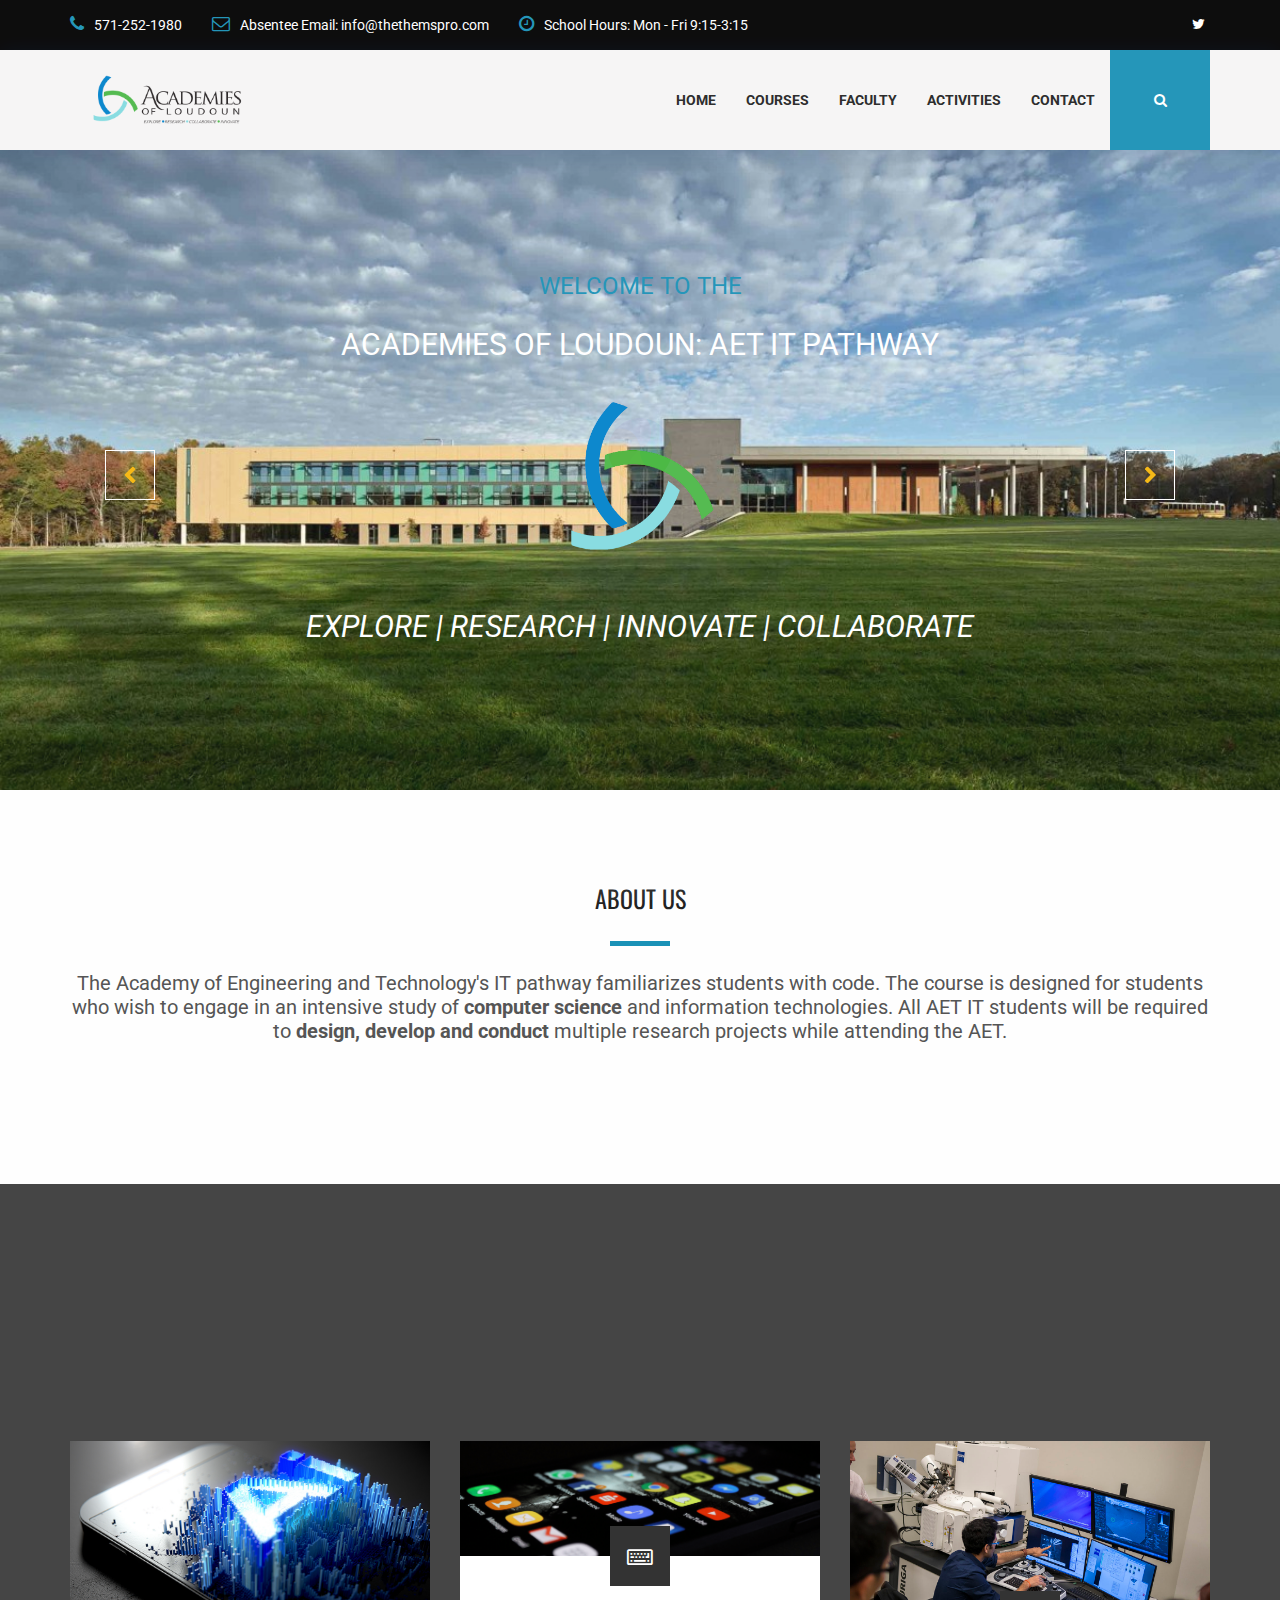
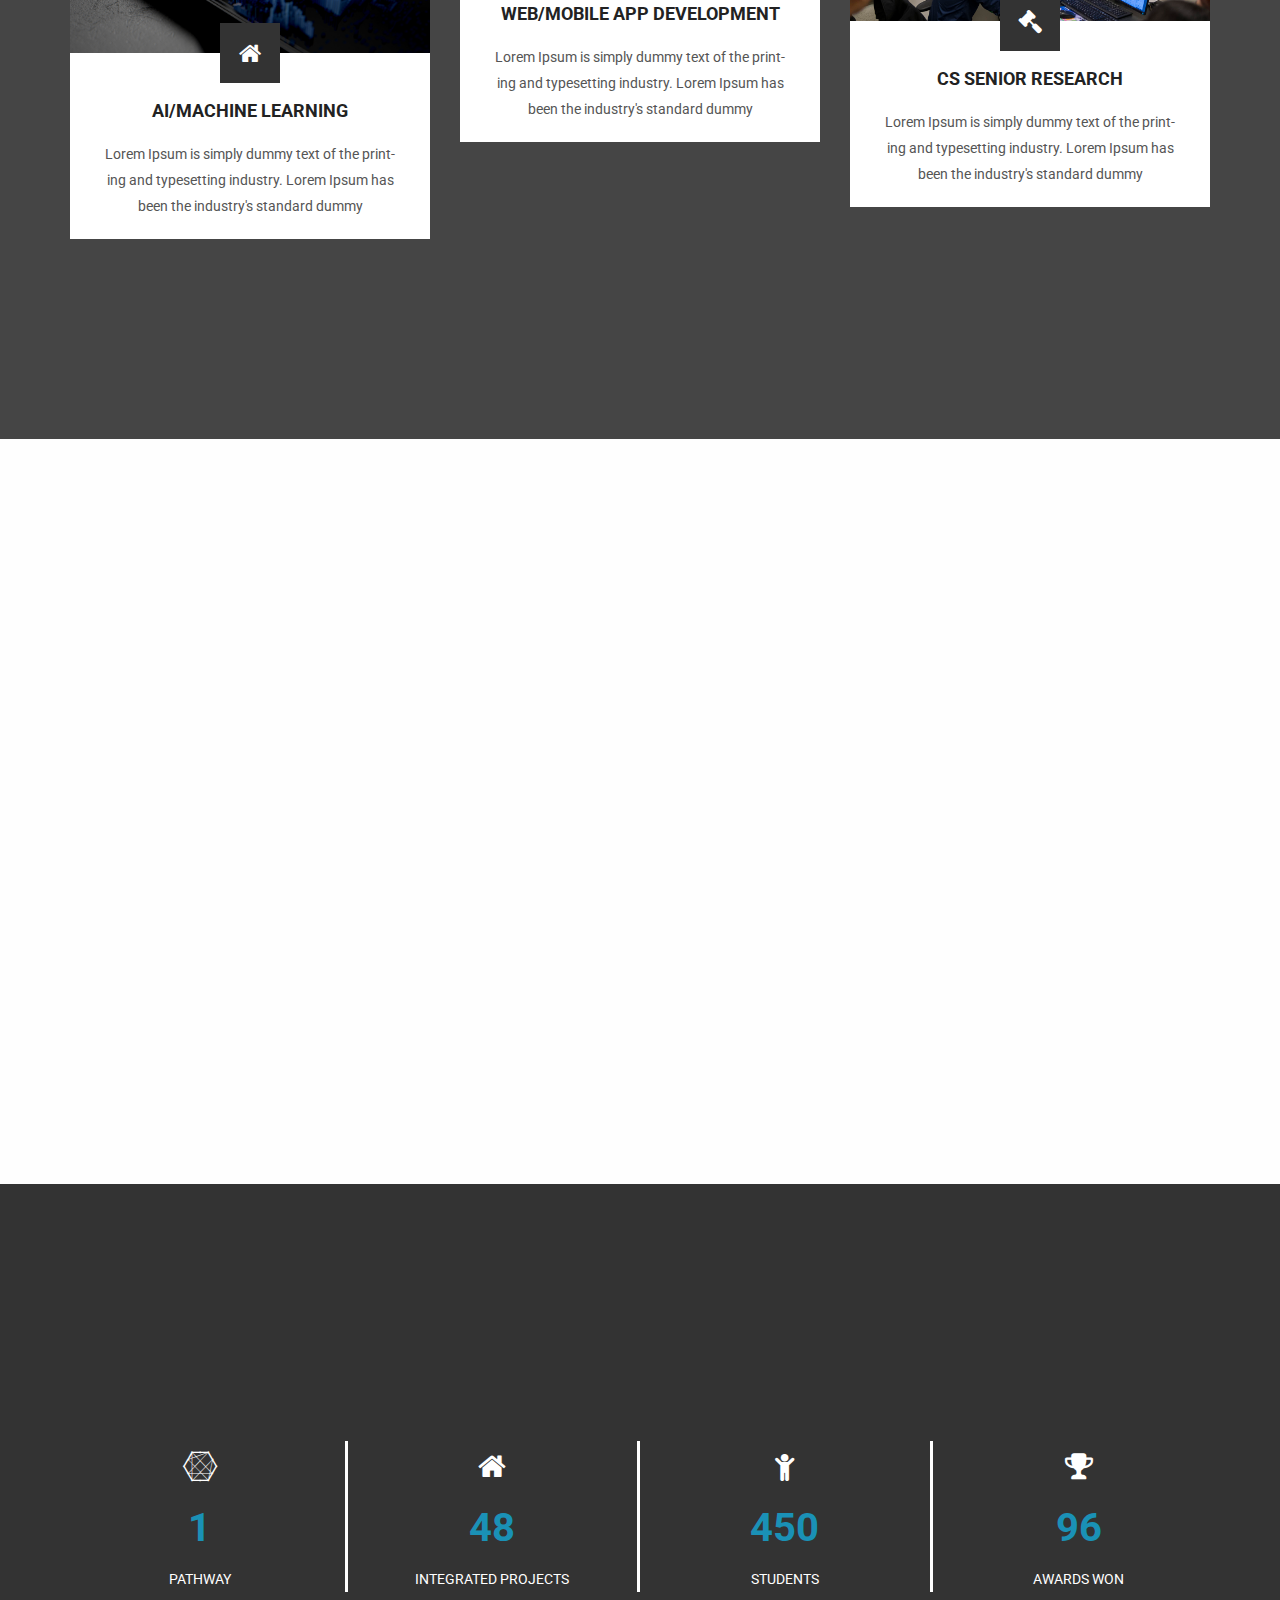
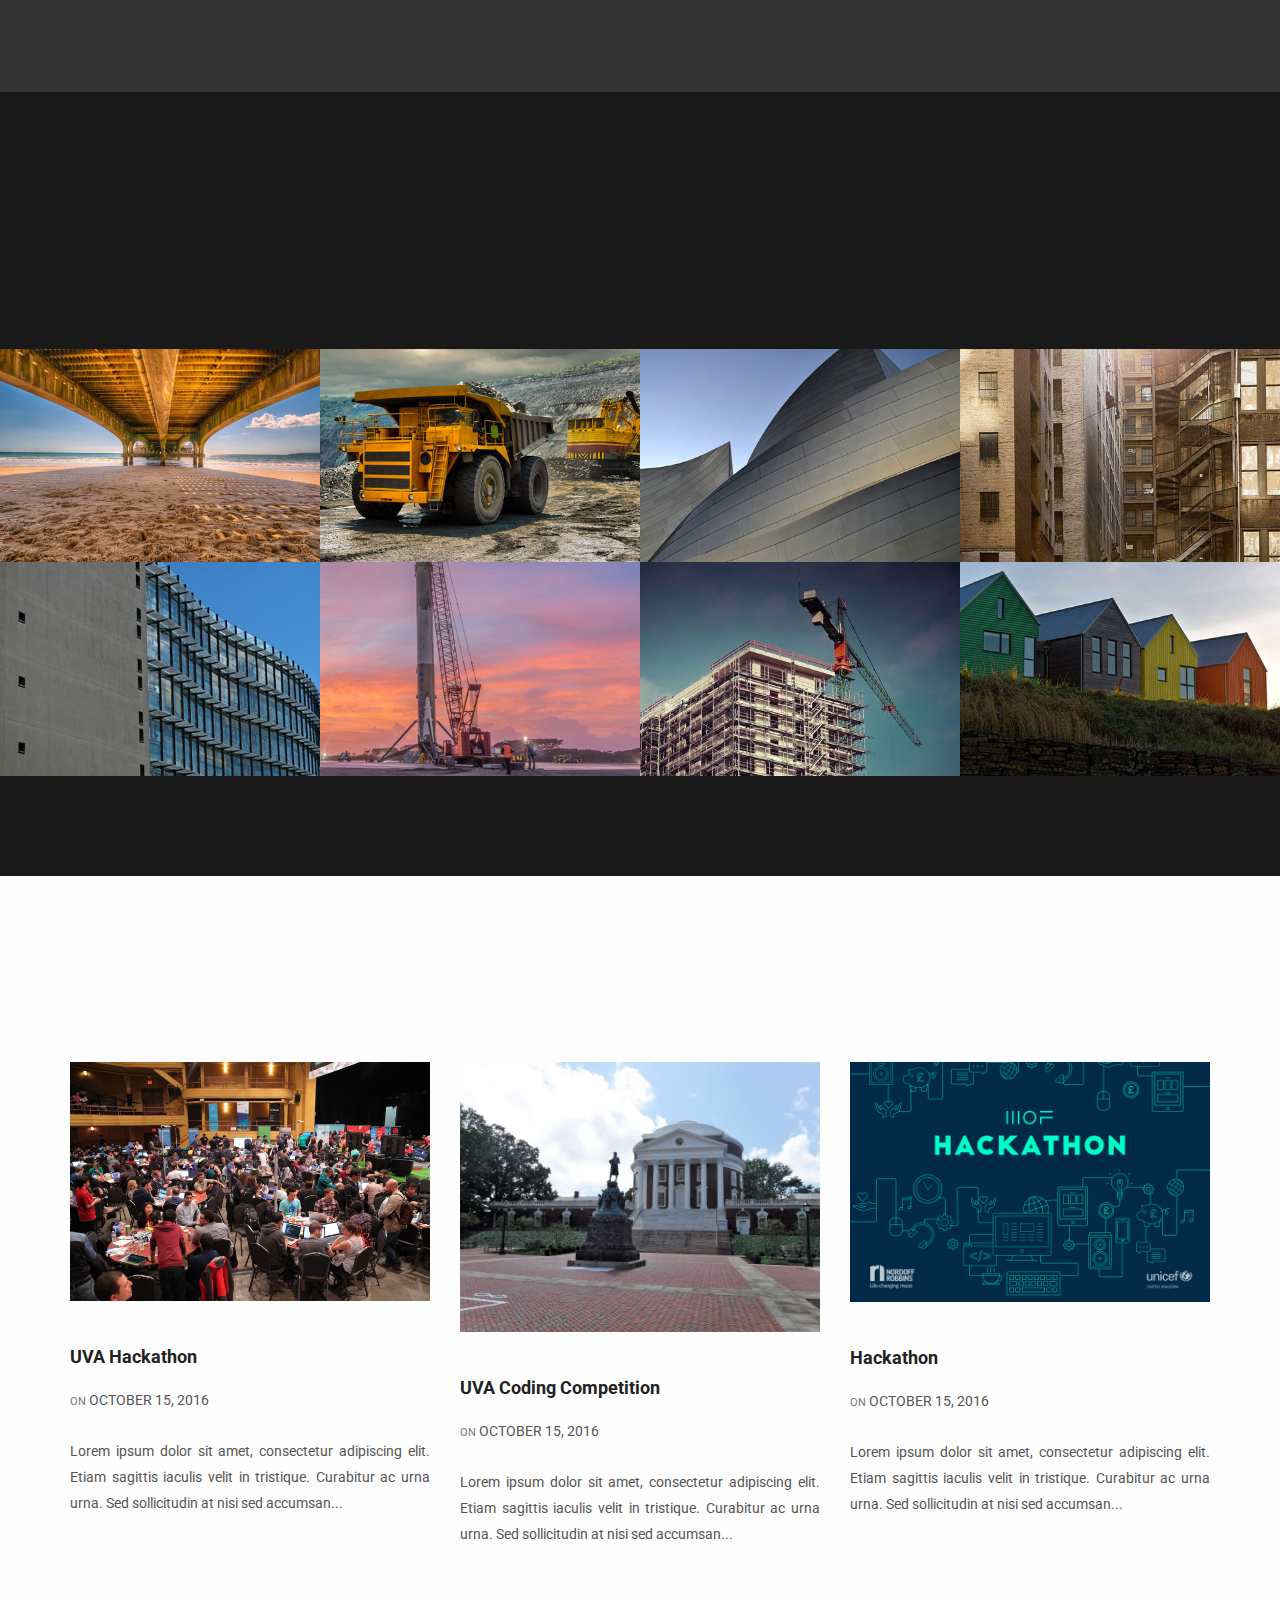
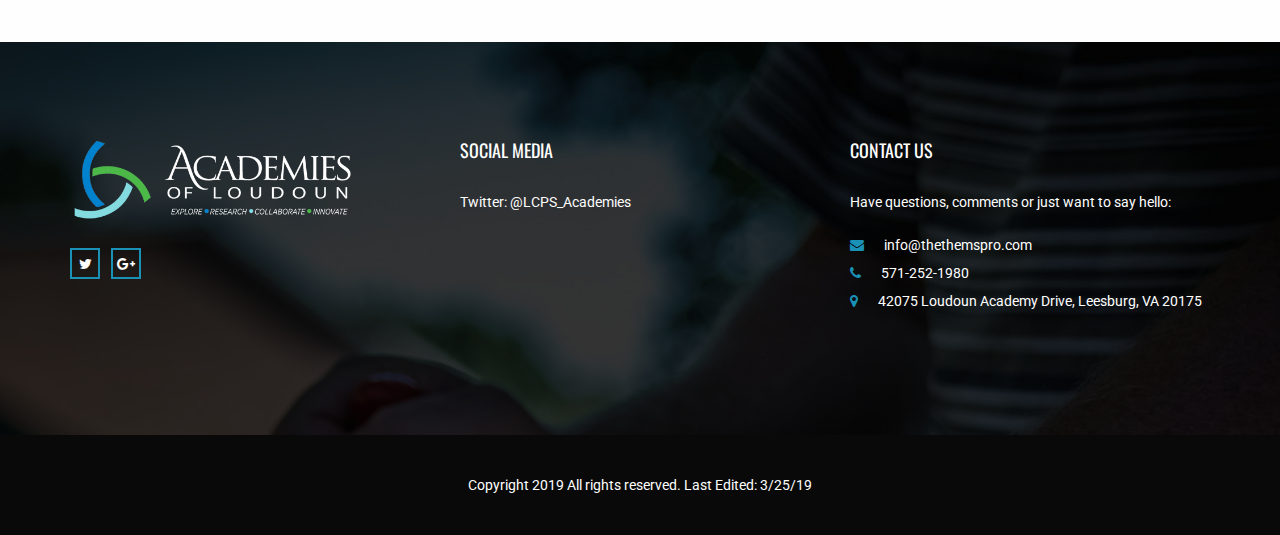
==== index.html @ c180fcb1 "change ddesciprtion of about us" ====
<!DOCTYPE html>
<html lang="en">
<head>
    <meta charset="utf-8">
    <meta http-equiv="X-UA-Compatible" content="IE=edge">
    <meta name="viewport" content="width=device-width, initial-scale=1">

    <title>AET IT</title>

    <!-- Favicon -->
    <link rel="icon" href="images/favicon.png" type="image/x-icon" />
    <!-- Bootstrap CSS -->
    <link href="css/bootstrap.min.css" rel="stylesheet">
    <!-- Animate CSS -->
    <link href="vendors/animate/animate.css" rel="stylesheet">
    <!-- Icon CSS-->
	<link rel="stylesheet" href="vendors/font-awesome/css/font-awesome.min.css">
    <!-- Camera Slider -->
    <link rel="stylesheet" href="vendors/camera-slider/camera.css">
    <!-- Owlcarousel CSS-->
	<link rel="stylesheet" type="text/css" href="vendors/owl_carousel/owl.carousel.css" media="all">

    <!--Theme Styles CSS-->
	<link rel="stylesheet" type="text/css" href="css/style.css" media="all" />

    <!-- WARNING: Respond.js doesn't work if you view the page via file:// -->
    <!--[if lt IE 9]>
    <script src="js/html5shiv.min.js"></script>
    <script src="js/respond.min.js"></script>
    <![endif]-->
</head>
<body>
    <!-- Preloader -->
    <div class="preloader"></div>

	<!-- Top Header_Area -->
	<section class="top_header_area">
	    <div class="container">
            <ul class="nav navbar-nav top_nav">
                <li><a href="#"><i class="fa fa-phone"></i>571-252-1980</a></li>
                <li><a href="#"><i class="fa fa-envelope-o"></i>Absentee Email: info@thethemspro.com</a></li>
                <li><a href="#"><i class="fa fa-clock-o"></i>School Hours: Mon - Fri 9:15-3:15</a></li>
            </ul>
            <ul class="nav navbar-nav navbar-right social_nav">
                <li><a href="https://twitter.com/LCPS_Academies?ref_src=twsrc%5Etfw%7Ctwcamp%5Eembeddedtimeline%7Ctwterm%5Eprofile%3ALCPS_Academies&ref_url=https%3A%2F%2Fwww.lcps.org%2FPage%2F154616"><i class="fa fa-twitter" aria-hidden="true"></i></a></li>
            </ul>
	    </div>
	</section>
	<!-- End Top Header_Area -->

	<!-- Header_Area -->
    <nav class="navbar navbar-default header_aera" id="main_navbar">
        <div class="container">
            <!-- searchForm -->
            <div class="searchForm">
                <form action="#" class="row m0">
                    <div class="input-group">
                        <span class="input-group-addon"><i class="fa fa-search"></i></span>
                        <input type="search" name="search" class="form-control" placeholder="Type & Hit Enter">
                        <span class="input-group-addon form_hide"><i class="fa fa-times"></i></span>
                    </div>
                </form>
            </div><!-- End searchForm -->
            <!-- Brand and toggle get grouped for better mobile display -->
            <div class="col-md-2 p0">
                <div class="navbar-header">
                    <button type="button" class="navbar-toggle collapsed" data-toggle="collapse" data-target="#min_navbar">
                    <span class="sr-only">Toggle navigation</span>
                    <span class="icon-bar"></span>
                    <span class="icon-bar"></span>
                    <span class="icon-bar"></span>
                    </button>
                    <a class="navbar-brand" href="index.html" id="acllogocenter"><img src="images/newacllogo.png" alt=""></a>
                </div>
            </div>

            <!-- Collect the nav links, forms, and other content for toggling -->
            <div class="col-md-10 p0">
                <div class="collapse navbar-collapse" id="min_navbar">
                    <ul class="nav navbar-nav navbar-right">
                        <li class="dropdown submenu">
                            <a href="#" class="dropdown-toggle" data-toggle="dropdown">Home</a>
                            <ul class="dropdown-menu">
                                <li><a href="index.html">Home</a></li>
                            </ul>
                        </li>
                        <li class="dropdown submenu">
                            <a href="#" class="dropdown-toggle" data-toggle="dropdown">Courses</a>
                            <ul class="dropdown-menu other_dropdwn">
                                <li><a href="#coursessection">Courses</a></li>
                                <!-- <li><a href="about.html">10th Grade</a></li>
                                <li><a href="about.html">11th Grade</a></li>
                                <li><a href="about.html">12th Grade</a></li> -->
                            </ul>
                        </li>
                        <li class="dropdown submenu">
                            <a href="#" class="dropdown-toggle" data-toggle="dropdown">Faculty</a>
                            <ul class="dropdown-menu other_dropdwn">
                                <li><a href="#teacherssection">Faculty</a></li>
                                <!-- <li><a   href="services.html">Mr.Randall</a></li>
                                <li><a href="services.html">Ms.Wissler</a></li>
                                <li><a href="services.html">Mr.Poland</a></li> -->

                            </ul>
                        </li>
                        <!-- <li><a href="#">Gallery</a></li> -->
                        <li class="dropdown submenu">
                            <a href="#" class="dropdown-toggle" data-toggle="dropdown">Activities</a>
                            <ul class="dropdown-menu other_dropdwn">
                                <li><a href="#activitiessection">Activities</a></li>
                                <!-- <li><a href="blog-2.html">Bioinformatics</a></li>
                                <li><a href="blog-2.html">Computer Science Honor Society</a></li> -->
                            </ul>
                        </li>
                        <li><a href="#contactsection">Contact</a></li>
                        <li><a href="#" class="nav_searchFrom"><i class="fa fa-search"></i></a></li>
                    </ul>
                </div><!-- /.navbar-collapse -->
            </div>
        </div><!-- /.container -->
    </nav>
	<!-- End Header_Area -->

    <!-- Slider area -->
    <section class="slider_area row m0">
        <div class="slider_inner">
            <div data-thumb="images/ACLsideview.jpg" data-src="images/ACLsideview.jpg">
                <div class="camera_caption">
                   <div class="container">
                     <h5 class=" wow fadeInUp animated">Welcome to the</h5>
                     <h3 class=" wow fadeInUp animated" data-wow-delay="0.5s">Academies of Loudoun: AET IT Pathway</h3>
                     <img src="images/ACLjustlogo.png" alt="" class=" wow fadeInUp animated" data-wow-delay="0.65s" id="ACLhomelogo">
                     <h3 class=" wow fadeInUp animated" data-wow-delay="0.95s" id="mottotext">Explore | Research | Innovate | Collaborate</h3>
                     <!-- <a class=" wow fadeInUp animated" data-wow-delay="1.1s" href="#">Read More</a> -->
                   </div>
                </div>
            </div>
            <div data-thumb="images/entrance.jpg" data-src="images/entrance.jpg">
                <div class="camera_caption">
                   <div class="container">
                     <h5 class=" wow fadeInUp animated">Welcome to the</h5>
                     <h3 class=" wow fadeInUp animated" data-wow-delay="0.5s">Academies of Loudoun: AET IT Pathway</h3>
                     <img src="images/ACLjustlogo.png" alt="" class=" wow fadeInUp animated" data-wow-delay="0.65s" id="ACLhomelogo">
                     <h3 class=" wow fadeInUp animated" data-wow-delay="0.95s" id="mottotext">Explore | Research | Innovate | Collaborate</h3>
                     <!--<a class=" wow fadeInUp animated" data-wow-delay="1.1s" href="#">Read More</a>-->
                   </div>
                </div>
            </div>
        </div>
    </section>
    <!-- End Slider area -->

    <!-- Professional Builde -->
    <!-- <section class="professional_builder row">
        <div class="container">
           <div class="row builder_all">
                <div class="col-md-3 col-sm-6 builder">
                    <i class="fa <f></f>a-home" aria-hidden="true"></i>
                    <h4>Professional Builde</h4>
                    <p>Lorem ipsum dolor sit amet, consectetur adipiscing elit, sed do eiusmod </p>
                </div>
                <div class="col-md-3 col-sm-6 builder">
                    <i class="fa fa-building" aria-hidden="true"></i>
                    <h4>We Deliver Quality</h4>
                    <p>Lorem ipsum dolor sit amet, consectetur adipiscing elit, sed do eiusmod </p>
                </div>
                <div class="col-md-3 col-sm-6 builder">
                    <i class="fa fa-clock-o" aria-hidden="true"></i>
                    <h4>Always On Time</h4>
                    <p>Lorem ipsum dolor sit amet, consectetur adipiscing elit, sed do eiusmod </p>
                </div>
                <div class="col-md-3 col-sm-6 builder">
                    <i class="fa fa-thumbs-up" aria-hidden="true"></i>
                    <h4>We Are Pasionate</h4>
                    <p>Lorem ipsum dolor sit amet, consectetur adipiscing elit, sed do eiusmod </p>
                </div>
           </div>
        </div>
    </section> -->
    <!-- End Professional Builde -->

    <!-- About Us Area -->
    <section class="about_us_area row">
        <div class="container">
            <div class="tittle wow fadeInUp">
                <h2>ABOUT US</h2>
                <h4 id="aboutUsP">The Academy of Engineering and Technology's IT pathway familiarizes students with code. The course is designed for students who wish to engage in an intensive study of <strong>computer science</strong> and information technologies. All AET IT students will be required to <strong>design, develop and conduct</strong> multiple research projects while attending the AET.</h4>
            </div>
            <div class="row about_row">
                <div class="who_we_area col-md-7 col-sm-6">
                </div>
        </div>
    </section>
    <!-- End About Us Area -->

    <!-- What ew offer Area -->
    <section class="what_we_area row"  id="coursessection">
        <div class="container">
            <div class="tittle wow fadeInUp">
                <h2  id="whitetext">WHAT COURSES WE OFFER</h2>
                <h4  id="whitetext">AET:IT offers specialized classes offered nowhere else in Loudoun County</h4>
            </div>
            <div class="row construction_iner">
                <div class="col-md-4 col-sm-6 construction">
                   <div class="cns-img">
                        <img src="images/AIML.jpg" alt="">
                   </div>
                   <div class="cns-content">
                        <i class="fa fa-home" aria-hidden="true"></i>
                        <a href="#">AI/Machine Learning</a>
                        <p>Lorem Ipsum is simply dummy text of the print-ing and typesetting industry. Lorem Ipsum has been the industry's standard dummy </p>
                   </div>
                </div>
                <div class="col-md-4 col-sm-6 construction">
                   <div class="cns-img">
                        <img src="images/mobiledevelopment.png" alt="">
                   </div>
                   <div class="cns-content">
                        <i class="fa fa-keyboard-o" aria-hidden="true"></i>
                        <a href="#">Web/Mobile App Development</a>
                        <p>Lorem Ipsum is simply dummy text of the print-ing and typesetting industry. Lorem Ipsum has been the industry's standard dummy </p>
                   </div>
                </div>
                <div class="col-md-4 col-sm-6 construction">
                   <div class="cns-img">
                        <img src="images/seniorresearch.jpg" alt="">
                   </div>
                   <div class="cns-content">
                        <i class="fa fa-gavel" aria-hidden="true"></i>
                        <a href="#">CS Senior Research</a>
                        <p>Lorem Ipsum is simply dummy text of the print-ing and typesetting industry. Lorem Ipsum has been the industry's standard dummy </p>
                   </div>
                </div>
            </div>
        </div>
    </section>
    <!-- End What ew offer Area -->

    <!-- Our Features Area -->
    <!-- <section class="our_feature_area">
        <div class="container">
            <div class="tittle wow fadeInUp">
                <h2>Our Features</h2>
                <h4>Lorem Ipsum is simply dummy text of the printing and typesetting industry</h4>
            </div>
            <div class="feature_row row">
                <div class="col-md-6 feature_img">
                    <img src="images/feature-man.jpg" alt="">
                </div>
                <div class="col-md-6 feature_content">
                    <div class="subtittle">
                        <h2>WHY CHOOSE US</h2>
                        <h5>There are many variations of passages of Lorem Ipsum available.</h5>
                    </div>
                    <div class="media">
                        <div class="media-left">
                            <a href="#">
                                <i class="fa fa-wrench" aria-hidden="true"></i>
                            </a>
                        </div>
                        <div class="media-body">
                            <a href="#">30+ YEARS OF EXPERIENCE</a>
                            <p>Lorem Ipsum is simply dummy text of the printing and typesetting indus-try. Lorem Ipsum has been the industry's standard dummy text ever since the 1500s</p>
                        </div>
                    </div>
                    <div class="media">
                        <div class="media-left">
                            <a href="#">
                                <i class="fa fa-rocket" aria-hidden="true"></i>
                            </a>
                        </div>
                        <div class="media-body">
                            <a href="#">QUALIFIED EXPERTS</a>
                            <p>Lorem Ipsum is simply dummy text of the printing and typesetting indus-try. Lorem Ipsum has been the industry's standard dummy text ever since the 1500s</p>
                        </div>
                    </div>
                    <div class="media">
                        <div class="media-left">
                            <a href="#">
                                <i class="fa fa-users" aria-hidden="true"></i>
                            </a>
                        </div>
                        <div class="media-body">
                            <a href="#">Best Customer Services</a>
                            <p>Lorem Ipsum is simply dummy text of the printing and typesetting indus-try. Lorem Ipsum has been the industry's standard dummy text ever since the 1500s</p>
                        </div>
                    </div>
                </div>
            </div>
        </div>
    </section> -->
    <!-- End Our Features Area -->

    <!-- Our Services Area -->
    <!-- <section class="our_services_area">
        <div class="container">
            <div class="tittle wow fadeInUp">
                <h2>Our Services</h2>
                <h4>Lorem Ipsum is simply dummy text of the printing and typesetting industry</h4>
            </div>
            <div class="portfolio_inner_area">
                <div class="portfolio_filter">
                    <ul>
                        <li data-filter="*" class="active"><a href=""> All</a></li>
                        <li data-filter=".photography"><a href="">ARCHITECTURE</a></li>
                        <li data-filter=".branding"><a href="">Building</a></li>
                        <li data-filter=".webdesign"><a href="">CONSTRUCTION</a></li>
                        <li data-filter=".adversting"><a href="">DESIGN</a></li>
                        <li data-filter=".painting"><a href="">Painting</a></li>
                    </ul>
                </div>
                <div class="portfolio_item">
                   <div class="grid-sizer"></div>
                    <div class="single_facilities col-xs-4 p0 painting photography adversting">
                       <div class="single_facilities_inner">
                          	<img src="images/gallery/sv-1.jpg" alt="">
                            <div class="gallery_hover">
                                <h4>Construction</h4>
                                <ul>
                                    <li><a href="#"><i class="fa fa-link" aria-hidden="true"></i></a></li>
                                    <li><a href="#"><i class="fa fa-search" aria-hidden="true"></i></a></li>
                                </ul>
                            </div>
                        </div>
                    </div>
                    <div class="single_facilities col-xs-4 p0 webdesign">
                       <div class="single_facilities_inner">
                          	<img src="images/gallery/sv-2.jpg" alt="">
                            <div class="gallery_hover">
                                <h4>Construction</h4>
                                <ul>
                                    <li><a href="#"><i class="fa fa-link" aria-hidden="true"></i></a></li>
                                    <li><a href="#"><i class="fa fa-search" aria-hidden="true"></i></a></li>
                                </ul>
                            </div>
                        </div>
                    </div>
                    <div class="single_facilities col-xs-4 painting p0 photography branding">
                       <div class="single_facilities_inner">
                          	<img src="images/gallery/sv-3.jpg" alt="">
                            <div class="gallery_hover">
                                <h4>Construction</h4>
                                <ul>
                                    <li><a href="#"><i class="fa fa-link" aria-hidden="true"></i></a></li>
                                    <li><a href="#"><i class="fa fa-search" aria-hidden="true"></i></a></li>
                                </ul>
                            </div>
                        </div>
                    </div>
                    <div class="single_facilities col-xs-4 p0 adversting webdesign adversting">
                       <div class="single_facilities_inner">
                          	<img src="images/gallery/sv-4.jpg" alt="">
                            <div class="gallery_hover">
                                <h4>Construction</h4>
                                <ul>
                                    <li><a href="#"><i class="fa fa-link" aria-hidden="true"></i></a></li>
                                    <li><a href="#"><i class="fa fa-search" aria-hidden="true"></i></a></li>
                                </ul>
                            </div>
                        </div>
                    </div>
                    <div class="single_facilities col-xs-4 p0 painting adversting branding">
                       <div class="single_facilities_inner">
                          	<img src="images/gallery/sv-5.jpg" alt="">
                            <div class="gallery_hover">
                                <h4>Construction</h4>
                                <ul>
                                    <li><a href="#"><i class="fa fa-link" aria-hidden="true"></i></a></li>
                                    <li><a href="#"><i class="fa fa-search" aria-hidden="true"></i></a></li>
                                </ul>
                            </div>
                        </div>
                    </div>
                    <div class="single_facilities col-xs-4 p0 webdesign photography magazine adversting">
                       <div class="single_facilities_inner">
                          	<img src="images/gallery/sv-6.jpg" alt="">
                            <div class="gallery_hover">
                                <h4>Construction</h4>
                                <ul>
                                    <li><a href="#"><i class="fa fa-link" aria-hidden="true"></i></a></li>
                                    <li><a href="#"><i class="fa fa-search" aria-hidden="true"></i></a></li>
                                </ul>
                            </div>
                        </div>
                    </div>
                </div>
            </div>
        </div>
    </section> -->
    <!-- End Our Services Area -->

    <!-- Our Team Area -->
    <section class="our_team_area" id="teacherssection">
        <div class="container">
            <div class="tittle wow fadeInUp">
                <h2>Our Team</h2>
                <h4>Lorem Ipsum is simply dummy text of the printing and typesetting industry</h4>
            </div>
            <div class="row team_row">
                <div class="col-md-3 col-sm-6 wow fadeInUp">
                   <div class="team_membar">
                        <img src="images/team/tm-1.jpg" alt="">
                        <div class="team_content">
                            <ul>
                                <li><a href="#"><i class="fa fa-facebook" aria-hidden="true"></i></a></li>
                                <li><a href="#"><i class="fa fa-twitter" aria-hidden="true"></i></a></li>
                                <li><a href="#"><i class="fa fa-linkedin" aria-hidden="true"></i></a></li>
                            </ul>
                            <a href="#" class="name">Prodip Ghosh</a>
                            <h6>Founder &amp; CEO</h6>
                        </div>
                   </div>
                </div>
                <div class="col-md-3 col-sm-6 wow fadeInUp" data-wow-delay="0.2s">
                   <div class="team_membar">
                        <img src="images/team/tm-2.jpg" alt="">
                        <div class="team_content">
                            <ul>
                                <li><a href="#"><i class="fa fa-facebook" aria-hidden="true"></i></a></li>
                                <li><a href="#"><i class="fa fa-twitter" aria-hidden="true"></i></a></li>
                                <li><a href="#"><i class="fa fa-linkedin" aria-hidden="true"></i></a></li>
                            </ul>
                            <a href="#" class="name">Emran Khan</a>
                            <h6>Web-Developer</h6>
                        </div>
                   </div>
                </div>
                <div class="col-md-3 col-sm-6 wow fadeInUp" data-wow-delay="0.3s">
                   <div class="team_membar">
                        <img src="images/team/tm-3.jpg" alt="">
                        <div class="team_content">
                            <ul>
                                <li><a href="#"><i class="fa fa-facebook" aria-hidden="true"></i></a></li>
                                <li><a href="#"><i class="fa fa-twitter" aria-hidden="true"></i></a></li>
                                <li><a href="#"><i class="fa fa-linkedin" aria-hidden="true"></i></a></li>
                            </ul>
                            <a href="#" class="name">Prodip Ghosh</a>
                            <h6>Founder &amp; CEO</h6>
                        </div>
                   </div>
                </div>
                <div class="col-md-3 col-sm-6 wow fadeInUp" data-wow-delay="0.4s">
                   <div class="team_membar">
                        <img src="images/team/tm-4.jpg" alt="">
                        <div class="team_content">
                            <ul>
                                <li><a href="#"><i class="fa fa-facebook" aria-hidden="true"></i></a></li>
                                <li><a href="#"><i class="fa fa-twitter" aria-hidden="true"></i></a></li>
                                <li><a href="#"><i class="fa fa-linkedin" aria-hidden="true"></i></a></li>
                            </ul>
                            <a href="#" class="name">Jakaria Khan</a>
                            <h6>Founder &amp; CEO</h6>
                        </div>
                   </div>
                </div>
            </div>
        </div>
    </section>
    <!-- End Our Team Area -->

    <!-- Our Achievments Area -->
    <section class="our_achievments_area" data-stellar-background-ratio="0.3">
        <div class="container">
            <div class="tittle wow fadeInUp">
                <h2 id="whitetext">OUR ACHIEVEMENTS</h2>
                <h4 id="whitetext">The curriculum of the IT pathway is making strides in how computer science will be taught in schools</h4>
            </div>
            <div class="achievments_row row">
                <div class="col-md-3 col-sm-6 p0 completed">
                    <i class="fa fa-connectdevelop" aria-hidden="true"></i>
                    <span class="counter">1</span>
                    <h6>PATHWAY</h6>
                </div>
                <div class="col-md-3 col-sm-6 p0 completed">
                    <i class="fa fa-home" aria-hidden="true"></i>
                    <span class="counter">48</span>
                    <h6>INTEGRATED PROJECTS</h6>
                </div>
                <div class="col-md-3 col-sm-6 p0 completed">
                    <i class="fa fa-child" aria-hidden="true"></i>
                    <span class="counter">450</span>
                    <h6>STUDENTS</h6>
                </div>
                <div class="col-md-3 col-sm-6 p0 completed">
                    <i class="fa fa-trophy" aria-hidden="true"></i>
                    <span class="counter">96</span>
                    <h6>AWARDS WON</h6>
                </div>
            </div>
        </div>
    </section>
    <!-- End Our Achievments Area -->

    <!-- Our Testimonial Area -->
    <!-- <section class="testimonial_area row">
        <div class="container">
            <div class="tittle wow fadeInUp">
                <h2>Our TESTIMONIALS</h2>
                <h4>Lorem Ipsum is simply dummy text of the printing and typesetting industry</h4>
            </div>
            <div class="testimonial_carosel">
                <div class="item">
                    <div class="media">
                        <div class="media-left">
                            <a href="#">
                                <img class="media-object" src="images/testimonial-2.jpg" alt="">
                            </a>
                        </div>
                        <div class="media-body">
                            <h4 class="media-heading">Emran Khan</h4>
                            <h6>Web Developer</h6>
                        </div>
                    </div>
                    <p><i class="fa fa-quote-right" aria-hidden="true"></i>At vero eos et accusamus et iusto odio dignissimos ducimus qui blanditiis praesentium voluptatum deleniti atque corrupti quos dolores et quas molestias excepturi sint occaecati cupiditate non provident, similique sunt in culpa qui officia deserunt mollitia animi, id est laborum et dolorum fuga. Et harum quidem rerum facilis est et expedita distinctio<i class="fa fa-quote-left" aria-hidden="true"></i></p>
                </div>
                <div class="item">
                    <div class="media">
                        <div class="media-left">
                            <a href="#">
                                <img class="media-object" src="images/testimonial-3.jpg" alt="">
                            </a>
                        </div>
                        <div class="media-body">
                            <h4 class="media-heading">Emran Khan</h4>
                            <h6>Web Developer</h6>
                        </div>
                    </div>
                    <p><i class="fa fa-quote-right" aria-hidden="true"></i>At vero eos et accusamus et iusto odio dignissimos ducimus qui blanditiis praesentium voluptatum deleniti atque corrupti quos dolores et quas molestias excepturi sint occaecati cupiditate non provident, similique sunt in culpa qui officia deserunt mollitia animi, id est laborum et dolorum fuga. Et harum quidem rerum facilis est et expedita distinctio<i class="fa fa-quote-left" aria-hidden="true"></i></p>
                </div>
                <div class="item">
                    <div class="media">
                        <div class="media-left">
                            <a href="#">
                                <img class="media-object" src="images/testimonial-1.jpg" alt="">
                            </a>
                        </div>
                        <div class="media-body">
                            <h4 class="media-heading">Prodip ghosht</h4>
                            <h6>Brand Manager</h6>
                        </div>
                    </div>
                    <p><i class="fa fa-quote-right" aria-hidden="true"></i>At vero eos et accusamus et iusto odio dignissimos ducimus qui blanditiis praesentium voluptatum deleniti atque corrupti quos dolores et quas molestias excepturi sint occaecati cupiditate non provident, similique sunt in culpa qui officia deserunt mollitia animi, id est laborum et dolorum fuga. Et harum quidem rerum facilis est et expedita distinctio<i class="fa fa-quote-left" aria-hidden="true"></i></p>
                </div>
                <div class="item">
                    <div class="media">
                        <div class="media-left">
                            <a href="#">
                                <img class="media-object" src="images/testimonial-2.jpg" alt="">
                            </a>
                        </div>
                        <div class="media-body">
                            <h4 class="media-heading">Jakaria Khan</h4>
                            <h6>Brand Manager</h6>
                        </div>
                    </div>
                    <p><i class="fa fa-quote-right" aria-hidden="true"></i>At vero eos et accusamus et iusto odio dignissimos ducimus qui blanditiis praesentium voluptatum deleniti atque corrupti quos dolores et quas molestias excepturi sint occaecati cupiditate non provident, similique sunt in culpa qui officia deserunt mollitia animi, id est laborum et dolorum fuga. Et harum quidem rerum facilis est et expedita distinctio<i class="fa fa-quote-left" aria-hidden="true"></i></p>
                </div>
                <div class="item">
                    <div class="media">
                        <div class="media-left">
                            <a href="#">
                                <img class="media-object" src="images/testimonial-1.jpg" alt="">
                            </a>
                        </div>
                        <div class="media-body">
                            <h4 class="media-heading">Prodip ghosht</h4>
                            <h6>Brand Manager</h6>
                        </div>
                    </div>
                    <p><i class="fa fa-quote-right" aria-hidden="true"></i>At vero eos et accusamus et iusto odio dignissimos ducimus qui blanditiis praesentium voluptatum deleniti atque corrupti quos dolores et quas molestias excepturi sint occaecati cupiditate non provident, similique sunt in culpa qui officia deserunt mollitia animi, id est laborum et dolorum fuga. Et harum quidem rerum facilis est et expedita distinctio<i class="fa fa-quote-left" aria-hidden="true"></i></p>
                </div>
                <div class="item">
                    <div class="media">
                        <div class="media-left">
                            <a href="#">
                                <img class="media-object" src="images/testimonial-2.jpg" alt="">
                            </a>
                        </div>
                        <div class="media-body">
                            <h4 class="media-heading">Jakaria Khan</h4>
                            <h6>Brand Manager</h6>
                        </div>
                    </div>
                    <p><i class="fa fa-quote-right" aria-hidden="true"></i>At vero eos et accusamus et iusto odio dignissimos ducimus qui blanditiis praesentium voluptatum deleniti atque corrupti quos dolores et quas molestias excepturi sint occaecati cupiditate non provident, similique sunt in culpa qui officia deserunt mollitia animi, id est laborum et dolorum fuga. Et harum quidem rerum facilis est et expedita distinctio<i class="fa fa-quote-left" aria-hidden="true"></i></p>
                </div>
            </div>
        </div>
    </section> -->
    <!-- End Our testimonial Area -->

    <!-- Our Featured Works Area -->
    <section class="featured_works row" data-stellar-background-ratio="0.3" id="activitiessection">
        <div class="tittle wow fadeInUp">
            <h2>Our Featured Works</h2>
            <h4>Lorem Ipsum is simply dummy text of the printing and typesetting industry</h4>
        </div>
        <div class="featured_gallery">
            <div class="col-md-3 col-sm-4 col-xs-6 gallery_iner p0">
                <img src="images/gallery/gl-1.jpg" alt="">
                <div class="gallery_hover">
                    <h4>Bolt Apartments</h4>
                    <a href="#">VIEW PROJECT</a>
                </div>
            </div>
            <div class="col-md-3 col-sm-4 col-xs-6 gallery_iner p0">
                <img src="images/gallery/gl-2.jpg" alt="">
                <div class="gallery_hover">
                    <h4>Bolt Apartments</h4>
                    <a href="#">VIEW PROJECT</a>
                </div>
            </div>
            <div class="col-md-3 col-sm-4 col-xs-6 gallery_iner p0">
                <img src="images/gallery/gl-3.jpg" alt="">
                <div class="gallery_hover">
                    <h4>Bolt Apartments</h4>
                    <a href="#">VIEW PROJECT</a>
                </div>
            </div>
            <div class="col-md-3 col-sm-4 col-xs-6 gallery_iner p0">
                <img src="images/gallery/gl-4.jpg" alt="">
                <div class="gallery_hover">
                    <h4>Bolt Apartments</h4>
                    <a href="#">VIEW PROJECT</a>
                </div>
            </div>
            <div class="col-md-3 col-sm-4 col-xs-6 gallery_iner p0">
                <img src="images/gallery/gl-5.jpg" alt="">
                <div class="gallery_hover">
                    <h4>Bolt Apartments</h4>
                    <a href="#">VIEW PROJECT</a>
                </div>
            </div>
            <div class="col-md-3 col-sm-4 col-xs-6 gallery_iner p0">
                <img src="images/gallery/gl-6.jpg" alt="">
                <div class="gallery_hover">
                    <h4>Bolt Apartments</h4>
                    <a href="#">VIEW PROJECT</a>
                </div>
            </div>
            <div class="col-md-3 col-sm-4 col-xs-6 gallery_iner p0">
                <img src="images/gallery/gl-7.jpg" alt="">
                <div class="gallery_hover">
                    <h4>Bolt Apartments</h4>
                    <a href="#">VIEW PROJECT</a>
                </div>
            </div>
            <div class="col-md-3 col-sm-4 col-xs-6 gallery_iner p0">
                <img src="images/gallery/gl-8.jpg" alt="">
                <div class="gallery_hover">
                    <h4>Bolt Apartments</h4>
                    <a href="#">VIEW PROJECT</a>
                </div>
            </div>
        </div>
    </section>
    <!-- End Our Featured Works Area -->

    <!-- Our Latest Blog Area -->
    <section class="latest_blog_area">
        <div class="container">
            <div class="tittle wow fadeInUp">
                <h2>Upcoming Events</h2>
            </div>
            <div class="row latest_blog">
                <div class="col-md-4 col-sm-6 blog_content">
                    <img src="images/hackathonevent.jpg" alt="">
                    <a href="#" class="blog_heading">UVA Hackathon</a>
                    <h4><small>ON </small> October 15, 2016</h4>
                    <p>Lorem ipsum dolor sit amet, consectetur adipiscing elit. Etiam sagittis iaculis velit in tristique. Curabitur ac urna urna. Sed sollicitudin at nisi sed accumsan...</p>
                </div>
                <div class="col-md-4 col-sm-6 blog_content">
                    <img src="images/uva.jpg" alt="">
                    <a href="#" class="blog_heading">UVA Coding Competition</a>
                    <h4><small>ON </small> October 15, 2016</h4>
                    <p>Lorem ipsum dolor sit amet, consectetur adipiscing elit. Etiam sagittis iaculis velit in tristique. Curabitur ac urna urna. Sed sollicitudin at nisi sed accumsan...</p>
                </div>
                <div class="col-md-4 col-sm-6 blog_content">
                    <img src="images/hackathon.jpg" alt="">
                    <a href="#" class="blog_heading">Hackathon</a>
                    <h4><small>ON </small> October 15, 2016</h4>
                    <p>Lorem ipsum dolor sit amet, consectetur adipiscing elit. Etiam sagittis iaculis velit in tristique. Curabitur ac urna urna. Sed sollicitudin at nisi sed accumsan...</p>
                </div>
            </div>
        </div>
    </section>
    <!-- End Our Latest Blog Area -->

    <!-- Our Partners Area -->
    <!-- <section class="our_partners_area">
        <div class="container">
            <div class="tittle wow fadeInUp">
                <h2>Our Partners</h2>
                <h4>Lorem Ipsum is simply dummy text of the printing and typesetting industry</h4>
            </div>
            <div class="partners">
                <div class="item"><img src="images/client_logo/client_logo-1.png" alt=""></div>
                <div class="item"><img src="images/client_logo/client_logo-2.png" alt=""></div>
                <div class="item"><img src="images/client_logo/client_logo-3.png" alt=""></div>
                <div class="item"><img src="images/client_logo/client_logo-4.png" alt=""></div>
                <div class="item"><img src="images/client_logo/client_logo-5.png" alt=""></div>
            </div>
        </div>
        <div class="book_now_aera">
            <div class="container">
                <div class="row book_now">
                    <div class="col-md-10 booking_text">
                        <h4>Booking now if you need build your dream home.</h4>
                        <p>Lorem ipsum dolor sit amet, consectetur adipiscing elit, sed do eiusmod tempor incididunt ut labore et dolore magna aliqua.</p>
                    </div>
                    <div class="col-md-2 p0 book_bottun">
                        <a href="#" class="button_all">book now</a>
                    </div>
                </div>
            </div>
        </div>
    </section> -->
    <!-- End Our Partners Area -->

    <!-- Footer Area -->
    <footer class="footer_area" id="contactsection">
        <div class="container">
            <div class="footer_row row">
                <div class="col-md-4 col-sm-6 footer_about">
                    <!-- <h2>ABOUT OUR COMPANY</h2> -->
                    <img src="images/ACLlogo.png" alt="">
                    <!-- <p>Lorem ipsum dolor sit amet, consectetur adipiscing elit, sed do eiusmod tempor incididunt ut labore et dolore magna aliqua.</p> -->
                    <ul class="socail_icon">
                        <!-- <li><a href="#"><i class="fa fa-facebook" aria-hidden="true"></i></a></li> -->
                        <li><a href="https://twitter.com/LCPS_Academies?ref_src=twsrc%5Etfw%7Ctwcamp%5Eembeddedtimeline%7Ctwterm%5Eprofile%3ALCPS_Academies&ref_url=https%3A%2F%2Fwww.lcps.org%2FPage%2F154616"><i class="fa fa-twitter" aria-hidden="true"></i></a></li>
                        <li><a href="#"><i class="fa fa-google-plus" aria-hidden="true"></i></a></li>
                        <!-- <li><a href="#"><i class="fa fa-linkedin" aria-hidden="true"></i></a></li> -->
                    </ul>
                </div>
                <!-- <div class="col-md-3 col-sm-6 footer_about quick">
                    <h2>Quick links</h2>
                    <ul class="quick_link">
                        <li><a href="#"><i class="fa fa-chevron-right"></i>Building Construction</a></li>
                        <li><a href="#"><i class="fa fa-chevron-right"></i>Home Renovation</a></li>
                        <li><a href="#"><i class="fa fa-chevron-right"></i>Hardwood Flooring</a></li>
                        <li><a href="#"><i class="fa fa-chevron-right"></i>Repairing Of Roof</a></li>
                        <li><a href="#"><i class="fa fa-chevron-right"></i>Commercial Construction</a></li>
                        <li><a href="#"><i class="fa fa-chevron-right"></i>Concreate Transport</a></li>
                    </ul>
                </div> -->
                <div class="col-md-4 col-sm-6 footer_about">
                    <h2>Social Media</h2>
                    <a href="https://twitter.com/LCPS_Academies?ref_src=twsrc%5Etfw%7Ctwcamp%5Eembeddedtimeline%7Ctwterm%5Eprofile%3ALCPS_Academies&ref_url=https%3A%2F%2Fwww.lcps.org%2FPage%2F154616" class="twitter">Twitter: @LCPS_Academies</a>
                </div>
                <div class="col-md-4 col-sm-6 footer_about">
                    <h2>CONTACT US</h2>
                    <address>
                        <p>Have questions, comments or just want to say hello:</p>
                        <ul class="my_address">
                            <li><a href="#"><i class="fa fa-envelope" aria-hidden="true"></i>info@thethemspro.com</a></li>
                            <li><a href="#"><i class="fa fa-phone" aria-hidden="true"></i>571-252-1980</a></li>
                            <li><a href="#"><i class="fa fa-map-marker" aria-hidden="true"></i>42075 Loudoun Academy Drive, Leesburg, VA 20175 </a></li>
                        </ul>
                    </address>
                </div>
            </div>
        </div>
        <div class="copyright_area">
            Copyright 2019 All rights reserved. Last Edited: 3/25/19</a>
        </div>
    </footer>
    <!-- End Footer Area -->

    <!-- jQuery JS -->
    <script src="js/jquery-1.12.0.min.js"></script>
    <!-- Bootstrap JS -->
    <script src="js/bootstrap.min.js"></script>
    <!-- Animate JS -->
    <script src="vendors/animate/wow.min.js"></script>
    <!-- Camera Slider -->
    <script src="vendors/camera-slider/jquery.easing.1.3.js"></script>
    <script src="vendors/camera-slider/camera.min.js"></script>
    <!-- Isotope JS -->
    <script src="vendors/isotope/imagesloaded.pkgd.min.js"></script>
    <script src="vendors/isotope/isotope.pkgd.min.js"></script>
    <!-- Progress JS -->
    <script src="vendors/Counter-Up/jquery.counterup.min.js"></script>
    <script src="vendors/Counter-Up/waypoints.min.js"></script>
    <!-- Owlcarousel JS -->
    <script src="vendors/owl_carousel/owl.carousel.min.js"></script>
    <!-- Stellar JS -->
    <script src="vendors/stellar/jquery.stellar.js"></script>
    <!-- Theme JS -->
    <script src="js/theme.js"></script>
</body>
</html>
---- vendors/camera-slider/camera.css ----
/**************************
*
*	GENERAL
*
**************************/
.camera_wrap a, .camera_wrap img, 
.camera_wrap ol, .camera_wrap ul, .camera_wrap li,
.camera_wrap table, .camera_wrap tbody, .camera_wrap tfoot, .camera_wrap thead, .camera_wrap tr, .camera_wrap th, .camera_wrap td
.camera_thumbs_wrap a, .camera_thumbs_wrap img, 
.camera_thumbs_wrap ol, .camera_thumbs_wrap ul, .camera_thumbs_wrap li,
.camera_thumbs_wrap table, .camera_thumbs_wrap tbody, .camera_thumbs_wrap tfoot, .camera_thumbs_wrap thead, .camera_thumbs_wrap tr, .camera_thumbs_wrap th, .camera_thumbs_wrap td {
	background: none;
	border: 0;
	font: inherit;
	font-size: 100%;
	margin: 0;
	padding: 0;
	vertical-align: baseline;
	list-style: none
}
.camera_wrap {
	direction: ltr;
	display: none;
	float: left;
	position: relative;
	z-index: 0;
}
.camera_wrap img {
	max-width: none!important;
}
.camera_fakehover {
	height: 100%;
	min-height: 60px;
	position: relative;
	width: 100%;
	z-index: 1;
}
.camera_wrap {
	width: 100%;
}
.camera_src {
	display: none;
}
.cameraCont, .cameraContents {
	height: 100%;
	position: relative;
	width: 100%;
	z-index: 1;
}
.cameraSlide {
	bottom: 0;
	left: 0;
	position: absolute;
	right: 0;
	top: 0;
	width: 100%;
}
.cameraContent {
	bottom: 0;
	display: none;
	left: 0;
	position: absolute;
	right: 0;
	top: 0;
	width: 100%;
}
.camera_target {
	bottom: 0;
	height: 100%;
	left: 0;
	overflow: hidden;
	position: absolute;
	right: 0;
	text-align: left;
	top: 0;
	width: 100%;
	z-index: 0;
}
.camera_overlayer {
	bottom: 0;
	height: 100%;
	left: 0;
	overflow: hidden;
	position: absolute;
	right: 0;
	top: 0;
	width: 100%;
	z-index: 0;
}
.camera_target_content {
	bottom: 0;
	left: 0;
	overflow: hidden;
	position: absolute;
	right: 0;
	top: 0;
	z-index: 2;
}
.camera_target_content .camera_link {
    background: url(images/blank.gif);
	display: block;
	height: 100%;
	text-decoration: none;
}
.camera_loader {
    background: #fff url(images/camera-loader.gif) no-repeat center;
	background: rgba(255, 255, 255, 0.9) u/images/camera-loader.gif) no-repeat center;
	border: 1px solid #ffffff;
	-webkit-border-radius: 18px;
	-moz-border-radius: 18px;
	border-radius: 18px;
	height: 36px;
	left: 50%;
	overflow: hidden;
	position: absolute;
	margin: -18px 0 0 -18px;
	top: 50%;
	width: 36px;
	z-index: 3;
}
.camera_bar {
	bottom: 0;
	left: 0;
	overflow: hidden;
	position: absolute;
	right: 0;
	top: 0;
	z-index: 3;
}
.camera_thumbs_wrap.camera_left .camera_bar, .camera_thumbs_wrap.camera_right .camera_bar {
	height: 100%;
	position: absolute;
	width: auto;
}
.camera_thumbs_wrap.camera_bottom .camera_bar, .camera_thumbs_wrap.camera_top .camera_bar {
	height: auto;
	position: absolute;
	width: 100%;
}
.camera_nav_cont {
	height: 65px;
	overflow: hidden;
	position: absolute;
	right: 9px;
	top: 15px;
	width: 120px;
	z-index: 4;
}
.camera_caption {
	bottom: 0;
	display: block;
	position: absolute;
	width: 100%;
}
.camera_caption > div {
	padding: 10px 20px;
}
.camerarelative {
	overflow: hidden;
	position: relative;
}
.imgFake {
	cursor: pointer;
}
.camera_prevThumbs {
	bottom: 4px;
	cursor: pointer;
	left: 0;
	position: absolute;
	top: 4px;
	visibility: hidden;
	width: 30px;
	z-index: 10;
}
.camera_prevThumbs div {
	background: url(images/camera_skins.png) no-repeat -160px 0;
	display: block;
	height: 40px;
	margin-top: -20px;
	position: absolute;
	top: 50%;
	width: 30px;
}
.camera_nextThumbs {
	bottom: 4px;
	cursor: pointer;
	position: absolute;
	right: 0;
	top: 4px;
	visibility: hidden;
	width: 30px;
	z-index: 10;
}
.camera_nextThumbs div {
	background: url(images/camera_skins.png) no-repeat -190px 0;
	display: block;
	height: 40px;
	margin-top: -20px;
	position: absolute;
	top: 50%;
	width: 30px;
}
.camera_command_wrap .hideNav {
	display: none;
}
.camera_command_wrap {
	left: 0;
	position: relative;
	right:0;
	z-index: 4;
}
.camera_wrap .camera_pag .camera_pag_ul {
	list-style: none;
	margin: 0;
	padding: 0;
	text-align: right;
}
.camera_wrap .camera_pag .camera_pag_ul li {
	-webkit-border-radius: 8px;
	-moz-border-radius: 8px;
	border-radius: 8px;
	cursor: pointer;
	display: inline-block;
	height: 16px;
	margin: 20px 5px;
	position: relative;
	text-align: left;
	text-indent: 9999px;
	width: 16px;
}
.camera_commands_emboss .camera_pag .camera_pag_ul li {
	-moz-box-shadow:
		0px 1px 0px rgba(255,255,255,1),
		inset 0px 1px 1px rgba(0,0,0,0.2);
	-webkit-box-shadow:
		0px 1px 0px rgba(255,255,255,1),
		inset 0px 1px 1px rgba(0,0,0,0.2);
	box-shadow:
		0px 1px 0px rgba(255,255,255,1),
		inset 0px 1px 1px rgba(0,0,0,0.2);
}
.camera_wrap .camera_pag .camera_pag_ul li > span {
	-webkit-border-radius: 5px;
	-moz-border-radius: 5px;
	border-radius: 5px;
	height: 8px;
	left: 4px;
	overflow: hidden;
	position: absolute;
	top: 4px;
	width: 8px;
}
.camera_commands_emboss .camera_pag .camera_pag_ul li:hover > span {
	-moz-box-shadow:
		0px 1px 0px rgba(255,255,255,1),
		inset 0px 1px 1px rgba(0,0,0,0.2);
	-webkit-box-shadow:
		0px 1px 0px rgba(255,255,255,1),
		inset 0px 1px 1px rgba(0,0,0,0.2);
	box-shadow:
		0px 1px 0px rgba(255,255,255,1),
		inset 0px 1px 1px rgba(0,0,0,0.2);
}
.camera_wrap .camera_pag .camera_pag_ul li.cameracurrent > span {
	-moz-box-shadow: 0;
	-webkit-box-shadow: 0;
	box-shadow: 0;
}
.camera_pag_ul li img {
	display: none;
	position: absolute;
}
.camera_pag_ul .thumb_arrow {
    border-left: 4px solid transparent;
    border-right: 4px solid transparent;
    border-top: 4px solid;
	top: 0;
	left: 50%;
	margin-left: -4px;
	position: absolute;
}
.camera_prev, .camera_next, .camera_commands {
	cursor: pointer;
	height: 40px;
	margin-top: -20px;
	position: absolute;
	top: 50%;
	width: 40px;
	z-index: 2;
}
.camera_prev {
	left: 0;
}
.camera_prev > span {
	background: url(images/camera_skins.png) no-repeat 0 0;
	display: block;
	height: 40px;
	width: 40px;
}
.camera_next {
	right: 0;
}
.camera_next > span {
	background: url(images/camera_skins.png) no-repeat -40px 0;
	display: block;
	height: 40px;
	width: 40px;
}
.camera_commands {
	right: 41px;
}
.camera_commands > .camera_play {
	background: url(images/camera_skins.png) no-repeat -80px 0;
	height: 40px;
	width: 40px;
}
.camera_commands > .camera_stop {
	background: url(images/camera_skins.png) no-repeat -120px 0;
	display: block;
	height: 40px;
	width: 40px;
}
.camera_wrap .camera_pag .camera_pag_ul li {
	-webkit-border-radius: 8px;
	-moz-border-radius: 8px;
	border-radius: 8px;
	cursor: pointer;
	display: inline-block;
	height: 16px;
	margin: 20px 5px;
	position: relative;
	text-indent: 9999px;
	width: 16px;
}
.camera_thumbs_cont {
	-webkit-border-bottom-right-radius: 4px;
	-webkit-border-bottom-left-radius: 4px;
	-moz-border-radius-bottomright: 4px;
	-moz-border-radius-bottomleft: 4px;
	border-bottom-right-radius: 4px;
	border-bottom-left-radius: 4px;
	overflow: hidden;
	position: relative;
	width: 100%;
}
.camera_commands_emboss .camera_thumbs_cont {
	-moz-box-shadow:
		0px 1px 0px rgba(255,255,255,1),
		inset 0px 1px 1px rgba(0,0,0,0.2);
	-webkit-box-shadow:
		0px 1px 0px rgba(255,255,255,1),
		inset 0px 1px 1px rgba(0,0,0,0.2);
	box-shadow:
		0px 1px 0px rgba(255,255,255,1),
		inset 0px 1px 1px rgba(0,0,0,0.2);
}
.camera_thumbs_cont > div {
	float: left;
	width: 100%;
}
.camera_thumbs_cont ul {
	overflow: hidden;
	padding: 3px 4px 8px;
	position: relative;
	text-align: center;
}
.camera_thumbs_cont ul li {
	display: inline;
	padding: 0 4px;
}
.camera_thumbs_cont ul li > img {
	border: 1px solid;
	cursor: pointer;
	margin-top: 5px;
	vertical-align:bottom;
}
.camera_clear {
	display: block;
	clear: both;
}
.showIt {
	display: none;
}
.camera_clear {
	clear: both;
	display: block;
	height: 1px;
	margin: -1px 0 25px;
	position: relative;
}
/**************************
*
*	COLORS & SKINS
*
**************************/
.pattern_1 .camera_overlayer {
	background: url(images/patterns/overlay1.png) repeat;
}
.pattern_2 .camera_overlayer {
	background: url(images/patterns/overlay2.png) repeat;
}
.pattern_3 .camera_overlayer {
	background: url(images/patterns/overlay3.png) repeat;
}
.pattern_4 .camera_overlayer {
	background: url(images/patterns/overlay4.png) repeat;
}
.pattern_5 .camera_overlayer {
	background: url(images/patterns/overlay5.png) repeat;
}
.pattern_6 .camera_overlayer {
	background: url(images/patterns/overlay6.png) repeat;
}
.pattern_7 .camera_overlayer {
	background: url(images/patterns/overlay7.png) repeat;
}
.pattern_8 .camera_overlayer {
	background: url(images/patterns/overlay8.png) repeat;
}
.pattern_9 .camera_overlayer {
	background: url(images/patterns/overlay9.png) repeat;
}
.pattern_10 .camera_overlayer {
	background: url(images/patterns/overlay10.png) repeat;
}
.camera_caption {
	color: #fff;
}
.camera_caption > div {
	background: #000;
	background: rgba(0, 0, 0, 0.8);
}
.camera_wrap .camera_pag .camera_pag_ul li {
	background: #b7b7b7;
}
.camera_wrap .camera_pag .camera_pag_ul li:hover > span {
	background: #b7b7b7;
}
.camera_wrap .camera_pag .camera_pag_ul li.cameracurrent > span {
	background: #434648;
}
.camera_pag_ul li img {
	border: 4px solid #e6e6e6;
	-moz-box-shadow: 0px 3px 6px rgba(0,0,0,.5);
	-webkit-box-shadow: 0px 3px 6px rgba(0,0,0,.5);
	box-shadow: 0px 3px 6px rgba(0,0,0,.5);
}
.camera_pag_ul .thumb_arrow {
    border-top-color: #e6e6e6;
}
.camera_prevThumbs, .camera_nextThumbs, .camera_prev, .camera_next, .camera_commands, .camera_thumbs_cont {
	background: #d8d8d8;
	background: rgba(216, 216, 216, 0.85);
}
.camera_wrap .camera_pag .camera_pag_ul li {
	background: #b7b7b7;
}
.camera_thumbs_cont ul li > img {
	border-color: 1px solid #000;
}
/*AMBER SKIN*/
.camera_amber_skin .camera_prevThumbs div {
	background-position: -160px -160px;
}
.camera_amber_skin .camera_nextThumbs div {
	background-position: -190px -160px;
}
.camera_amber_skin .camera_prev > span {
	background-position: 0 -160px;
}
.camera_amber_skin .camera_next > span {
	background-position: -40px -160px;
}
.camera_amber_skin .camera_commands > .camera_play {
	background-position: -80px -160px;
}
.camera_amber_skin .camera_commands > .camera_stop {
	background-position: -120px -160px;
}
/*ASH SKIN*/
.camera_ash_skin .camera_prevThumbs div {
	background-position: -160px -200px;
}
.camera_ash_skin .camera_nextThumbs div {
	background-position: -190px -200px;
}
.camera_ash_skin .camera_prev > span {
	background-position: 0 -200px;
}
.camera_ash_skin .camera_next > span {
	background-position: -40px -200px;
}
.camera_ash_skin .camera_commands > .camera_play {
	background-position: -80px -200px;
}
.camera_ash_skin .camera_commands > .camera_stop {
	background-position: -120px -200px;
}
/*AZURE SKIN*/
.camera_azure_skin .camera_prevThumbs div {
	background-position: -160px -240px;
}
.camera_azure_skin .camera_nextThumbs div {
	background-position: -190px -240px;
}
.camera_azure_skin .camera_prev > span {
	background-position: 0 -240px;
}
.camera_azure_skin .camera_next > span {
	background-position: -40px -240px;
}
.camera_azure_skin .camera_commands > .camera_play {
	background-position: -80px -240px;
}
.camera_azure_skin .camera_commands > .camera_stop {
	background-position: -120px -240px;
}
/*BEIGE SKIN*/
.camera_beige_skin .camera_prevThumbs div {
	background-position: -160px -120px;
}
.camera_beige_skin .camera_nextThumbs div {
	background-position: -190px -120px;
}
.camera_beige_skin .camera_prev > span {
	background-position: 0 -120px;
}
.camera_beige_skin .camera_next > span {
	background-position: -40px -120px;
}
.camera_beige_skin .camera_commands > .camera_play {
	background-position: -80px -120px;
}
.camera_beige_skin .camera_commands > .camera_stop {
	background-position: -120px -120px;
}
/*BLACK SKIN*/
.camera_black_skin .camera_prevThumbs div {
	background-position: -160px -40px;
}
.camera_black_skin .camera_nextThumbs div {
	background-position: -190px -40px;
}
.camera_black_skin .camera_prev > span {
	background-position: 0 -40px;
}
.camera_black_skin .camera_next > span {
	background-position: -40px -40px;
}
.camera_black_skin .camera_commands > .camera_play {
	background-position: -80px -40px;
}
.camera_black_skin .camera_commands > .camera_stop {
	background-position: -120px -40px;
}
/*BLUE SKIN*/
.camera_blue_skin .camera_prevThumbs div {
	background-position: -160px -280px;
}
.camera_blue_skin .camera_nextThumbs div {
	background-position: -190px -280px;
}
.camera_blue_skin .camera_prev > span {
	background-position: 0 -280px;
}
.camera_blue_skin .camera_next > span {
	background-position: -40px -280px;
}
.camera_blue_skin .camera_commands > .camera_play {
	background-position: -80px -280px;
}
.camera_blue_skin .camera_commands > .camera_stop {
	background-position: -120px -280px;
}
/*BROWN SKIN*/
.camera_brown_skin .camera_prevThumbs div {
	background-position: -160px -320px;
}
.camera_brown_skin .camera_nextThumbs div {
	background-position: -190px -320px;
}
.camera_brown_skin .camera_prev > span {
	background-position: 0 -320px;
}
.camera_brown_skin .camera_next > span {
	background-position: -40px -320px;
}
.camera_brown_skin .camera_commands > .camera_play {
	background-position: -80px -320px;
}
.camera_brown_skin .camera_commands > .camera_stop {
	background-position: -120px -320px;
}
/*BURGUNDY SKIN*/
.camera_burgundy_skin .camera_prevThumbs div {
	background-position: -160px -360px;
}
.camera_burgundy_skin .camera_nextThumbs div {
	background-position: -190px -360px;
}
.camera_burgundy_skin .camera_prev > span {
	background-position: 0 -360px;
}
.camera_burgundy_skin .camera_next > span {
	background-position: -40px -360px;
}
.camera_burgundy_skin .camera_commands > .camera_play {
	background-position: -80px -360px;
}
.camera_burgundy_skin .camera_commands > .camera_stop {
	background-position: -120px -360px;
}
/*CHARCOAL SKIN*/
.camera_charcoal_skin .camera_prevThumbs div {
	background-position: -160px -400px;
}
.camera_charcoal_skin .camera_nextThumbs div {
	background-position: -190px -400px;
}
.camera_charcoal_skin .camera_prev > span {
	background-position: 0 -400px;
}
.camera_charcoal_skin .camera_next > span {
	background-position: -40px -400px;
}
.camera_charcoal_skin .camera_commands > .camera_play {
	background-position: -80px -400px;
}
.camera_charcoal_skin .camera_commands > .camera_stop {
	background-position: -120px -400px;
}
/*CHOCOLATE SKIN*/
.camera_chocolate_skin .camera_prevThumbs div {
	background-position: -160px -440px;
}
.camera_chocolate_skin .camera_nextThumbs div {
	background-position: -190px -440px;
}
.camera_chocolate_skin .camera_prev > span {
	background-position: 0 -440px;
}
.camera_chocolate_skin .camera_next > span {
	background-position: -40px -440px;
}
.camera_chocolate_skin .camera_commands > .camera_play {
	background-position: -80px -440px;
}
.camera_chocolate_skin .camera_commands > .camera_stop {
	background-position: -120px -440px	;
}
/*COFFEE SKIN*/
.camera_coffee_skin .camera_prevThumbs div {
	background-position: -160px -480px;
}
.camera_coffee_skin .camera_nextThumbs div {
	background-position: -190px -480px;
}
.camera_coffee_skin .camera_prev > span {
	background-position: 0 -480px;
}
.camera_coffee_skin .camera_next > span {
	background-position: -40px -480px;
}
.camera_coffee_skin .camera_commands > .camera_play {
	background-position: -80px -480px;
}
.camera_coffee_skin .camera_commands > .camera_stop {
	background-position: -120px -480px	;
}
/*CYAN SKIN*/
.camera_cyan_skin .camera_prevThumbs div {
	background-position: -160px -520px;
}
.camera_cyan_skin .camera_nextThumbs div {
	background-position: -190px -520px;
}
.camera_cyan_skin .camera_prev > span {
	background-position: 0 -520px;
}
.camera_cyan_skin .camera_next > span {
	background-position: -40px -520px;
}
.camera_cyan_skin .camera_commands > .camera_play {
	background-position: -80px -520px;
}
.camera_cyan_skin .camera_commands > .camera_stop {
	background-position: -120px -520px	;
}
/*FUCHSIA SKIN*/
.camera_fuchsia_skin .camera_prevThumbs div {
	background-position: -160px -560px;
}
.camera_fuchsia_skin .camera_nextThumbs div {
	background-position: -190px -560px;
}
.camera_fuchsia_skin .camera_prev > span {
	background-position: 0 -560px;
}
.camera_fuchsia_skin .camera_next > span {
	background-position: -40px -560px;
}
.camera_fuchsia_skin .camera_commands > .camera_play {
	background-position: -80px -560px;
}
.camera_fuchsia_skin .camera_commands > .camera_stop {
	background-position: -120px -560px	;
}
/*GOLD SKIN*/
.camera_gold_skin .camera_prevThumbs div {
	background-position: -160px -600px;
}
.camera_gold_skin .camera_nextThumbs div {
	background-position: -190px -600px;
}
.camera_gold_skin .camera_prev > span {
	background-position: 0 -600px;
}
.camera_gold_skin .camera_next > span {
	background-position: -40px -600px;
}
.camera_gold_skin .camera_commands > .camera_play {
	background-position: -80px -600px;
}
.camera_gold_skin .camera_commands > .camera_stop {
	background-position: -120px -600px	;
}
/*GREEN SKIN*/
.camera_green_skin .camera_prevThumbs div {
	background-position: -160px -640px;
}
.camera_green_skin .camera_nextThumbs div {
	background-position: -190px -640px;
}
.camera_green_skin .camera_prev > span {
	background-position: 0 -640px;
}
.camera_green_skin .camera_next > span {
	background-position: -40px -640px;
}
.camera_green_skin .camera_commands > .camera_play {
	background-position: -80px -640px;
}
.camera_green_skin .camera_commands > .camera_stop {
	background-position: -120px -640px	;
}
/*GREY SKIN*/
.camera_grey_skin .camera_prevThumbs div {
	background-position: -160px -680px;
}
.camera_grey_skin .camera_nextThumbs div {
	background-position: -190px -680px;
}
.camera_grey_skin .camera_prev > span {
	background-position: 0 -680px;
}
.camera_grey_skin .camera_next > span {
	background-position: -40px -680px;
}
.camera_grey_skin .camera_commands > .camera_play {
	background-position: -80px -680px;
}
.camera_grey_skin .camera_commands > .camera_stop {
	background-position: -120px -680px	;
}
/*INDIGO SKIN*/
.camera_indigo_skin .camera_prevThumbs div {
	background-position: -160px -720px;
}
.camera_indigo_skin .camera_nextThumbs div {
	background-position: -190px -720px;
}
.camera_indigo_skin .camera_prev > span {
	background-position: 0 -720px;
}
.camera_indigo_skin .camera_next > span {
	background-position: -40px -720px;
}
.camera_indigo_skin .camera_commands > .camera_play {
	background-position: -80px -720px;
}
.camera_indigo_skin .camera_commands > .camera_stop {
	background-position: -120px -720px	;
}
/*KHAKI SKIN*/
.camera_khaki_skin .camera_prevThumbs div {
	background-position: -160px -760px;
}
.camera_khaki_skin .camera_nextThumbs div {
	background-position: -190px -760px;
}
.camera_khaki_skin .camera_prev > span {
	background-position: 0 -760px;
}
.camera_khaki_skin .camera_next > span {
	background-position: -40px -760px;
}
.camera_khaki_skin .camera_commands > .camera_play {
	background-position: -80px -760px;
}
.camera_khaki_skin .camera_commands > .camera_stop {
	background-position: -120px -760px	;
}
/*LIME SKIN*/
.camera_lime_skin .camera_prevThumbs div {
	background-position: -160px -800px;
}
.camera_lime_skin .camera_nextThumbs div {
	background-position: -190px -800px;
}
.camera_lime_skin .camera_prev > span {
	background-position: 0 -800px;
}
.camera_lime_skin .camera_next > span {
	background-position: -40px -800px;
}
.camera_lime_skin .camera_commands > .camera_play {
	background-position: -80px -800px;
}
.camera_lime_skin .camera_commands > .camera_stop {
	background-position: -120px -800px	;
}
/*MAGENTA SKIN*/
.camera_magenta_skin .camera_prevThumbs div {
	background-position: -160px -840px;
}
.camera_magenta_skin .camera_nextThumbs div {
	background-position: -190px -840px;
}
.camera_magenta_skin .camera_prev > span {
	background-position: 0 -840px;
}
.camera_magenta_skin .camera_next > span {
	background-position: -40px -840px;
}
.camera_magenta_skin .camera_commands > .camera_play {
	background-position: -80px -840px;
}
.camera_magenta_skin .camera_commands > .camera_stop {
	background-position: -120px -840px	;
}
/*MAROON SKIN*/
.camera_maroon_skin .camera_prevThumbs div {
	background-position: -160px -880px;
}
.camera_maroon_skin .camera_nextThumbs div {
	background-position: -190px -880px;
}
.camera_maroon_skin .camera_prev > span {
	background-position: 0 -880px;
}
.camera_maroon_skin .camera_next > span {
	background-position: -40px -880px;
}
.camera_maroon_skin .camera_commands > .camera_play {
	background-position: -80px -880px;
}
.camera_maroon_skin .camera_commands > .camera_stop {
	background-position: -120px -880px	;
}
/*ORANGE SKIN*/
.camera_orange_skin .camera_prevThumbs div {
	background-position: -160px -920px;
}
.camera_orange_skin .camera_nextThumbs div {
	background-position: -190px -920px;
}
.camera_orange_skin .camera_prev > span {
	background-position: 0 -920px;
}
.camera_orange_skin .camera_next > span {
	background-position: -40px -920px;
}
.camera_orange_skin .camera_commands > .camera_play {
	background-position: -80px -920px;
}
.camera_orange_skin .camera_commands > .camera_stop {
	background-position: -120px -920px	;
}
/*OLIVE SKIN*/
.camera_olive_skin .camera_prevThumbs div {
	background-position: -160px -1080px;
}
.camera_olive_skin .camera_nextThumbs div {
	background-position: -190px -1080px;
}
.camera_olive_skin .camera_prev > span {
	background-position: 0 -1080px;
}
.camera_olive_skin .camera_next > span {
	background-position: -40px -1080px;
}
.camera_olive_skin .camera_commands > .camera_play {
	background-position: -80px -1080px;
}
.camera_olive_skin .camera_commands > .camera_stop {
	background-position: -120px -1080px	;
}
/*PINK SKIN*/
.camera_pink_skin .camera_prevThumbs div {
	background-position: -160px -960px;
}
.camera_pink_skin .camera_nextThumbs div {
	background-position: -190px -960px;
}
.camera_pink_skin .camera_prev > span {
	background-position: 0 -960px;
}
.camera_pink_skin .camera_next > span {
	background-position: -40px -960px;
}
.camera_pink_skin .camera_commands > .camera_play {
	background-position: -80px -960px;
}
.camera_pink_skin .camera_commands > .camera_stop {
	background-position: -120px -960px	;
}
/*PISTACHIO SKIN*/
.camera_pistachio_skin .camera_prevThumbs div {
	background-position: -160px -1040px;
}
.camera_pistachio_skin .camera_nextThumbs div {
	background-position: -190px -1040px;
}
.camera_pistachio_skin .camera_prev > span {
	background-position: 0 -1040px;
}
.camera_pistachio_skin .camera_next > span {
	background-position: -40px -1040px;
}
.camera_pistachio_skin .camera_commands > .camera_play {
	background-position: -80px -1040px;
}
.camera_pistachio_skin .camera_commands > .camera_stop {
	background-position: -120px -1040px	;
}
/*PINK SKIN*/
.camera_pink_skin .camera_prevThumbs div {
	background-position: -160px -80px;
}
.camera_pink_skin .camera_nextThumbs div {
	background-position: -190px -80px;
}
.camera_pink_skin .camera_prev > span {
	background-position: 0 -80px;
}
.camera_pink_skin .camera_next > span {
	background-position: -40px -80px;
}
.camera_pink_skin .camera_commands > .camera_play {
	background-position: -80px -80px;
}
.camera_pink_skin .camera_commands > .camera_stop {
	background-position: -120px -80px;
}
/*RED SKIN*/
.camera_red_skin .camera_prevThumbs div {
	background-position: -160px -1000px;
}
.camera_red_skin .camera_nextThumbs div {
	background-position: -190px -1000px;
}
.camera_red_skin .camera_prev > span {
	background-position: 0 -1000px;
}
.camera_red_skin .camera_next > span {
	background-position: -40px -1000px;
}
.camera_red_skin .camera_commands > .camera_play {
	background-position: -80px -1000px;
}
.camera_red_skin .camera_commands > .camera_stop {
	background-position: -120px -1000px	;
}
/*TANGERINE SKIN*/
.camera_tangerine_skin .camera_prevThumbs div {
	background-position: -160px -1120px;
}
.camera_tangerine_skin .camera_nextThumbs div {
	background-position: -190px -1120px;
}
.camera_tangerine_skin .camera_prev > span {
	background-position: 0 -1120px;
}
.camera_tangerine_skin .camera_next > span {
	background-position: -40px -1120px;
}
.camera_tangerine_skin .camera_commands > .camera_play {
	background-position: -80px -1120px;
}
.camera_tangerine_skin .camera_commands > .camera_stop {
	background-position: -120px -1120px	;
}
/*TURQUOISE SKIN*/
.camera_turquoise_skin .camera_prevThumbs div {
	background-position: -160px -1160px;
}
.camera_turquoise_skin .camera_nextThumbs div {
	background-position: -190px -1160px;
}
.camera_turquoise_skin .camera_prev > span {
	background-position: 0 -1160px;
}
.camera_turquoise_skin .camera_next > span {
	background-position: -40px -1160px;
}
.camera_turquoise_skin .camera_commands > .camera_play {
	background-position: -80px -1160px;
}
.camera_turquoise_skin .camera_commands > .camera_stop {
	background-position: -120px -1160px	;
}
/*VIOLET SKIN*/
.camera_violet_skin .camera_prevThumbs div {
	background-position: -160px -1200px;
}
.camera_violet_skin .camera_nextThumbs div {
	background-position: -190px -1200px;
}
.camera_violet_skin .camera_prev > span {
	background-position: 0 -1200px;
}
.camera_violet_skin .camera_next > span {
	background-position: -40px -1200px;
}
.camera_violet_skin .camera_commands > .camera_play {
	background-position: -80px -1200px;
}
.camera_violet_skin .camera_commands > .camera_stop {
	background-position: -120px -1200px	;
}
/*WHITE SKIN*/
.camera_white_skin .camera_prevThumbs div {
	background-position: -160px -80px;
}
.camera_white_skin .camera_nextThumbs div {
	background-position: -190px -80px;
}
.camera_white_skin .camera_prev > span {
	background-position: 0 -80px;
}
.camera_white_skin .camera_next > span {
	background-position: -40px -80px;
}
.camera_white_skin .camera_commands > .camera_play {
	background-position: -80px -80px;
}
.camera_white_skin .camera_commands > .camera_stop {
	background-position: -120px -80px;
}
/*YELLOW SKIN*/
.camera_yellow_skin .camera_prevThumbs div {
	background-position: -160px -1240px;
}
.camera_yellow_skin .camera_nextThumbs div {
	background-position: -190px -1240px;
}
.camera_yellow_skin .camera_prev > span {
	background-position: 0 -1240px;
}
.camera_yellow_skin .camera_next > span {
	background-position: -40px -1240px;
}
.camera_yellow_skin .camera_commands > .camera_play {
	background-position: -80px -1240px;
}
.camera_yellow_skin .camera_commands > .camera_stop {
	background-position: -120px -1240px	;
}
---- css/style.css ----
/*----------------------------------------------------
@File: Default Styles
@Author: Colorlib
@URL:https://colorlib.com

This file contains the styling for the actual theme, this
is the file you need to edit to change the look of the
theme.

This files contents are outlined below.

	1. Variables
	2. Prefix
	3. header
	4. Slider
    5. Builder
    6. About
    7. Offer
    8. Feature
    9. Services
    10. Team
    11. Achievments
    12. Testimonial
    13. Gallery
    14. Blog
    15. Call
    16. Construction
    17. Min-blog
    18. 404
    19. Contact
    20. Footer
    21. Responsive


----------------------------------------------------*/
/*--------------------------------------------------*/
@import url("https://fonts.googleapis.com/css?family=Oswald:300,400,700|Roboto:300,300i,400,400i,500,500i,700,700i");
/*Color Variables*/
::selection {
  background-color: #f8b81d;
  color: #FFFFFF;
}

/* Button */
.button_all {
  font: 700 18px/59px "Roboto", sans-serif;
  width: 180px;
  text-align: center;
  background: #1a91b6;
  display: block;
  border: 0;
  color: #222222;
  text-transform: uppercase;
  position: relative;
  z-index: 2;
  padding: 0;
}
.button_all:before {
  content: "";
  position: absolute;
  z-index: -1;
  background: #222222;
  top: 0;
  bottom: 0;
  left: 0;
  display: block;
  right: 0;
  transform: scaleY(0);
  transform-origin: 50%;
  transition-property: transform;
  transition-duration: 0.3s;
  transition-timing-function: ease-out;
}
.button_all:hover, .button_all:focus {
  color: #fff !important;
}
.button_all:hover:before, .button_all:focus:before {
  transform: scaleY(1);
}

/* Section Title*/
.tittle {
  text-align: center;
}
#aboutUsP {
  font-size: 20px;
}
.tittle h2 {
  font: 400 24px "Oswald", sans-serif;
  color: #222222;
  padding-top: 90px;
  position: relative;
}
.tittle h2:after {
  content: "";
  position: absolute;
  background: #1a91b6;
  height: 5px;
  width: 60px;
  left: 50%;
  transform: translateX(-50%);
  bottom: -30px;
}
.tittle h4 {
  font: 400 14px "Roboto", sans-serif;
  color: #555555;
  padding-top: 55px;
}

/* Subtittle */
.subtittle h2 {
  font: 700 36px "Roboto", sans-serif;
  color: #222222;
  text-transform: uppercase;
  position: relative;
  margin-bottom: 20px;
}
.subtittle h2:after {
  content: "";
  position: absolute;
  height: 2px;
  width: 80px;
  background: #222222;
  left: 0;
  bottom: -22px;
}
.subtittle h5 {
  font: 400 14px "Roboto", sans-serif;
  color: #555555;
  padding-top: 22px;
}

/* Preloader */
.preloader {
  position: fixed;
  left: 0px;
  top: 0px;
  width: 100%;
  height: 100%;
  z-index: 999999;
  background-color: #ffffff;
  background-position: center center;
  background-repeat: no-repeat;
  background-image: url(../images/preloader.gif);
}

/*--------------------------------------------------*/
/*Prefix Styles*/
.m0 {
  margin: 0;
}

.p0 {
  padding: 0;
}

body {
  font-family: "Roboto", sans-serif;
  /*Section Fix*/
}
body h1, body h2, body h3, body h4, body h5, body h6 {
  margin: 0;
}
body p {
  font-family: "Roboto", sans-serif;
  line-height: 26px;
  color: #555555;
  margin: 0;
}
body section.row, body header.row, body footer.row {
  margin: 0;
}

/*Ancore*/
a, .btn, button {
  outline: none;
  transition: all 300ms linear 0s;
}
a:before, a:after, .btn:before, .btn:after, button:before, button:after {
  transition: all 300ms linear 0s;
}
a:focus, a:hover, .btn:focus, .btn:hover, button:focus, button:hover {
  outline: none;
  text-decoration: none;
  transition: all 300ms linear 0s;
}

/*--------------------------------------------------*/
/* Top header */
.top_header_area {
  background: black;
}
.top_header_area .top_nav li a {
  font: 400 14px/50px "Roboto", sans-serif;
  color: #fff;
  padding: 0;
  padding-left: 30px;
}
.top_header_area .top_nav li a i {
  color: #1a91b6;
  font-size: 18px;
  padding-right: 10px;
}
.top_header_area .top_nav li a:hover, .top_header_area .top_nav li a:focus {
  background-color: transparent;
  color: #1a91b6;
  //#1a91b6
}
.top_header_area .top_nav li:first-child a {
  padding: 0;
}
.top_header_area .social_nav {
  margin: 0;
  padding-top: 12px;
}
.top_header_area .social_nav li a {
  font-size: 14px;
  color: #fff;
  padding: 0;
  text-align: center;
  height: 24px;
  width: 24px;
  border-radius: 50%;
  margin-left: 10px;
}
.top_header_area .social_nav li a i {
  line-height: 24px;
}
.top_header_area .social_nav li a:hover, .top_header_area .social_nav li a:focus {
  background: #1a91b6;
  color: #111f29;
}

/* End Top header */
/* Top header 2 */
.top_header_area.top_header {
  background-color: transparent;
  position: relative;
  overflow: hidden;
}
.top_header_area.top_header .right_top_header {
  background: #111f29;
  display: block;
  overflow: hidden;
  padding-left: 20px;
}
.top_header_area.top_header .right_top_header:after {
  content: "";
  position: absolute;
  right: 0;
  width: 50%;
  background: #111f29;
  height: 50px;
  z-index: -1;
}

/* End Top header 2 */
/* Header Aera */
.header_aera {
  background:rgba(240, 239, 239, 0.61);
  border-radius: 0;
  border: 0;
  margin: 0;
  width: 100%;
  z-index: 9999;
  top: 0;
  box-shadow: 0px 0px 20px 0px rgba(21, 47, 95, 0.2);
}
.header_aera .searchForm {
  height: 0;
  overflow: hidden;
  transition: all 300ms linear 0s;
}
.header_aera .searchForm .input-group-addon {
  border-radius: 0;
  border: none;
  font-size: 14px;
  padding: 0 45px;
  background: #1a91b6;
  color: #fff;
  cursor: pointer;
}
.header_aera .searchForm .form-control {
  height: 79px;
  padding: 0 15px;
  border-radius: 0;
  border: none;
  color: #fff;
  background: #1a91b6;
  text-align: center;
  font: 400 16px "Roboto", sans-serif;
  box-shadow: inset 0 1px 1px rgba(0, 0, 0, 0.075), 0 0 8px rgba(102, 175, 233, 0.6);
}
.header_aera .searchForm .form-control.placeholder {
  font: 400 16px "Roboto", sans-serif;
  color: #fff;
}
.header_aera .searchForm .form-control:-moz-placeholder {
  font: 400 16px "Roboto", sans-serif;
  color: #fff;
}
.header_aera .searchForm .form-control::-webkit-input-placeholder {
  font: 400 16px "Roboto", sans-serif;
  color: #fff;
}
.header_aera .show {
  height: 80px;
  border-bottom: 1px solid transparent;
}
.header_aera .navbar-header .navbar-brand {
  padding-top: 39px;
}
.header_aera .navbar-header .navbar-brand img {
  max-width: 100%;
}
.header_aera .navbar-collapse .navbar-nav.navbar-right li a {
  font: 700 14px/100px "Roboto", sans-serif;
  color: #222222;
  text-transform: uppercase;
  padding: 0;
  padding-left: 30px;
}
.header_aera .navbar-collapse .navbar-nav.navbar-right li a:hover, .header_aera .navbar-collapse .navbar-nav.navbar-right li a:focus {
  color: #1a91b6;
}
.header_aera .navbar-collapse .navbar-nav.navbar-right li .nav_searchFrom {
  width: 100px;
  background: #1a91b6;
  color: #fff;
  padding: 0;
  text-align: center;
  margin-left: 15px;
}
.header_aera .navbar-collapse .navbar-nav.navbar-right li .nav_searchFrom:hover, .header_aera .navbar-collapse .navbar-nav.navbar-right li .nav_searchFrom:focus {
  color: #222222;
}
@media (min-width: 768px) {
  .header_aera .navbar-collapse .navbar-nav.navbar-right li.submenu .other_dropdwn {
    margin-right: -122px;
  }
}
.header_aera .navbar-collapse .navbar-nav.navbar-right li.submenu ul {
  border: none;
  box-shadow: none;
  border-radius: 0px;
  min-width: 190px;
  transition: all 500ms ease-in-out;
  background: #1a91b6;
}
@media (min-width: 768px) {
  .header_aera .navbar-collapse .navbar-nav.navbar-right li.submenu ul {
    margin-right: -150px;
    display: block;
    transform: rotateX(-90deg);
    transform-origin: top;
  }
}
.header_aera .navbar-collapse .navbar-nav.navbar-right li.submenu ul li {
  display: block;
}
.header_aera .navbar-collapse .navbar-nav.navbar-right li.submenu ul li a {
  line-height: normal;
  font: 700 14px/normal "Roboto", sans-serif;
  padding: 12px 8px;
  display: block;
}
.header_aera .navbar-collapse .navbar-nav.navbar-right li.submenu ul:before {
  content: "";
  width: 100%;
  height: 5px;
  background: #222222;
  position: absolute;
  top: 0px;
  transform: translateZ(0);
  backface-visibility: hidden;
  transform: scaleX(0);
  transform-origin: 0 50%;
  transition: all 800ms ease-in-out;
}
.header_aera .navbar-collapse .navbar-nav.navbar-right li.submenu ul:after {
  content: "";
  width: 100%;
  height: 5px;
  position: absolute;
  bottom: 0px;
  background: #222222;
  transform: translateZ(0);
  backface-visibility: hidden;
  transform: scaleX(0);
  transform-origin: 100% 50%;
  transition: all 800ms ease-in-out;
}
@media (min-width: 768px) {
  .header_aera .navbar-collapse .navbar-nav.navbar-right li:hover.submenu ul {
    transform: rotateX(0deg);
  }
  .header_aera .navbar-collapse .navbar-nav.navbar-right li:hover.submenu ul:before {
    transform: scaleX(1);
  }
  .header_aera .navbar-collapse .navbar-nav.navbar-right li:hover.submenu ul:after {
    transform: scaleX(1);
  }
}
#acllogocenter{
  height: 100px;
  width: 200px;
  margin: 0px;
  padding-top: 25px;

}
/* End Header Aera */
/* End header area 2 */
.header_aera_tow {
  background-color: transparent;
  position: relative;
  box-shadow: none;
}
.header_aera_tow .navbar_right_fulid {
  background: #fff;
  height: 100px;
  padding-left: 20px;
  box-shadow: 0px 0px 40px 0px rgba(21, 47, 95, 0.2);
}
.header_aera_tow .navbar_right_fulid:after {
  content: "";
  position: absolute;
  right: 0;
  height: 100px;
  background: #fff;
  width: 30%;
  z-index: -1;
  box-shadow: 0px 0px 40px 0px rgba(21, 47, 95, 0.2);
}
.header_aera_tow .navbar_right_fulid ul.nav.navbar-nav.navbar-right {
  margin-right: 0;
}

.navbar-default .navbar-nav > .open > a, .navbar-default .navbar-nav > .open > a:focus, .navbar-default .navbar-nav > .open > a:hover {
  background-color: transparent;
}

/* header area 2 */
/*--------------------------------------------------*/
/* slider_area */
.slider_area .slider_inner .camera_caption {
  height: 100%;
}
.slider_area .slider_inner .camera_caption div {
  background: transparent;
  position: absolute;
  width: 100%;
  text-align: center;
  z-index: 1;
  top: 50%;
  transform: translateY(-50%);
  text-transform: uppercase;
  text-shadow: none;
  left: 0;
}
.slider_area .slider_inner .camera_caption div h5 {
  color: #1a91b6;
  font: 400 24px "Roboto", sans-serif;
}
.slider_area .slider_inner .camera_caption div h3 {
  color: #fff;
  font: 400 30px "Roboto", sans-serif;
  padding-top: 27px;
}
.slider_area .slider_inner .camera_caption div p {
  padding-top: 60px;
  color: #fff;
  font: 400 14px/26px "Roboto", sans-serif;
  max-width: 750px;
  margin: 0 auto;
  padding-bottom: 90px;
}
.slider_area .slider_inner .camera_caption div a {
  font: 700 18px/59px "Roboto", sans-serif;
  width: 180px;
  text-align: center;
  background: #1a91b6;
  display: block;
  text-shadow: none;
  margin: 0 auto;
  outline: none !important;
  box-shadow: none;
  border: 0;
  color: #222222;
  position: relative;
  z-index: 2;
  padding: 0;
}
.slider_area .slider_inner .camera_caption div a:before {
  content: "";
  position: absolute;
  z-index: -1;
  background: #fff;
  top: 0;
  bottom: 0;
  left: 0;
  display: block;
  right: 0;
  transform: scaleY(0);
  transform-origin: 50%;
  transition-property: transform;
  transition-duration: 0.3s;
  transition-timing-function: ease-out;
}
.slider_area .slider_inner .camera_caption div a:hover:before, .slider_area .slider_inner .camera_caption div a:focus:before {
  transform: scaleY(1);
}
.slider_area .slider_inner .camera_prev, .slider_area .slider_inner .camera_next {
  opacity: 1 !important;
  background-color: transparent;
}
.slider_area .slider_inner .camera_prev span, .slider_area .slider_inner .camera_next span {
  display: none;
}
.slider_area .slider_inner .camera_prev {
  position: relative;
}
.slider_area .slider_inner .camera_prev:after {
  content: "";
  position: absolute;
  top: -20px;
  background: url("../vendors/camera-slider/images/prev.png") no-repeat;
  left: 382px;
  height: 50px;
  width: 50px;
}
.slider_area .slider_inner .camera_next:after {
  content: "";
  position: absolute !important;
  top: 0;
  background: url("../vendors/camera-slider/images/next.png") no-repeat;
  right: 382px;
  height: 50px;
  width: 50px;
}
.slider_area .slider_inner .camera_fakehover {
  top: 20px;
}
#ACLhomelogo{
  height: 150px;
  width: 150px;
  margin-top: 40px;
  margin-left: 0px;
  margin-right: 0px;
  margin-bottom: 0px;
}
#mottotext{
  font-style: italic;
  margin-top: 25px;
  margin-bottom: 25px;
}
/* End slider_area */
/* slider_area_tow */
.slider_area_tow .slider_inner .camera_caption div .container {
  width: 1170px !important;
  text-align: left;
  position: relative;
  top: 250px;
}
.slider_area_tow .slider_inner .camera_caption div .container p {
  margin: 0;
}
.slider_area_tow .slider_inner .camera_caption div .container a {
  margin: 0;
}
.slider_area_tow .slider_inner .camera_prev:after {
  left: 230px;
}
.slider_area_tow .slider_inner .camera_next:after {
  right: 230px;
}

/* End slider_area_tow */
/* Banner Area */
.banner_area {
  background: url("../images/banner-bg.jpg") no-repeat fixed;
  background-position: center;
  text-align: center;
  position: relative;
  z-index: 1;
  padding-bottom: 70px;
}
.banner_area:after {
  content: "";
  position: absolute;
  top: 0;
  background-color: rgba(0, 0, 0, 0.8);
  left: 0;
  right: 0;
  bottom: 0;
  display: block;
  z-index: -1;
}
.banner_area h2 {
  color: #fff;
  font: 400 40px "Oswald", sans-serif;
  text-transform: uppercase;
  padding-top: 85px;
}
.banner_area .breadcrumb {
  background-color: transparent;
  padding-top: 15px;
}
.banner_area .breadcrumb li a {
  font: 400 14px "Roboto", sans-serif;
  color: #fefefe;
}
.banner_area .breadcrumb li a.active {
  color: #1a91b6;
}

/* End Banner Area */
/*--------------------------------------------------*/
.professional_builder {
  background: #f5f5f5;
  padding-top: 80px;
  padding-bottom: 50px;
}
.professional_builder .builder_all .builder {
  text-align: center;
  padding-bottom: 25px;
}
.professional_builder .builder_all .builder i {
  font-size: 48px;
  color: #1a91b6;
  padding-bottom: 35px;
}
.professional_builder .builder_all .builder h4 {
  font: 700 18px "Roboto", sans-serif;
  color: #222222;
  padding-bottom: 20px;
}
.professional_builder .builder_all .builder p {
  font: 400 14px/26px "Roboto", sans-serif;
  color: #555555;
}

/*--------------------------------------------------*/
/* about_us_area */
.about_us_area {
  background: #fefefe;


}

.about_us_area .about_row {
  padding-top: 70px;
  padding-bottom: 70px;
}
.about_us_area .about_row p {
  font: 400 14px/26px "Roboto", sans-serif;
  color: #555555;
  padding-top: 28px;
  padding-bottom: 54px;
}
.about_us_area .about_row .about_client {
  padding-top: 7px;
}
.about_us_area .about_row .about_client img {
  max-width: 100%;
}
.about_us_area .about_row .our_skill_inner .single_skill h3 {
  font: 700 18px "Roboto", sans-serif;
  color: #222222;
  padding-bottom: 8px;
}
.about_us_area .about_row .our_skill_inner .single_skill .progress {
  background: #f5f5f5;
  box-shadow: none;
  height: 8px;
  width: 100%;
  overflow: visible;
  border-radius: 0;
  position: relative;
  margin-bottom: 40px;
}
.about_us_area .about_row .our_skill_inner .single_skill .progress .progress-bar {
  background: #1a91b6;
  box-shadow: none;
}
.about_us_area .about_row .our_skill_inner .single_skill .progress .progress-bar .progress_parcent {
  font: 700 18px "Roboto", sans-serif;
  color: #222222;
  position: absolute;
  right: 0;
  top: -30px;
}
.about_us_area .about_us2_pages {
  padding-top: 90px;
}

/* End about_us_area */
/*--------------------------------------------------*/
.what_we_area {
  /* background: #1ef1db; */
  background: url("../images/aclentrance.jpg") no-repeat fixed;
  background-position: center;
  position: relative;
  z-index: 1;
  padding-bottom: 100px;
}
.what_we_area:after {
  content: "";
  position: absolute;
  top: 0;
  background-color: rgba(0, 0, 0, 0.73);
  left: 0;
  right: 0;
  bottom: 0;
  display: block;
  z-index: -1;
}
.what_we_area .tittle h2:after {
  background: #fff;
}
.what_we_area .tittle h4 {
  color: #fff;
}
.what_we_area .construction_iner {
  padding-top: 60px;
  padding-bottom: 70px;
}
.what_we_area .construction_iner .construction {
  text-align: center;
  padding-bottom: 30px;
  cursor: move;
}
.what_we_area .construction_iner .construction .cns-img {
  z-index: 2;
}
.what_we_area .construction_iner .construction .cns-img img {
  max-width: 100%;
}
.what_we_area .construction_iner .construction .cns-content {
  background: #fff;
  padding: 0 30px;
  padding-bottom: 20px;
  margin-top: -30px;
}
.what_we_area .construction_iner .construction .cns-content i {
  color: #fff;
  font-size: 24px;
  background: #333333;
  line-height: 60px;
  width: 60px;
  display: block;
  margin: 0 auto;
  z-index: 1;
  transition: all 300ms linear 0s;
  position: relative;
}
.what_we_area .construction_iner .construction .cns-content a {
  font: 700 18px "Roboto", sans-serif;
  text-transform: uppercase;
  color: #222222;
  padding-top: 17px;
  display: block;
}
.what_we_area .construction_iner .construction .cns-content p {
  font: 400 14px/26px "Roboto", sans-serif;
  color: #555555;
  padding-top: 20px;
}
.what_we_area .construction_iner .construction:hover a, .what_we_area .construction_iner .construction:focus a {
  color: #1a91b6;
}
.what_we_area .construction_iner .construction:hover i, .what_we_area .construction_iner .construction:focus i {
  font-size: 35px;
}
#whitetext{
  color:rgba(255, 255, 255, 0.75);
}
/*--------------------------------------------------*/
.our_feature_area {
  padding-bottom: 90px;
  background: #fefefe;
}
.our_feature_area .feature_row {
  padding-top: 70px;
}
.our_feature_area .feature_row .feature_img {
  padding-top: 10px;
}
.our_feature_area .feature_row .feature_img img {
  max-width: 100%;
}
.our_feature_area .feature_row .feature_content .subtittle {
  padding-bottom: 40px;
}
.our_feature_area .feature_row .feature_content .media {
  padding-bottom: 15px;
}
.our_feature_area .feature_row .feature_content .media .media-left {
  padding-right: 30px;
}
.our_feature_area .feature_row .feature_content .media .media-left a i {
  font-size: 24px;
  color: #1a91b6;
  line-height: 50px;
  width: 60px;
  text-align: center;
  background: #333333;
  border: 5px solid #1a91b6;
}
.our_feature_area .feature_row .feature_content .media .media-body a {
  font: 700 18px "Roboto", sans-serif;
  color: #222222;
  text-transform: uppercase;
}
.our_feature_area .feature_row .feature_content .media .media-body a:hover, .our_feature_area .feature_row .feature_content .media .media-body a:focus {
  color: #1a91b6;
}
.our_feature_area .feature_row .feature_content .media .media-body p {
  font: 400 14px/26px "Roboto", sans-serif;
  color: #555555;
  padding-top: 20px;
}

/*--------------------------------------------------*/
/* our_services_area */
.our_services_area {
  background: #2e3841;
  padding-bottom: 100px;
}
.our_services_area .tittle h2 {
  color: #fff;
}
.our_services_area .tittle h4 {
  color: #fefefe;
}
.our_services_area .portfolio_inner_area {
  padding-top: 60px;
}
.our_services_area .portfolio_inner_area .portfolio_filter {
  padding-bottom: 55px;
}
.our_services_area .portfolio_inner_area .portfolio_filter ul {
  text-align: center;
  margin: 0;
  padding: 0;
}
.our_services_area .portfolio_inner_area .portfolio_filter ul li {
  list-style: none;
  display: inline-block;
  padding-left: 30px;
}
.our_services_area .portfolio_inner_area .portfolio_filter ul li:first-child {
  padding: 0;
}
.our_services_area .portfolio_inner_area .portfolio_filter ul li a {
  font: 400 14px "Oswald", sans-serif;
  text-transform: uppercase;
  color: #f5f5f5;
}
.our_services_area .portfolio_inner_area .portfolio_filter ul li:hover a, .our_services_area .portfolio_inner_area .portfolio_filter ul li:focus a, .our_services_area .portfolio_inner_area .portfolio_filter ul li.active a {
  color: #1a91b6;
}
.our_services_area .portfolio_inner_area .portfolio_item .single_facilities .single_facilities_inner {
  position: relative;
}
.our_services_area .portfolio_inner_area .portfolio_item .single_facilities .single_facilities_inner img {
  max-width: 100%;
}
.our_services_area .portfolio_inner_area .portfolio_item .single_facilities .single_facilities_inner .gallery_hover {
  background-color: rgba(248, 184, 29, 0.851);
  position: absolute;
  top: 20px;
  left: 20px;
  right: 20px;
  bottom: 20px;
  overflow: hidden;
  display: block;
  text-align: center;
  padding-top: calc(50% - 70px);
  cursor: pointer;
  opacity: 0;
  transition: all 300ms linear 0s;
}
.our_services_area .portfolio_inner_area .portfolio_item .single_facilities .single_facilities_inner .gallery_hover h4 {
  color: #fff;
  font: 700 14px "Roboto", sans-serif;
  padding-bottom: 30px;
  text-transform: uppercase;
  position: relative;
  left: -65%;
  transition: all 300ms linear 0s;
}
.our_services_area .portfolio_inner_area .portfolio_item .single_facilities .single_facilities_inner .gallery_hover ul {
  padding: 0;
  margin: 0;
  position: relative;
  right: -67%;
  transition: all 300ms linear 0s;
}
.our_services_area .portfolio_inner_area .portfolio_item .single_facilities .single_facilities_inner .gallery_hover ul li {
  list-style: none;
  display: inline-block;
  padding-left: 17px;
}
.our_services_area .portfolio_inner_area .portfolio_item .single_facilities .single_facilities_inner .gallery_hover ul li:first-child {
  padding: 0;
}
.our_services_area .portfolio_inner_area .portfolio_item .single_facilities .single_facilities_inner .gallery_hover ul li a {
  font-size: 14px;
  color: #fff;
  line-height: 45px;
  width: 45px;
  border-radius: 50%;
  border: 1px solid #fff;
  display: block;
}
.our_services_area .portfolio_inner_area .portfolio_item .single_facilities .single_facilities_inner .gallery_hover ul li a:hover, .our_services_area .portfolio_inner_area .portfolio_item .single_facilities .single_facilities_inner .gallery_hover ul li a:focus {
  color: #1a91b6;
  background: #fff;
}
.our_services_area .portfolio_inner_area .portfolio_item .single_facilities .single_facilities_inner:hover .gallery_hover, .our_services_area .portfolio_inner_area .portfolio_item .single_facilities .single_facilities_inner:focus .gallery_hover {
  opacity: 1;
}
.our_services_area .portfolio_inner_area .portfolio_item .single_facilities .single_facilities_inner:hover .gallery_hover h4, .our_services_area .portfolio_inner_area .portfolio_item .single_facilities .single_facilities_inner:focus .gallery_hover h4 {
  left: 0;
}
.our_services_area .portfolio_inner_area .portfolio_item .single_facilities .single_facilities_inner:hover .gallery_hover ul, .our_services_area .portfolio_inner_area .portfolio_item .single_facilities .single_facilities_inner:focus .gallery_hover ul {
  right: 0;
}

/* grid-sizer css */
.grid-sizer {
  width: 33.33333333%;
}

/* End our_services_area */
/* our_services_tow */
.our_services_tow {
  background: #f5f5f5;
  padding-bottom: 100px;
  overflow: hidden;
  display: block;
}
.our_services_tow .architecture_area {
  padding-top: 60px;
}
.our_services_tow .architecture_area .portfolio_filter_2 {
  border: 1px solid #dfe3e4;
  display: block;
  overflow: hidden;
}
.our_services_tow .architecture_area .portfolio_filter_2 ul {
  padding: 0;
}
.our_services_tow .architecture_area .portfolio_filter_2 ul li {
  float: left;
  list-style: none;
  width: 20%;
  text-align: center;
  transition: all 300ms linear 0s;
  border-right: 1px solid #dfe3e4;
  height: 150px;
}
.our_services_tow .architecture_area .portfolio_filter_2 ul li:last-child {
  border-right: 0;
}
.our_services_tow .architecture_area .portfolio_filter_2 ul li a {
  font: 400 18px "Roboto", sans-serif;
  color: #222222;
  display: block;
  padding-top: 40px;
  padding-bottom: 35px;
}
.our_services_tow .architecture_area .portfolio_filter_2 ul li a i {
  font-size: 36px;
  display: block;
  padding-bottom: 10px;
}
.our_services_tow .architecture_area .portfolio_filter_2 ul li:hover, .our_services_tow .architecture_area .portfolio_filter_2 ul li:focus, .our_services_tow .architecture_area .portfolio_filter_2 ul li.active {
  border-bottom: 5px solid #1a91b6;
}
.our_services_tow .architecture_area .portfolio_filter_2 ul li:hover a, .our_services_tow .architecture_area .portfolio_filter_2 ul li:focus a, .our_services_tow .architecture_area .portfolio_filter_2 ul li.active a {
  color: #1a91b6;
}
.our_services_tow .architecture_area .portfolio_2 {
  padding-top: 90px;
}
.our_services_tow .architecture_area .portfolio_2 .single_facilities img {
  max-width: 100%;
}
.our_services_tow .architecture_area .portfolio_2 .single_facilities .who_we_area .subtittle {
  padding-bottom: 30px;
}
.our_services_tow .architecture_area .portfolio_2 .single_facilities .who_we_area .subtittle h2:after {
  background: #1a91b6;
}
.our_services_tow .architecture_area .portfolio_2 .single_facilities .who_we_area p {
  font: 400 14px/26px "Roboto", sans-serif;
  color: #555555;
  padding-bottom: 30px;
}
.our_services_tow .architecture_area .portfolio_2 .single_facilities .who_we_area a {
  margin-top: 20px;
}
.our_services_tow .services_pages {
  padding-top: 0;
}

.grid-sizer-2 {
  width: 41.66666667%;
}

/* our_services_tow */
/*--------------------------------------------------*/
.our_team_area {
  padding-bottom: 70px;
  background: #fefefe;
}
.our_team_area .team_row {
  padding-top: 70px;
}
.our_team_area .team_row .team_membar {
  height: 378px;
  display: block;
  overflow: hidden;
  position: relative;
  margin-bottom: 30px;
}
.our_team_area .team_row .team_membar img {
  max-width: 100%;
}
.our_team_area .team_row .team_membar .team_content {
  background: #1a91b6;
  text-align: center;
  padding-top: 20px;
  padding-bottom: 30px;
  position: absolute;
  bottom: 0;
  left: 0;
  right: 0;
  display: block;
}
.our_team_area .team_row .team_membar .team_content ul {
  padding: 0;
  margin: 0;
  height: 0px;
  overflow: hidden;
  transition: all 300ms linear 0s;
}
.our_team_area .team_row .team_membar .team_content ul li {
  list-style: none;
  padding-left: 20px;
  display: inline-block;
}
.our_team_area .team_row .team_membar .team_content ul li:first-child {
  padding: 0;
}
.our_team_area .team_row .team_membar .team_content ul li a {
  font-size: 14px;
  color: #fff;
  line-height: 43px;
  width: 45px;
  text-align: center;
  border-radius: 50%;
  border: 1px solid #fff;
  display: block;
}
.our_team_area .team_row .team_membar .team_content ul li a:hover, .our_team_area .team_row .team_membar .team_content ul li a:focus {
  color: #1a91b6;
  background: #fff;
}
.our_team_area .team_row .team_membar .team_content .name {
  font: 700 14px "Roboto", sans-serif;
  color: #fff;
  display: block;
  text-transform: uppercase;
  padding-top: 10px;
}
.our_team_area .team_row .team_membar .team_content h6 {
  font: 400 14px "Roboto", sans-serif;
  color: #fff;
  padding-top: 5px;
}
.our_team_area .team_row .team_membar:hover .team_content ul, .our_team_area .team_row .team_membar:focus .team_content ul {
  height: 50px;
}

/*--------------------------------------------------*/
.our_achievments_area {
  background: url("../images/achievments_bg.jpg") no-repeat fixed;
  background-position: center;
  text-align: center;
  position: relative;
  z-index: 1;
  padding-bottom: 100px;
}
.our_achievments_area:after {
  content: "";
  position: absolute;
  top: 0;
  background-color: rgba(0, 0, 0, 0.8);
  left: 0;
  right: 0;
  bottom: 0;
  display: block;
  z-index: -1;
}
.our_achievments_area .tittle h2 {
  color: #fff;
}
.our_achievments_area .tittle h4 {
  color: #fefefe;
}
.our_achievments_area .achievments_row {
  padding-top: 60px;
}
.our_achievments_area .achievments_row .completed {
  text-align: center;
  border-right: 3px solid #fff;
}
.our_achievments_area .achievments_row .completed:last-child {
  border: 0;
}
.our_achievments_area .achievments_row .completed i {
  font-size: 30px;
  color: #fff;
  display: block;
  padding-top: 10px;
}
.our_achievments_area .achievments_row .completed .counter {
  font: 700 40px "Roboto", sans-serif;
  color: #1a91b6;
  display: block;
  padding-top: 23px;
}
.our_achievments_area .achievments_row .completed h6 {
  font: 400 14px "Roboto", sans-serif;
  color: #fff;
  padding-top: 20px;
  text-transform: uppercase;
  padding-bottom: 5px;
}

/*--------------------------------------------------*/
/* Testimonial Area */
.testimonial_area {
  padding-bottom: 90px;
  background: #fefefe;
}
.testimonial_area .testimonial_carosel {
  padding-top: 60px;
}
.testimonial_area .testimonial_carosel .item .media {
  max-width: 260px;
  margin: 0 auto;
  padding-bottom: 35px;
}
.testimonial_area .testimonial_carosel .item .media .media-left {
  padding-right: 30px;
}
.testimonial_area .testimonial_carosel .item .media .media-left a img {
  width: auto;
}
.testimonial_area .testimonial_carosel .item .media .media-body {
  padding-top: 40px;
}
.testimonial_area .testimonial_carosel .item .media .media-body h4 {
  font: 700 14px "Roboto", sans-serif;
  text-transform: uppercase;
  color: #222222;
}
.testimonial_area .testimonial_carosel .item .media .media-body h6 {
  font: 400 italic 14px "Roboto", sans-serif;
  color: #555555;
  padding-top: 5px;
}
.testimonial_area .testimonial_carosel .item p {
  font: 400 italic 14px/26px "Roboto", sans-serif;
  color: #1a91b6;
  max-width: 945px;
  margin: 0 auto;
  text-align: center;
  padding-bottom: 50px;
}
.testimonial_area .testimonial_carosel .item p i {
  color: #555555;
  font-size: 18px;
  display: block;
}
.testimonial_area .testimonial_carosel .item p .fa-quote-left {
  text-align: right;
  padding-top: 5px;
}
.testimonial_area .testimonial_carosel .item p .fa-quote-right {
  text-align: left;
  padding-bottom: 5px;
}
.testimonial_area .testimonial_carosel .owl-controls {
  text-align: center;
}
.testimonial_area .testimonial_carosel .owl-controls .owl-dots .owl-dot {
  height: 10px;
  width: 10px;
  border: 2px solid #555555;
  margin-left: 15px;
  display: inline-block;
  transition: all 300ms linear 0s;
  border-radius: 50%;
}
.testimonial_area .testimonial_carosel .owl-controls .owl-dots .owl-dot:hover, .testimonial_area .testimonial_carosel .owl-controls .owl-dots .owl-dot:focus, .testimonial_area .testimonial_carosel .owl-controls .owl-dots .owl-dot.active {
  background: #1a91b6;
  border: 2px solid #1a91b6;
}

/* End Testimonial Area */
/* Our Partners Area */
.our_partners_area {
  background: #f5f5f5;
}
.our_partners_area .partners {
  padding-top: 60px;
  padding-bottom: 90px;
}
.our_partners_area .partners .item img {
  width: 100%;
}
.our_partners_area .book_now_aera {
  background: #1a91b6;
  padding: 50px 0;
}
.our_partners_area .book_now_aera .book_now .booking_text {
  padding-top: 8px;
}
.our_partners_area .book_now_aera .book_now .booking_text h4 {
  font: 700 18px "Roboto", sans-serif;
  color: #222222;
}
.our_partners_area .book_now_aera .book_now .booking_text p {
  font: 400 14px/26px "Roboto", sans-serif;
  color: #555555;
  padding-top: 5px;
}
.our_partners_area .book_now_aera .book_now .book_bottun a {
  width: 200px;
  background: #333333;
  border-radius: 10px;
  color: #fff;
}

/* End Our Partners Area */
/*--------------------------------------------------*/
.featured_works {
  background: url("../images/protfolio_bg.jpg") no-repeat fixed;
  background-position: center;
  text-align: center;
  position: relative;
  z-index: 1;
  padding-bottom: 100px;
  display: block;
  overflow: hidden;
  padding-bottom: 100px;
}
.featured_works:after {
  content: "";
  position: absolute;
  top: 0;
  background-color: rgba(0, 0, 0, 0.9);
  left: 0;
  right: 0;
  bottom: 0;
  display: block;
  z-index: -1;
}
.featured_works .tittle h2 {
  color: #fff;
}
.featured_works .tittle h4 {
  color: #fefefe;
}
.featured_works .featured_gallery {
  padding-top: 60px;
}
.featured_works .featured_gallery .gallery_iner {
  position: relative;
  overflow: hidden;
}
.featured_works .featured_gallery .gallery_iner img {
  max-width: 100%;
}
.featured_works .featured_gallery .gallery_iner:after {
  content: "";
  position: absolute;
  background-color: rgba(248, 184, 29, 0.7);
  display: block;
  top: 0;
  left: 0;
  right: 0;
  bottom: 0;
  z-index: 1;
  opacity: 0;
  transition: all 300ms linear 0s;
}
.featured_works .featured_gallery .gallery_iner .gallery_hover {
  position: absolute;
  top: 45%;
  left: 0;
  transform: translateY(-50%);
  right: 0;
  text-align: center;
  z-index: 2;
}
.featured_works .featured_gallery .gallery_iner .gallery_hover h4 {
  color: #fff;
  font: 700 14px "Roboto", sans-serif;
  text-transform: uppercase;
  padding-bottom: 18px;
  position: relative;
  right: -100%;
  transition: all 300ms linear 0s;
}
.featured_works .featured_gallery .gallery_iner .gallery_hover a {
  width: 200px;
  font: 400 14px/60px "Roboto", sans-serif;
  text-align: center;
  display: block;
  border-radius: 10px;
  background: #333333;
  color: #fff;
  position: relative;
  left: -100%;
  transition: all 300ms linear 0s;
  text-transform: uppercase;
  margin: 0 auto;
}
.featured_works .featured_gallery .gallery_iner .gallery_hover a:hover, .featured_works .featured_gallery .gallery_iner .gallery_hover a:focus {
  background: #fff;
  color: #1a91b6;
}
.featured_works .featured_gallery .gallery_iner:hover:after, .featured_works .featured_gallery .gallery_iner:focus:after {
  opacity: 1;
}
.featured_works .featured_gallery .gallery_iner:hover .gallery_hover h4, .featured_works .featured_gallery .gallery_iner:focus .gallery_hover h4 {
  right: 0;
}
.featured_works .featured_gallery .gallery_iner:hover .gallery_hover a, .featured_works .featured_gallery .gallery_iner:focus .gallery_hover a {
  left: 0;
}

/*--------------------------------------------------*/
/* latest_blog_area */
.latest_blog_area {
  padding-bottom: 70px;
  background: #fefefe;
}
.latest_blog_area .latest_blog {
  padding-top: 60px;
}
.latest_blog_area .latest_blog .blog_content {
  padding-bottom: 25px;
}
.latest_blog_area .latest_blog .blog_content img {
  max-width: 100%;
}
.latest_blog_area .latest_blog .blog_content .blog_heading {
  font: 700 18px "Roboto", sans-serif;
  color: #222222;
  display: block;
  padding-top: 45px;
}
.latest_blog_area .latest_blog .blog_content .blog_heading:hover, .latest_blog_area .latest_blog .blog_content .blog_heading:focus {
  color: #1a91b6;
}
.latest_blog_area .latest_blog .blog_content h4 {
  font: 400 14px "Roboto", sans-serif;
  color: #555555;
  text-transform: uppercase;
  padding-top: 25px;
}
.latest_blog_area .latest_blog .blog_content h4 a {
  font: 400 14px "Roboto", sans-serif;
  color: #555555;
}
.latest_blog_area .latest_blog .blog_content h4 a:hover, .latest_blog_area .latest_blog .blog_content h4 a:focus {
  color: #1a91b6;
}
.latest_blog_area .latest_blog .blog_content h4 span {
  color: #1a91b6;
  width: 40px;
  text-align: center;
  display: inline-block;
}
.latest_blog_area .latest_blog .blog_content p {
  font: 400 14px/26px "Roboto", sans-serif;
  color: #555555;
  text-align: justify;
  padding-top: 30px;
}
.latest_blog_area .latest_blog .blog_content p a {
  font-weight: 700;
  color: #222222;
}
.latest_blog_area .latest_blog .blog_content p a:hover, .latest_blog_area .latest_blog .blog_content p a:focus {
  color: #1a91b6;
}

/* End latest_blog_area */
/* blog_tow_area */
.blog_tow_area {
  padding-top: 100px;
  padding-bottom: 70px;
}
.blog_tow_area .blog_tow_row .renovation {
  padding-bottom: 30px;
}
.blog_tow_area .blog_tow_row .renovation img {
  max-width: 100%;
}
.blog_tow_area .blog_tow_row .renovation .renovation_content {
  border: 1px solid #888;
  padding: 28px;
}
.blog_tow_area .blog_tow_row .renovation .renovation_content .clipboard {
  background: #1a91b6;
  border: 1px solid #fff;
  width: 60px;
  border-radius: 50%;
  display: block;
  position: relative;
  margin-top: -60px;
  text-align: center;
  z-index: 1;
}
.blog_tow_area .blog_tow_row .renovation .renovation_content .clipboard i {
  font-size: 24px;
  color: #fefefe;
  line-height: 60px;
}
.blog_tow_area .blog_tow_row .renovation .renovation_content .tittle {
  font: 700 14px/1 "Roboto", sans-serif;
  color: #222222;
  text-align: left;
  text-transform: uppercase;
  display: block;
  padding-top: 30px;
}
.blog_tow_area .blog_tow_row .renovation .renovation_content .tittle:hover, .blog_tow_area .blog_tow_row .renovation .renovation_content .tittle:focus {
  color: #1a91b6;
}
.blog_tow_area .blog_tow_row .renovation .renovation_content .date_comment {
  padding-top: 20px;
}
.blog_tow_area .blog_tow_row .renovation .renovation_content .date_comment a {
  font: 400 14px "Roboto", sans-serif;
  color: #888;
  padding-right: 60px;
}
.blog_tow_area .blog_tow_row .renovation .renovation_content .date_comment a i {
  padding-right: 10px;
}
.blog_tow_area .blog_tow_row .renovation .renovation_content p {
  font: 400 14px/26px "Roboto", sans-serif;
  color: #555555;
  padding-top: 30px;
  padding-bottom: 5px;
}

/* End blog_tow_area */
/*--------------------------------------------------*/
.call_min_area {
  background: #1a91b6;
  text-align: center;
  padding-top: 85px;
  padding-bottom: 100px;
}
.call_min_area h2 {
  font: 400 60px "Roboto", sans-serif;
  color: #fff;
}
.call_min_area P {
  font: 400 30px/36px "Roboto", sans-serif;
  color: #fefefe;
  text-transform: uppercase;
  max-width: 900px;
  margin: 0 auto;
  padding-top: 8px;
  padding-bottom: 20px;
}
.call_min_area .call_btn a {
  display: inline-block;
  border: 2px solid #fff;
  font: 400 18px/56px "Roboto", sans-serif;
  color: #fefefe;
  margin-left: 20px;
}
.call_min_area .call_btn a:first-child {
  margin-left: 0;
}

/*--------------------------------------------------*/
.building_construction_area .building_construction_row {
  padding-top: 95px;
  padding-bottom: 95px;
}
.building_construction_area .building_construction_row .constructing_laft h2 {
  font: 700 24px "Roboto", sans-serif;
  color: #222222;
  text-transform: uppercase;
  padding-bottom: 35px;
}
.building_construction_area .building_construction_row .constructing_laft img {
  max-width: 100%;
}
.building_construction_area .building_construction_row .constructing_laft a {
  font: 700 24px "Roboto", sans-serif;
  color: #222222;
  text-transform: uppercase;
  padding-bottom: 25px;
  display: block;
  padding-top: 25px;
}
.building_construction_area .building_construction_row .constructing_laft a:hover, .building_construction_area .building_construction_row .constructing_laft a:focus {
  color: #1a91b6;
}
.building_construction_area .building_construction_row .constructing_laft p {
  font: 400 14px/26px "Roboto", sans-serif;
  color: #555555;
}
.building_construction_area .building_construction_row .constructing_laft .ipsum {
  padding-left: 0;
  padding-top: 15px;
}
.building_construction_area .building_construction_row .constructing_laft .ipsum .excavator {
  padding: 0;
  padding-top: 15px;
}
.building_construction_area .building_construction_row .constructing_laft .ipsum .excavator li {
  list-style: none;
  font: 400 14px/26px "Roboto", sans-serif;
  color: #555555;
}
.building_construction_area .building_construction_row .constructing_laft .ipsum .excavator li i {
  color: #1a91b6;
  padding-right: 30px;
}
.building_construction_area .building_construction_row .constructing_laft .ipsum_img {
  padding-top: 25px;
  padding-bottom: 16px;
}
.building_construction_area .building_construction_row .constructing_laft .ipsum_img img {
  max-width: 100%;
}
.building_construction_area .building_construction_row .constructing_right h2 {
  font: 700 24px "Roboto", sans-serif;
  color: #222222;
  text-transform: uppercase;
  padding-bottom: 35px;
}
.building_construction_area .building_construction_row .constructing_right .painting {
  padding: 0;
  padding-bottom: 40px;
}
.building_construction_area .building_construction_row .constructing_right .painting li {
  list-style: none;
  padding-bottom: 10px;
}
.building_construction_area .building_construction_row .constructing_right .painting li a {
  font: 700 14px/50px "Roboto", sans-serif;
  color: #555555;
  background: #f5f5f5;
  display: block;
  padding-left: 25px;
}
.building_construction_area .building_construction_row .constructing_right .painting li a i {
  font-size: 18px;
  padding-right: 20px;
}
.building_construction_area .building_construction_row .constructing_right .painting li a:hover, .building_construction_area .building_construction_row .constructing_right .painting li a:focus {
  color: #1a91b6;
}
.building_construction_area .building_construction_row .constructing_right .contact_us {
  background: #1a91b6;
  padding: 30px;
}
.building_construction_area .building_construction_row .constructing_right .contact_us h4 {
  font: 400 14px/1 "Roboto", sans-serif;
  color: #fefefe;
  text-transform: uppercase;
  padding-bottom: 25px;
}
.building_construction_area .building_construction_row .constructing_right .contact_us .contac_namber {
  font: 700 18px/26px "Roboto", sans-serif;
  color: #fefefe;
  display: block;
}
.building_construction_area .building_construction_row .constructing_right .contact_us p {
  font: 400 14px/26px "Roboto", sans-serif;
  color: #fefefe;
  padding-top: 20px;
  padding-bottom: 25px;
}
.building_construction_area .building_construction_row .constructing_right .contact_us .button_all {
  width: 150px;
  border: 2px solid #fff;
  background-color: transparent;
  font: 400 14px/36px "Roboto", sans-serif;
  color: #fefefe;
}

/*--------------------------------------------------*/
/* blog area */
.blog_all .blog_row {
  padding: 100px 0;
}
.blog_all .blog_row .main_blog img {
  max-width: 100%;
}
.blog_all .blog_row .main_blog .blog_date {
  background: #222222;
  text-align: center;
  width: 50px;
  padding: 10px;
}
.blog_all .blog_row .main_blog .blog_date a {
  display: block;
  font: 700 14px/30px "Roboto", sans-serif;
  color: #fefefe;
  border-bottom: 1px solid #1a91b6;
}
.blog_all .blog_row .main_blog .blog_date a:last-child {
  border: 0;
}
.blog_all .blog_row .main_blog .blog_content .blog_heading {
  display: block;
  font: 700 24px "Roboto", sans-serif;
  color: #222222;
  text-transform: uppercase;
  padding-top: 20px;
  padding-bottom: 33px;
}
.blog_all .blog_row .main_blog .blog_content .blog_heading:hover, .blog_all .blog_row .main_blog .blog_content .blog_heading:focus {
  color: #1a91b6;
}
.blog_all .blog_row .main_blog .blog_content .blog_admin {
  font: 400 14px "Roboto", sans-serif;
  color: #222222;
  display: inline-block;
  padding-bottom: 30px;
}
.blog_all .blog_row .main_blog .blog_content .blog_admin i {
  color: #1a91b6;
  padding-right: 10px;
}
.blog_all .blog_row .main_blog .blog_content .blog_admin:hover, .blog_all .blog_row .main_blog .blog_content .blog_admin:focus {
  color: #1a91b6;
}
.blog_all .blog_row .main_blog .blog_content .like_share {
  padding: 0;
  margin: 0;
  float: right;
}
.blog_all .blog_row .main_blog .blog_content .like_share li {
  list-style: none;
  display: inline-block;
}
.blog_all .blog_row .main_blog .blog_content .like_share li a {
  font: 400 14px "Roboto", sans-serif;
  color: #222222;
  padding-left: 20px;
}
.blog_all .blog_row .main_blog .blog_content .like_share li a i {
  color: #1a91b6;
  padding-right: 10px;
}
.blog_all .blog_row .main_blog .blog_content .like_share li:last-child a i {
  padding: 0;
}
.blog_all .blog_row .main_blog .blog_content p {
  font: 400 14px/26px "Roboto", sans-serif;
  color: #555555;
  padding-bottom: 30px;
}
.blog_all .blog_row .main_blog .blog_content .tag {
  padding-bottom: 40px;
}
.blog_all .blog_row .main_blog .blog_content .tag h4 {
  font: 400 18px "Roboto", sans-serif;
  color: #222222;
  padding-bottom: 20px;
}
.blog_all .blog_row .main_blog .blog_content .tag a {
  border: 1px solid #888888;
  color: #888;
  font: 400 14px/30px "Roboto", sans-serif;
  padding: 0 20px;
  display: inline-block;
  margin-right: 10px;
}
.blog_all .blog_row .main_blog .blog_content .tag a:hover, .blog_all .blog_row .main_blog .blog_content .tag a:focus {
  color: #fff;
  background: #1a91b6;
  border: 1px solid #1a91b6;
}
.blog_all .blog_row .main_blog .client_text {
  border-top: 1px solid #888;
  display: block;
  overflow: hidden;
  width: 100%;
  text-align: center;
  padding-top: 30px;
  padding-bottom: 30px;
}
.blog_all .blog_row .main_blog .client_text img {
  max-width: 100%;
}
.blog_all .blog_row .main_blog .client_text .client_name {
  font: 700 14px "Roboto", sans-serif;
  color: #222222;
  display: block;
  padding-top: 25px;
}
.blog_all .blog_row .main_blog .client_text p {
  font: 400 14px/26px "Roboto", sans-serif;
  color: #555555;
  padding-top: 10px;
  padding-bottom: 50px;
}
.blog_all .blog_row .main_blog .client_text .control {
  font: 400 14px/70px "Roboto", sans-serif;
  color: #555555;
  border: 1px solid #888;
  float: left;
  display: block;
  width: 50%;
  text-transform: capitalize;
  background-color: transparent;
}
.blog_all .blog_row .main_blog .client_text .control i {
  color: #1a91b6;
}
.blog_all .blog_row .main_blog .client_text .control:last-child {
  border-left: 0;
}
.blog_all .blog_row .main_blog .comment_area {
  background: #f7f7f7;
  padding: 30px;
  border-bottom: 1px solid #888;
}
.blog_all .blog_row .main_blog .comment_area h3 {
  font: 700 14px/1 "Roboto", sans-serif;
  color: #222222;
  text-transform: uppercase;
  padding-bottom: 40px;
}
.blog_all .blog_row .main_blog .comment_area .media {
  margin: 0;
}
.blog_all .blog_row .main_blog .comment_area .media .media-left {
  padding-right: 40px;
}
.blog_all .blog_row .main_blog .comment_area .media .media-left a {
  height: 55px;
  width: 55px;
  display: block;
}
.blog_all .blog_row .main_blog .comment_area .media .media-left a img {
  width: 100%;
  border-radius: 50%;
}
.blog_all .blog_row .main_blog .comment_area .media .media-body .media-heading {
  font: 700 14px "Roboto", sans-serif;
  color: #222222;
}
.blog_all .blog_row .main_blog .comment_area .media .media-body .media-heading:hover, .blog_all .blog_row .main_blog .comment_area .media .media-body .media-heading:focus {
  color: #1a91b6;
}
.blog_all .blog_row .main_blog .comment_area .media .media-body h5 {
  font: 400 14px "Roboto", sans-serif;
  color: #888888;
  padding-top: 10px;
}
.blog_all .blog_row .main_blog .comment_area .media .media-body p {
  font: 400 14px "Roboto", sans-serif;
  color: #555555;
  padding-top: 25px;
  padding-bottom: 20px;
}
.blog_all .blog_row .main_blog .comment_area .media .media-body .reply {
  font: 400 14px/32px "Roboto", sans-serif;
  color: #fefefe;
  width: 80px;
  text-align: center;
  display: block;
  background: #4b4b4b;
}
.blog_all .blog_row .main_blog .comment_area .media .media-body .reply:hover, .blog_all .blog_row .main_blog .comment_area .media .media-body .reply:focus {
  color: #1a91b6;
}
.blog_all .blog_row .main_blog .reply_comment {
  border: 0;
  padding-left: 80px;
}
.blog_all .blog_row .main_blog .post_comment {
  background: #f7f7f7;
  padding: 15px;
  display: block;
  overflow: hidden;
  padding-bottom: 40px;
}
.blog_all .blog_row .main_blog .post_comment h3 {
  font: 700 14px/1 "Roboto", sans-serif;
  color: #222222;
  padding-left: 15px;
  text-transform: uppercase;
  padding-bottom: 20px;
}
.blog_all .blog_row .main_blog .post_comment .comment_box h4 {
  font: 400 14px "Roboto", sans-serif;
  color: #222222;
  padding-bottom: 10px;
  text-transform: uppercase;
  padding-top: 20px;
}
.blog_all .blog_row .main_blog .post_comment .comment_box .input_box {
  border: 1px solid #888;
  border-radius: 0;
  box-shadow: none;
  outline: none;
  height: 40px;
}
.blog_all .blog_row .main_blog .post_comment .comment_box textarea {
  height: 170px !important;
  resize: none;
}
.blog_all .blog_row .main_blog .post_comment .comment_box button {
  color: #fefefe;
  font: 400 14px/40px "Roboto", sans-serif;
  background: #1a91b6;
  width: 150px;
  border: 0;
  border-radius: 10px;
  margin-top: 20px;
  text-transform: uppercase;
}
.blog_all .blog_row .main_blog .post_comment .comment_box button:hover, .blog_all .blog_row .main_blog .post_comment .comment_box button:focus {
  color: #1a91b6;
  background: #222222;
}
.blog_all .blog_row .widget_area .resent {
  padding-bottom: 60px;
}
.blog_all .blog_row .widget_area .resent h3 {
  font: 700 14px/1 "Roboto", sans-serif;
  color: #222222;
  padding-bottom: 15px;
}
.blog_all .blog_row .widget_area .resent .media {
  margin: 0;
  padding-bottom: 10px;
  padding-top: 15px;
  border-bottom: 1px solid #888;
}
.blog_all .blog_row .widget_area .resent .media .media-body a {
  font: 400 14px/26px "Roboto", sans-serif;
  color: #555555;
  display: block;
  margin-top: -7px;
}
.blog_all .blog_row .widget_area .resent .media .media-body a:hover, .blog_all .blog_row .widget_area .resent .media .media-body a:focus {
  color: #1a91b6;
}
.blog_all .blog_row .widget_area .resent .media .media-body h6 {
  font: 400 14px/26px "Roboto", sans-serif;
  color: #888;
}
.blog_all .blog_row .widget_area .resent .architecture {
  padding: 0;
}
.blog_all .blog_row .widget_area .resent .architecture li {
  list-style: none;
}
.blog_all .blog_row .widget_area .resent .architecture li a {
  font: 400 14px/35px "Roboto", sans-serif;
  color: #555555;
  border-bottom: 1px solid #555555;
  display: block;
}
.blog_all .blog_row .widget_area .resent .architecture li a:hover, .blog_all .blog_row .widget_area .resent .architecture li a:focus {
  color: #1a91b6;
}
.blog_all .blog_row .widget_area .resent .architecture li a i {
  color: #1a91b6;
  padding-right: 10px;
}
.blog_all .blog_row .widget_area .resent .architecture li:last-child a {
  border: 0;
}
.blog_all .blog_row .widget_area .resent .tag {
  padding: 0;
}
.blog_all .blog_row .widget_area .resent .tag li {
  list-style: none;
  display: inline-block;
}
.blog_all .blog_row .widget_area .resent .tag li a {
  border: 1px solid #888888;
  color: #888;
  font: 400 14px/30px "Roboto", sans-serif;
  padding: 0 20px;
  display: inline-block;
  margin-bottom: 5px;
  margin-right: 5px;
}
.blog_all .blog_row .widget_area .resent .tag li a:hover, .blog_all .blog_row .widget_area .resent .tag li a:focus {
  color: #fff;
  background: #1a91b6;
  border: 1px solid #1a91b6;
}
.blog_all .blog_row .widget_area .search {
  padding-bottom: 60px;
}
.blog_all .blog_row .widget_area .search input {
  border: 1px solid #888;
  border-radius: 0;
  height: 40px;
  box-shadow: none;
  color: #888;
  font-size: 14px;
}

/* End blog area */
/*--------------------------------------------------*/
.not_found_area {
  text-align: center;
  padding: 100px 0;
}
.not_found_area h2 {
  font: 400 48px/1 "Roboto", sans-serif;
  color: #1a91b6;
  text-transform: uppercase;
}
.not_found_area p {
  font: 400 14px "Roboto", sans-serif;
  color: #555555;
  padding-top: 50px;
}
.not_found_area h1 {
  font: 700 72px/1 "Roboto", sans-serif;
  color: #1a91b6;
  padding-top: 50px;
  text-transform: uppercase;
  padding-bottom: 90px;
}
.not_found_area .search_error {
  position: relative;
  max-width: 555px;
  margin: 0 auto;
}
.not_found_area .search_error input {
  border: 1px solid #dfe3e4;
  box-shadow: none;
  color: #d3dadf;
  height: 50px;
  display: block;
  border-radius: 0;
  padding-left: 20px;
}
.not_found_area .search_error input.placeholder {
  color: #d3dadf;
}
.not_found_area .search_error input:-moz-placeholder {
  color: #d3dadf;
}
.not_found_area .search_error input::-webkit-input-placeholder {
  color: #d3dadf;
}
.not_found_area .search_error a {
  line-height: 50px;
  position: absolute;
  right: 0px;
  bottom: 0px;
  width: 50px;
  color: #d3dadf;
}
.not_found_area .search_error:hover a, .not_found_area .search_error:focus a {
  background: #1a91b6;
  color: #fff;
}

/*--------------------------------------------------*/
/* Map Css */
.contact_map iframe {
  height: 495px;
  width: 100%;
}

/* End Map Css */
/* All contact Info Css */
.all_contact_info .contact_row {
  padding: 100px 0;
}
.all_contact_info .contact_row .contact_info h2 {
  font: 700 26px/1 "Roboto", sans-serif;
  color: #222222;
  padding-bottom: 30px;
  position: relative;
}
.all_contact_info .contact_row .contact_info h2:after {
  content: "";
  position: absolute;
  height: 2px;
  width: 80px;
  background: #1a91b6;
  left: 0;
  bottom: 0;
}
.all_contact_info .contact_row .contact_info p {
  font: 400 14px/26px "Roboto", sans-serif;
  color: #555555;
  padding-top: 30px;
}
.all_contact_info .contact_row .contact_info .location {
  padding-top: 55px;
}
.all_contact_info .contact_row .contact_info .location a {
  font: 400 14px/28px "Roboto", sans-serif;
  color: #555555;
  display: block;
  text-transform: uppercase;
}
.all_contact_info .contact_row .contact_info .location a:hover, .all_contact_info .contact_row .contact_info .location a:focus {
  color: #1a91b6;
}
.all_contact_info .contact_row .contact_info .location .f_location {
  padding-bottom: 30px;
}
.all_contact_info .contact_row .contact_info .location .location_laft {
  width: 98px;
  float: left;
}
.all_contact_info .contact_row .contact_info .location .address a {
  text-transform: none;
}
.all_contact_info .contact_row .send_message .contact_box {
  padding-top: 30px;
}
.all_contact_info .contact_row .send_message .contact_box .input_box {
  border: 1px solid #dfe3e4;
  border-radius: 0;
  box-shadow: none;
  outline: none;
  height: 50px;
  padding-left: 15px;
  width: 100%;
  color: #d3dadf;
  margin-bottom: 20px;
}
.all_contact_info .contact_row .send_message .contact_box .input_box.placeholder {
  color: #d3dadf;
}
.all_contact_info .contact_row .send_message .contact_box .input_box:-moz-placeholder {
  color: #d3dadf;
}
.all_contact_info .contact_row .send_message .contact_box .input_box::-webkit-input-placeholder {
  color: #d3dadf;
}
.all_contact_info .contact_row .send_message .contact_box textarea {
  height: 120px !important;
  resize: none;
}
.all_contact_info .contact_row .send_message .contact_box button {
  color: #fefefe;
  font: 400 14px/40px "Roboto", sans-serif;
  background: #1a91b6;
  width: 140px;
  color: #222222;
  border: 0;
  border-radius: 0;
  text-transform: uppercase;
}
.all_contact_info .contact_row .send_message .contact_box button:hover, .all_contact_info .contact_row .send_message .contact_box button:focus {
  color: #1a91b6;
  background: #222222;
}

/* End All contact Info Css */
/*--------------------------------------------------*/
.footer_area {
  background: url("../images/footer.jpg") no-repeat;
  position: relative;
  background-size: cover;
  background-position: center;
  z-index: 1;
}
.footer_area:after {
  content: "";
  position: absolute;
  top: 0;
  background-color: rgba(0, 0, 0, 0.8);
  left: 0;
  right: 0;
  bottom: 0;
  display: block;
  z-index: -1;
}
.footer_area .footer_row {
  padding-top: 95px;
  padding-bottom: 50px;
}
.footer_area .footer_row .footer_about {
  padding-bottom: 50px;
}
.footer_area .footer_row .footer_about h2 {
  font: 400 18px "Oswald", sans-serif;
  text-transform: uppercase;
  color: #fff;
  padding-bottom: 25px;
}
.footer_area .footer_row .footer_about img {
  max-width: 100%;
}
.footer_area .footer_row .footer_about p {
  font: 400 14px/26px "Oswald", sans-serif;
  color: #fefefe;
  padding-top: 22px;
}
.footer_area .footer_row .footer_about .socail_icon {
  padding: 0;
  margin: 0;
  padding-top: 25px;
}
.footer_area .footer_row .footer_about .socail_icon li {
  display: inline-block;
  list-style: none;
  padding-left: 8px;
}
.footer_area .footer_row .footer_about .socail_icon li:first-child {
  padding: 0;
}
.footer_area .footer_row .footer_about .socail_icon li a {
  border: 2px solid #1a91b6;
  display: block;
  line-height: 26px;
  width: 30px;
  text-align: center;
  position: relative;
  z-index: 1;
}
.footer_area .footer_row .footer_about .socail_icon li a:after {
  content: "";
  position: absolute;
  left: 0;
  top: 0;
  bottom: 0;
  right: 0;
  background: #1a91b6;
  z-index: -1;
  transform: scaleY(0);
  transform-origin: 50%;
  transition-property: transform;
  transition-duration: 0.3s;
  transition-timing-function: ease-out;
}
.footer_area .footer_row .footer_about .socail_icon li a i {
  font-size: 14px;
  color: #fff;
  display: inline-block;
  padding-top: 7px;
}
.footer_area .footer_row .footer_about .socail_icon li a:hover:after, .footer_area .footer_row .footer_about .socail_icon li a:focus:after {
  transform: scaleY(1);
}
.footer_area .footer_row .footer_about .quick_link {
  padding: 0;
  margin: 0;
}
.footer_area .footer_row .footer_about .quick_link li {
  list-style: none;
}
.footer_area .footer_row .footer_about .quick_link li a {
  font: 400 14px/28px "Roboto", sans-serif;
  color: #fefefe;
  position: relative;
  padding-left: 30px;
}
.footer_area .footer_row .footer_about .quick_link li a i {
  font-size: 14px;
  color: #1a91b6;
  padding-right: 20px;
  position: absolute;
  left: 0;
  bottom: 0;
  transition: all 300ms linear 0s;
}
.footer_area .footer_row .footer_about .quick_link li a:hover, .footer_area .footer_row .footer_about .quick_link li a:focus {
  color: #1a91b6;
}
.footer_area .footer_row .footer_about .quick_link li a:hover i, .footer_area .footer_row .footer_about .quick_link li a:focus i {
  left: 8px;
}
.footer_area .footer_row .footer_about .twitter {
  font: 400 14px/28px "Roboto", sans-serif;
  color: #fefefe;
  display: block;
  padding-bottom: 15px;
}
.footer_area .footer_row .footer_about .twitter:hover, .footer_area .footer_row .footer_about .twitter:focus {
  color: #1a91b6;
}
.footer_area .footer_row .footer_about address p {
  font: 400 14px/28px "Roboto", sans-serif;
  color: #fff;
  padding: 0;
}
.footer_area .footer_row .footer_about address .my_address {
  padding: 0;
  margin: 0;
  padding-top: 15px;
}
.footer_area .footer_row .footer_about address .my_address li {
  list-style: none;
}
.footer_area .footer_row .footer_about address .my_address li a {
  font: 400 14px/28px "Roboto", sans-serif;
  color: #fff;
}
.footer_area .footer_row .footer_about address .my_address li a i {
  color: #1a91b6;
  padding-right: 20px;
  font-size: 14px;
  display: inline-block;
}
.footer_area .footer_row .footer_about address .my_address li a:hover, .footer_area .footer_row .footer_about address .my_address li a:focus {
  color: #1a91b6;
}
.footer_area .footer_row .footer_about address .my_address li span {
  display: inline-block;
  padding-left: 35px;
  margin-top: -30px;
}
.footer_area .copyright_area {
  background: #090909;
  font: 400 14px/100px "Roboto", sans-serif;
  color: #fefefe;
  text-align: center;
}
.footer_area .copyright_area a {
  font-weight: 700;
  font-size: 14px;
  text-transform: uppercase;
  color: #1a91b6;
}
.footer_area .copyright_area a:hover, .footer_area .copyright_area a:focus {
  color: #fefefe;
}

/*--------------------------------------------------*/
@media (max-width: 1700px) {
  .slider_area_tow .slider_inner .camera_prev::after {
    left: 0px !important;
  }

  .slider_area_tow .slider_inner .camera_next::after {
    right: 0px !important;
  }

  .slider_area .slider_inner .camera_next::after {
    right: 105px;
  }

  .slider_area .slider_inner .camera_prev::after {
    left: 105px;
  }
}
@media (max-width: 1199px) {
  .slider_area .slider_inner .camera_next::after {
    right: 0px;
  }

  .slider_area .slider_inner .camera_prev::after {
    left: 0;
  }

  .slider_area_tow .slider_inner .camera_caption div .container {
    max-width: 940px !important;
  }

  .our_team_area .team_row .team_membar img {
    height: 330px;
  }

  .blog_tow_area .blog_tow_row .renovation .renovation_content .date_comment a {
    padding-right: 30px;
  }
}
@media (max-width: 991px) {
  .top_header_area .top_nav li a {
    padding-left: 20px;
  }

  .header_aera .navbar-collapse .navbar-nav.navbar-right li a {
    padding-left: 20px;
  }

  .header_aera .navbar-collapse .navbar-nav.navbar-right li .nav_searchFrom {
    height: 101px;
    margin-top: -1px;
  }

  .header_aera_tow .navbar-collapse .navbar-nav.navbar-right li a {
    padding-left: 16px;
  }

  .top_header .top_nav li a {
    padding-left: 10px;
  }

  .header_aera_tow .navbar_right_fulid::after {
    display: none;
  }

  .top_header_area.top_header {
    background: #111f29 !important;
  }

  .top_header_area.top_header .right_top_header::after {
    display: none;
  }

  .header_aera_tow {
    background: #fff !important;
  }

  .header_aera_tow .navbar_right_fulid {
    box-shadow: none;
  }

  .all_header {
    box-shadow: 0px 0px 40px 0px rgba(21, 47, 95, 0.2);
  }

  .slider_area .slider_inner .camera_caption div p {
    max-width: 600px;
  }

  .our_feature_area .feature_row .feature_img {
    padding-bottom: 20px;
  }

  .our_achievments_area .achievments_row .completed {
    padding-bottom: 30px;
  }

  .our_achievments_area .achievments_row .completed:nth-child(2) {
    border: 0;
  }

  .our_partners_area .book_now_aera .book_now .booking_text p {
    padding-bottom: 20px;
  }

  .footer_about.quick {
    padding-bottom: 70px !important;
  }

  .slider_area_tow .slider_inner .camera_caption div .container a {
    margin-bottom: 50px;
  }

  .slider_area_tow .slider_inner .camera_caption div .container {
    max-width: 720px !important;
  }

  .slider_area_tow .slider_inner .camera_caption div {
    padding-top: 30px;
  }

  .slider_area_tow .slider_inner .camera_caption div p {
    padding-top: 10px;
    padding-bottom: 30px;
  }

  .our_skill_inner {
    padding-top: 30px;
  }

  .our_partners_area .book_now_aera .book_now .book_bottun a {
    margin-left: 15px;
  }

  .building_construction_area .building_construction_row .constructing_laft .ipsum_img {
    padding-left: 0;
  }

  .contact_map #map {
    height: 300px;
  }

  .blog_all .blog_row .main_blog .blog_content .tag a {
    margin-bottom: 10px;
  }

  .blog_all .blog_row .main_blog .blog_content .blog_heading {
    padding-left: 20px;
  }
}
@media (max-width: 800px) {
  .slider_area_tow .slider_inner .camera_caption div {
    right: 0;
    margin: 0 auto;
    width: 90%;
  }
}
@media (max-width: 767px) {
  .top_header_area .top_nav li {
    display: inline-block;
  }
  .top_header_area .top_nav li:first-child a {
    padding-left: 15px;
  }
  .top_header_area .top_nav li a {
    line-height: 28px;
  }

  .top_header_area .social_nav {
    padding-top: 0;
    padding-bottom: 10px;
  }
  .top_header_area .social_nav li {
    display: inline-block;
  }
  .top_header_area .social_nav li:first-child a {
    margin-left: 0;
  }

  .navbar-toggle {
    top: 15px;
  }

  .header_aera .navbar-header {
    height: 80px;
  }
  .header_aera .navbar-header .navbar-brand {
    padding-top: 30px;
  }

  .header_aera .navbar-collapse .navbar-nav.navbar-right li a {
    line-height: 45px;
  }

  .header_aera .navbar-collapse .navbar-nav.navbar-right li.submenu ul {
    padding-left: 30px;
    background-color: transparent;
  }
  .header_aera .navbar-collapse .navbar-nav.navbar-right li.submenu ul li a:hover, .header_aera .navbar-collapse .navbar-nav.navbar-right li.submenu ul li a:focus {
    color: #1a91b6;
  }

  .slider_inner.camera_wrap {
    height: 500px !important;
  }

  .about_us_area .about_row .about_client {
    padding-top: 40px;
  }

  .what_we_area .construction_iner .construction {
    max-width: 390px;
    margin: 0 auto;


  }

  .our_team_area .team_row .team_membar {
    max-width: 360px;
    margin: 0 auto;
    margin-bottom: 30px;
  }

  .our_team_area .team_row .team_membar img {
    height: auto;
  }

  .our_achievments_area .achievments_row .completed {
    border: 0;
  }

  .latest_blog_area .latest_blog .blog_content {
    max-width: 360px;
    margin: 0 auto;
  }

  .footer_about.quick {
    padding-bottom: 50px !important;
  }

  .footer_area .footer_row {
    padding-bottom: 0;
  }

  .slider_area_tow .slider_inner .camera_caption div .container {
    max-width: 726px !important;
  }

  .header_aera_tow .navbar_right_fulid {
    height: 80px;
  }

  .top_header_area.top_header {
    display: none;
  }

  .header_aera .navbar-collapse .navbar-nav.navbar-right li .nav_searchFrom {
    height: 45px;
  }

  .navbar-default .navbar-collapse, .navbar-default .navbar-form {
    background: #fff;
  }

  .our_services_tow .architecture_area .portfolio_2 .single_facilities img {
    margin-top: 30px;
  }

  .our_services_tow .architecture_area .portfolio_filter_2 ul li {
    width: 33.3333%;
    border-bottom: 1px solid #dfe3e4;
  }

  .our_services_tow .architecture_area .portfolio_filter_2 ul li:last-child {
    border-right: 1px solid #dfe3e4;
  }

  .our_services_tow .architecture_area .portfolio_filter_2 {
    border-bottom: 0;
    border-right: 0;
  }

  .about_client.about_pages_client {
    padding-top: 0 !important;
    padding-bottom: 30px;
  }

  constructing_right {
    padding-top: 30px;
  }

  .blog_tow_area .blog_tow_row .renovation {
    max-width: 360px;
    margin: 0 auto;
  }

  .widget_area {
    padding-top: 60px;
  }

  .footer_area .footer_row .footer_about address .my_address li span {
    padding-left: 0;
  }

  .not_found_area {
    padding-left: 15px;
    padding-right: 15px;
  }

  .contact_info.send_message {
    padding-top: 40px;
  }

  .blog_all .blog_row {
    padding-bottom: 40px;
  }
}
@media (max-width: 689px) {
  .slider_area .slider_inner .camera_caption div {
    width: 88%;
    right: 0;
    margin: 0 auto;
  }

  .slider_area .slider_inner .camera_caption div p {
    padding-top: 10px;
    padding-bottom: 20px;
  }

  .slider_area_tow .slider_inner .camera_caption div .container {
    max-width: 100% !important;
  }
}
@media (max-width: 546px) {
  .call_min_area h2 {
    font-size: 40px;
  }
  .call_min_area p {
    font-size: 20px;
  }
}
@media (max-width: 499px) {
  .our_services_area .portfolio_inner_area .portfolio_item .single_facilities .single_facilities_inner .gallery_hover {
    display: none;
  }

  .our_services_area .portfolio_inner_area .portfolio_filter ul li:first-child {
    padding-bottom: 10px;
  }

  .our_services_tow .architecture_area .portfolio_filter_2 ul li {
    width: 50%;
  }

  .our_partners_area .partners .item img {
    width: auto;
    margin: 0 auto;
  }

  .call_min_area .call_btn a {
    display: block;
    margin: 0 auto;
  }
  .call_min_area .call_btn a:first-child {
    margin: 0 auto;
    margin-bottom: 20px;
  }

  .blog_all .blog_row .main_blog .client_text .control {
    width: 100%;
    margin-bottom: 10px;
  }

  .blog_all .blog_row .main_blog .client_text .control:last-child {
    border-left: 1px solid #888;
  }

  .blog_all .blog_row .main_blog .reply_comment {
    padding-left: 30px;
  }

  .blog_all .blog_row .main_blog .blog_content .blog_heading {
    font-size: 20px;
  }
}
@media (max-width: 446px) {
  .slider_area_tow .slider_inner .camera_caption div {
    padding-top: 40px;
  }

  .slider_area_tow .slider_inner .camera_caption div h5 {
    font-size: 18px;
  }
  .slider_area_tow .slider_inner .camera_caption div h3 {
    font-size: 20px;
    padding-top: 10px;
  }
}
@media (max-width: 360px) {
  .slider_area .slider_inner .camera_caption div h3 {
    font-size: 26px;
  }

  .what_we_area .construction_iner .construction .cns-content {
    padding: 0 10px;
    padding-bottom: 20px;
  }

  .featured_works .featured_gallery .gallery_iner .gallery_hover {
    display: none;
  }

  .footer_area .copyright_area {
    line-height: 26px;
    padding: 10px 0;
  }

  .call_min_area h2 {
    font-size: 30px;
  }
  .call_min_area p {
    font-size: 16px;
  }

  .footer_area .footer_row .footer_about address .my_address li span {
    padding-left: 30px;
  }

  .blog_all .blog_row .main_blog .blog_content .blog_heading {
    font-size: 15px;
  }

  .slider_area_tow .slider_inner .camera_caption div h3 {
    font-size: 19px;
    padding-top: 10px;
  }
}
@media (max-width: 320px) {
  .slider_area_tow .slider_inner .camera_caption div {
    padding-top: 95px;
  }

  .slider_area .slider_inner .camera_caption div h3 {
    font-size: 23px;
  }

  .building_construction_area .building_construction_row .constructing_laft a {
    font-size: 22px;
  }

  .blog_all .blog_row .main_blog .blog_content .blog_heading {
    font-size: 13px;
  }

  .slider_area_tow .slider_inner .camera_caption div {
    padding-top: 60px;
  }

  .slider_area_tow .slider_inner .camera_caption div h3 {
    font-size: 18px;
    padding-top: 10px;
  }
}
/*--------------------------------------------------*/

/*# sourceMappingURL=style.css.map */
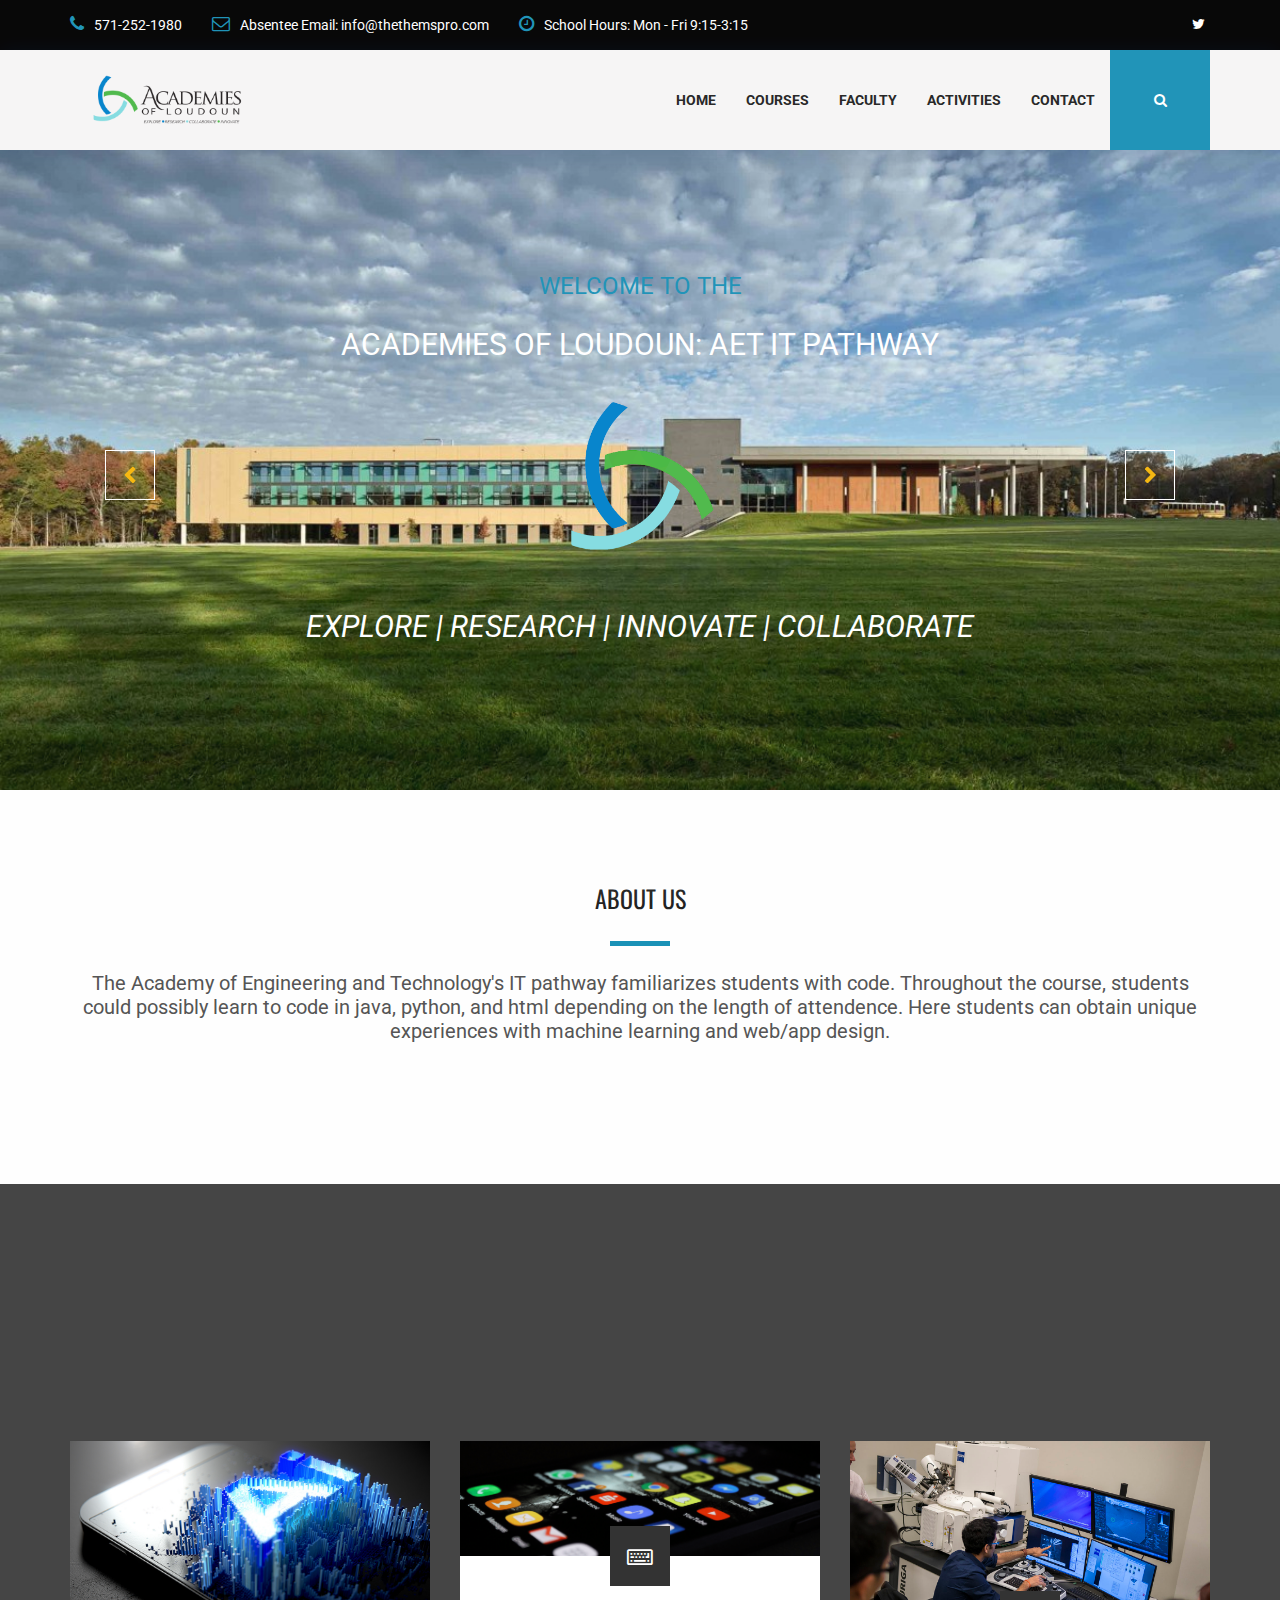
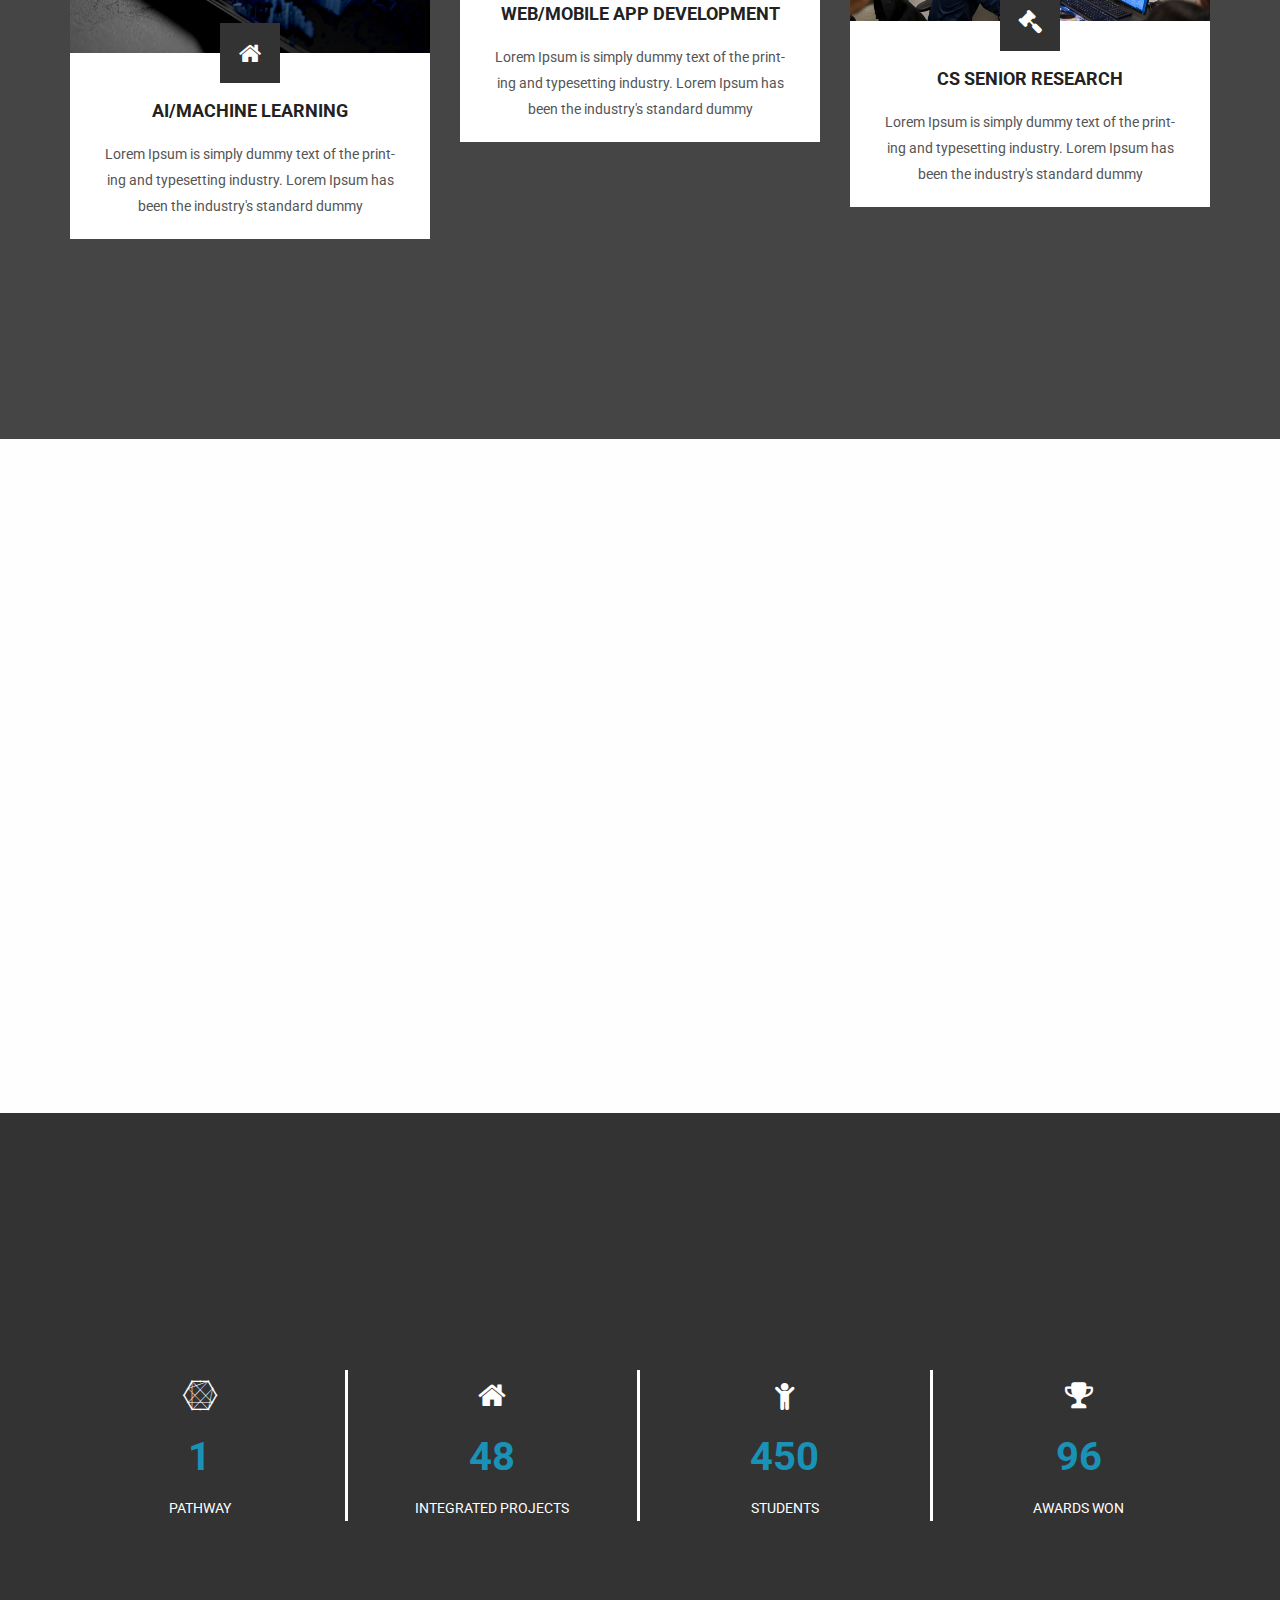
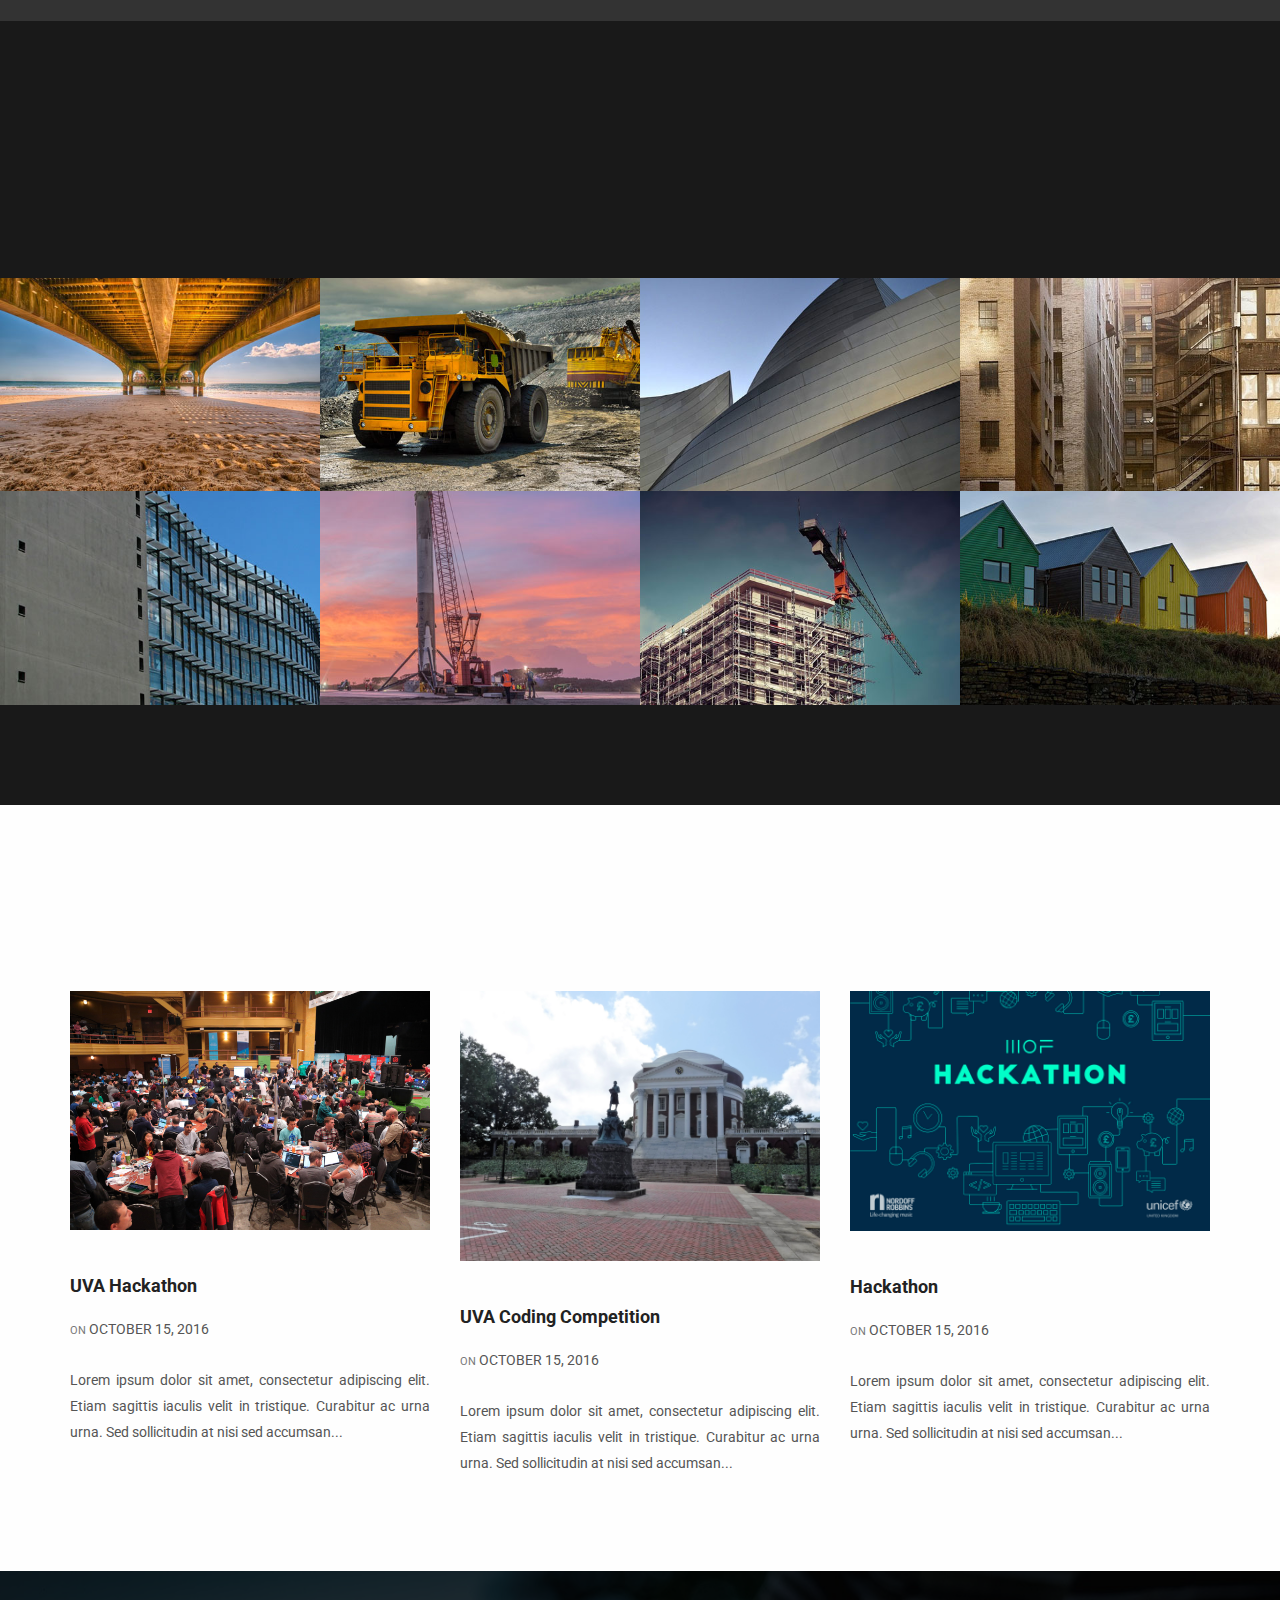
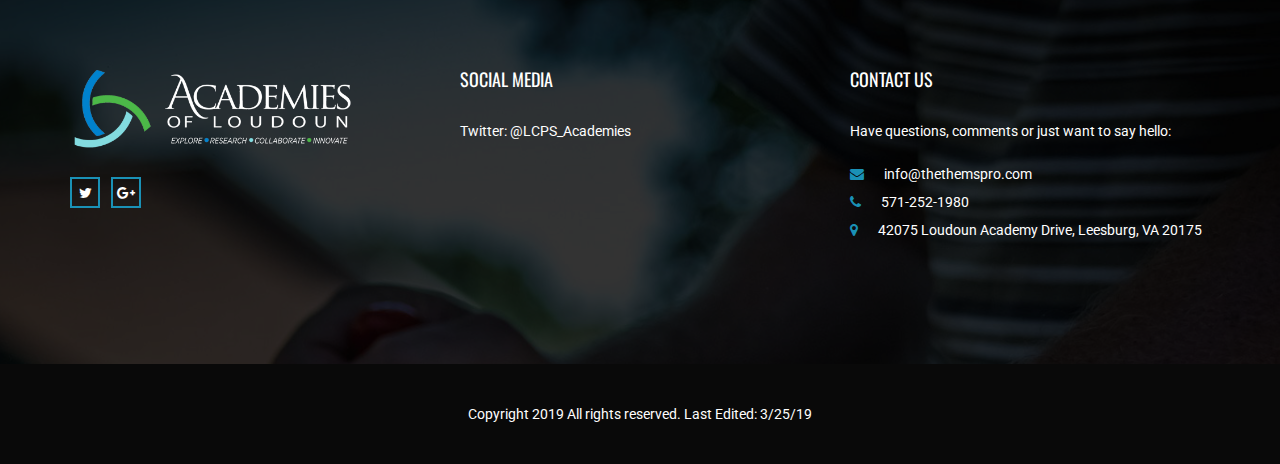
==== commit 77606b83: "Finished teacher section" ====
--- a/index.html
+++ b/index.html
@@ -184,7 +184,7 @@
         <div class="container">
             <div class="tittle wow fadeInUp">
                 <h2>ABOUT US</h2>
-                <h4 id="aboutUsP">The Academy of Engineering and Technology's IT pathway familiarizes students with code. The course is designed for students who wish to engage in an intensive study of <strong>computer science</strong> and information technologies. All AET IT students will be required to <strong>design, develop and conduct</strong> multiple research projects while attending the AET.</h4>
+                <h4 id="aboutUsP">The Academy of Engineering and Technology's IT pathway familiarizes students with code. Throughout the course, students could possibly learn to code in java, python, and html depending on the length of attendence. Here students can obtain unique experiences with machine learning and web/app design.</h4>
             </div>
             <div class="row about_row">
                 <div class="who_we_area col-md-7 col-sm-6">
@@ -393,63 +393,56 @@
     <section class="our_team_area" id="teacherssection">
         <div class="container">
             <div class="tittle wow fadeInUp">
-                <h2>Our Team</h2>
-                <h4>Lorem Ipsum is simply dummy text of the printing and typesetting industry</h4>
+                <h2>Teachers</h2>
             </div>
             <div class="row team_row">
                 <div class="col-md-3 col-sm-6 wow fadeInUp">
                    <div class="team_membar">
-                        <img src="images/team/tm-1.jpg" alt="">
+                        <img src="images/mrchapin.jpg" alt="" id="centerimg">
                         <div class="team_content">
                             <ul>
-                                <li><a href="#"><i class="fa fa-facebook" aria-hidden="true"></i></a></li>
-                                <li><a href="#"><i class="fa fa-twitter" aria-hidden="true"></i></a></li>
-                                <li><a href="#"><i class="fa fa-linkedin" aria-hidden="true"></i></a></li>
+                                <li><a href="https://www.lcps.org/Domain/24859">Info</a></li>
+                                <!-- <li><a href="#"><i class="fa fa-twitter" aria-hidden="true"></i></a></li>
+                                <li><a href="#"><i class="fa fa-linkedin" aria-hidden="true"></i></a></li> -->
                             </ul>
-                            <a href="#" class="name">Prodip Ghosh</a>
-                            <h6>Founder &amp; CEO</h6>
+                            <a href="#" class="name">John Chapin</a>
+                            <h6>Computer Science</h6>
                         </div>
                    </div>
                 </div>
                 <div class="col-md-3 col-sm-6 wow fadeInUp" data-wow-delay="0.2s">
                    <div class="team_membar">
-                        <img src="images/team/tm-2.jpg" alt="">
+                        <img src="images/blankprofile.png" alt="">
                         <div class="team_content">
                             <ul>
-                                <li><a href="#"><i class="fa fa-facebook" aria-hidden="true"></i></a></li>
-                                <li><a href="#"><i class="fa fa-twitter" aria-hidden="true"></i></a></li>
-                                <li><a href="#"><i class="fa fa-linkedin" aria-hidden="true"></i></a></li>
+                                <li><a href="https://www.lcps.org/Domain/24905">Info</a></li>
                             </ul>
-                            <a href="#" class="name">Emran Khan</a>
-                            <h6>Web-Developer</h6>
+                            <a href="#" class="name">Peter Randall</a>
+                            <h6>Computer Science</h6>
                         </div>
                    </div>
                 </div>
                 <div class="col-md-3 col-sm-6 wow fadeInUp" data-wow-delay="0.3s">
                    <div class="team_membar">
-                        <img src="images/team/tm-3.jpg" alt="">
+                        <img src="images/blankprofile.png" alt="">
                         <div class="team_content">
                             <ul>
-                                <li><a href="#"><i class="fa fa-facebook" aria-hidden="true"></i></a></li>
-                                <li><a href="#"><i class="fa fa-twitter" aria-hidden="true"></i></a></li>
-                                <li><a href="#"><i class="fa fa-linkedin" aria-hidden="true"></i></a></li>
+                                <li><a href="https://www.lcps.org/Domain/24900">Info</a></li>
                             </ul>
-                            <a href="#" class="name">Prodip Ghosh</a>
-                            <h6>Founder &amp; CEO</h6>
+                            <a href="#" class="name">Doug Poland</a>
+                            <h6>Computer Science</h6>
                         </div>
                    </div>
                 </div>
                 <div class="col-md-3 col-sm-6 wow fadeInUp" data-wow-delay="0.4s">
                    <div class="team_membar">
-                        <img src="images/team/tm-4.jpg" alt="">
+                        <img src="images/blankprofile.png" alt="">
                         <div class="team_content">
                             <ul>
-                                <li><a href="#"><i class="fa fa-facebook" aria-hidden="true"></i></a></li>
-                                <li><a href="#"><i class="fa fa-twitter" aria-hidden="true"></i></a></li>
-                                <li><a href="#"><i class="fa fa-linkedin" aria-hidden="true"></i></a></li>
+                                <li><a href="https://www.lcps.org/Domain/24927">Info</a></li>
                             </ul>
-                            <a href="#" class="name">Jakaria Khan</a>
-                            <h6>Founder &amp; CEO</h6>
+                            <a href="#" class="name">Erin Wissler</a>
+                            <h6>Physics &amp; Computer Science</h6>
                         </div>
                    </div>
                 </div>
@@ -462,8 +455,8 @@
     <section class="our_achievments_area" data-stellar-background-ratio="0.3">
         <div class="container">
             <div class="tittle wow fadeInUp">
-                <h2 id="whitetext">OUR ACHIEVEMENTS</h2>
-                <h4 id="whitetext">The curriculum of the IT pathway is making strides in how computer science will be taught in schools</h4>
+                <h2>Our Achievements</h2>
+                <h4>The curriculum of the IT pathway is making strides in how computer science will be taught in schools</h4>
             </div>
             <div class="achievments_row row">
                 <div class="col-md-3 col-sm-6 p0 completed">
--- a/css/style.css
+++ b/css/style.css
@@ -2715,6 +2715,9 @@
     padding-top: 10px;
   }
 }
+#centerimg {
+  margin: auto auto;
+}
 /*--------------------------------------------------*/
 
 /*# sourceMappingURL=style.css.map */
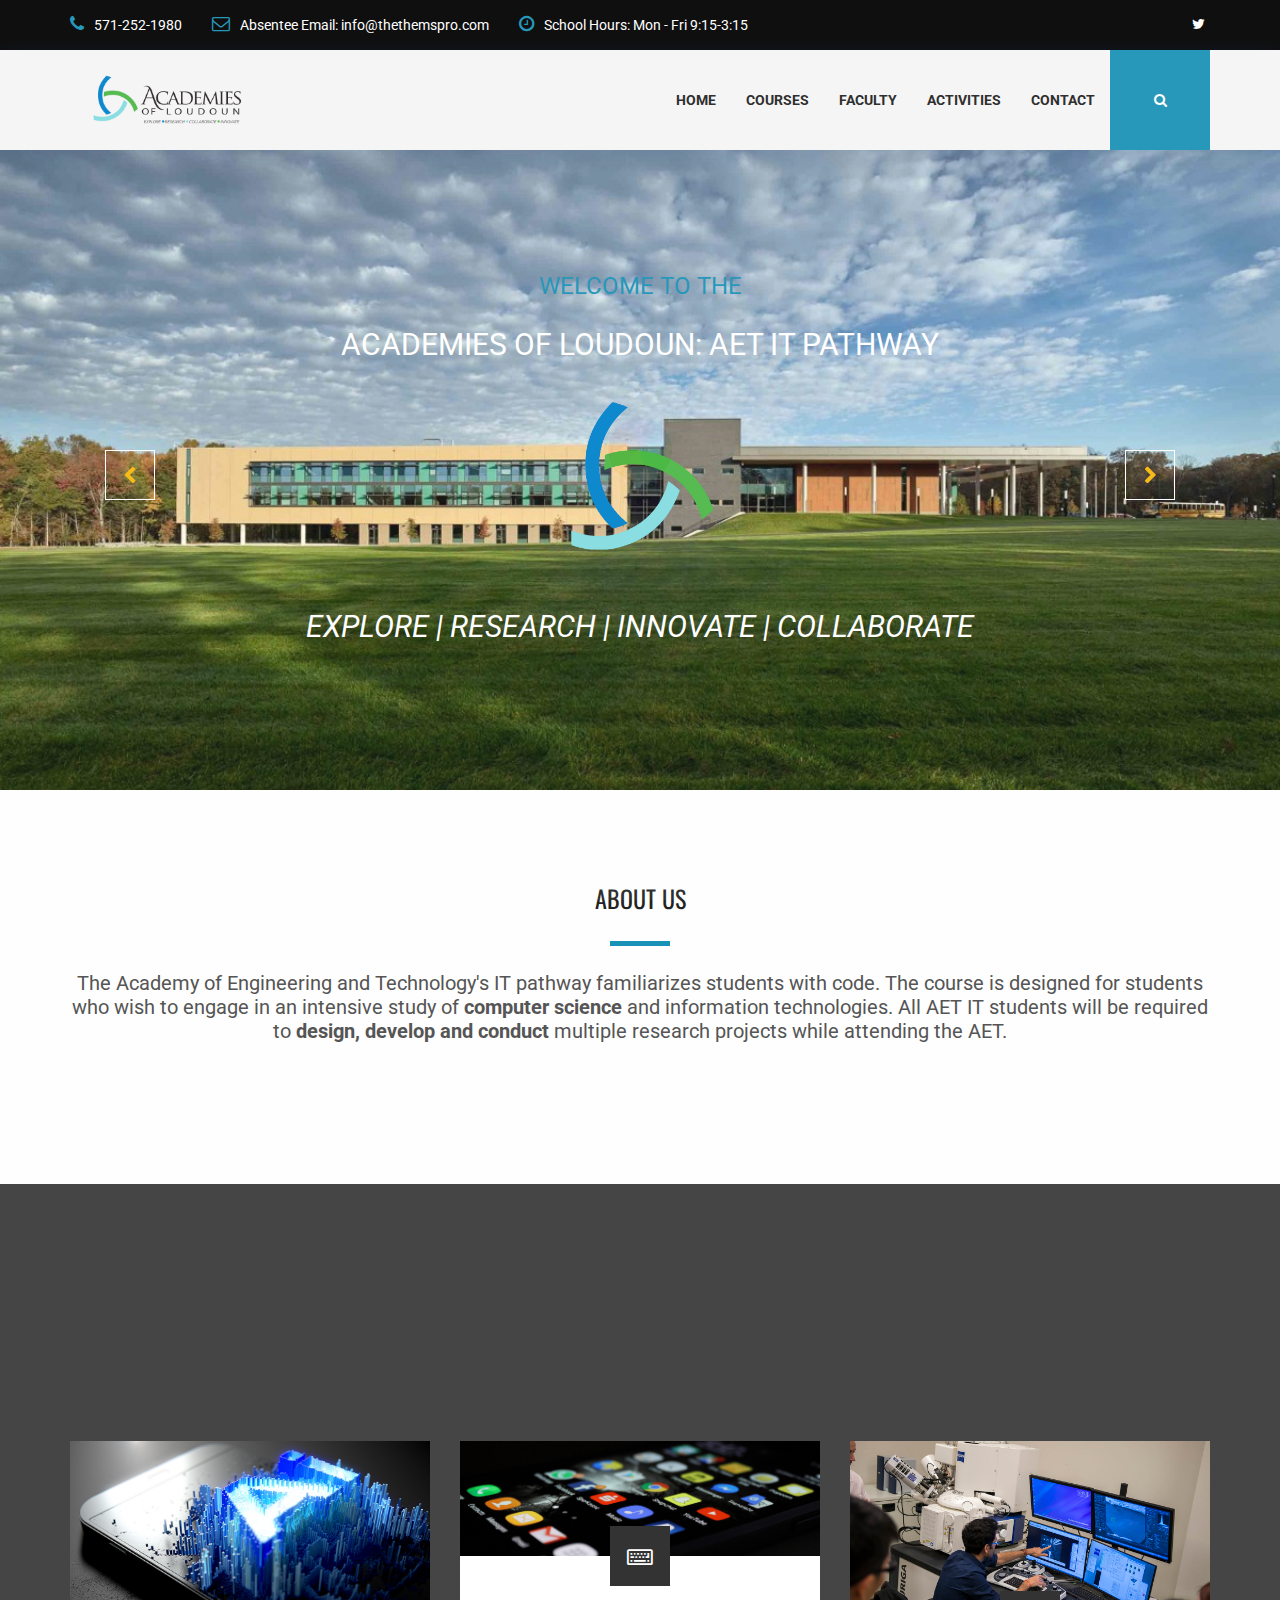
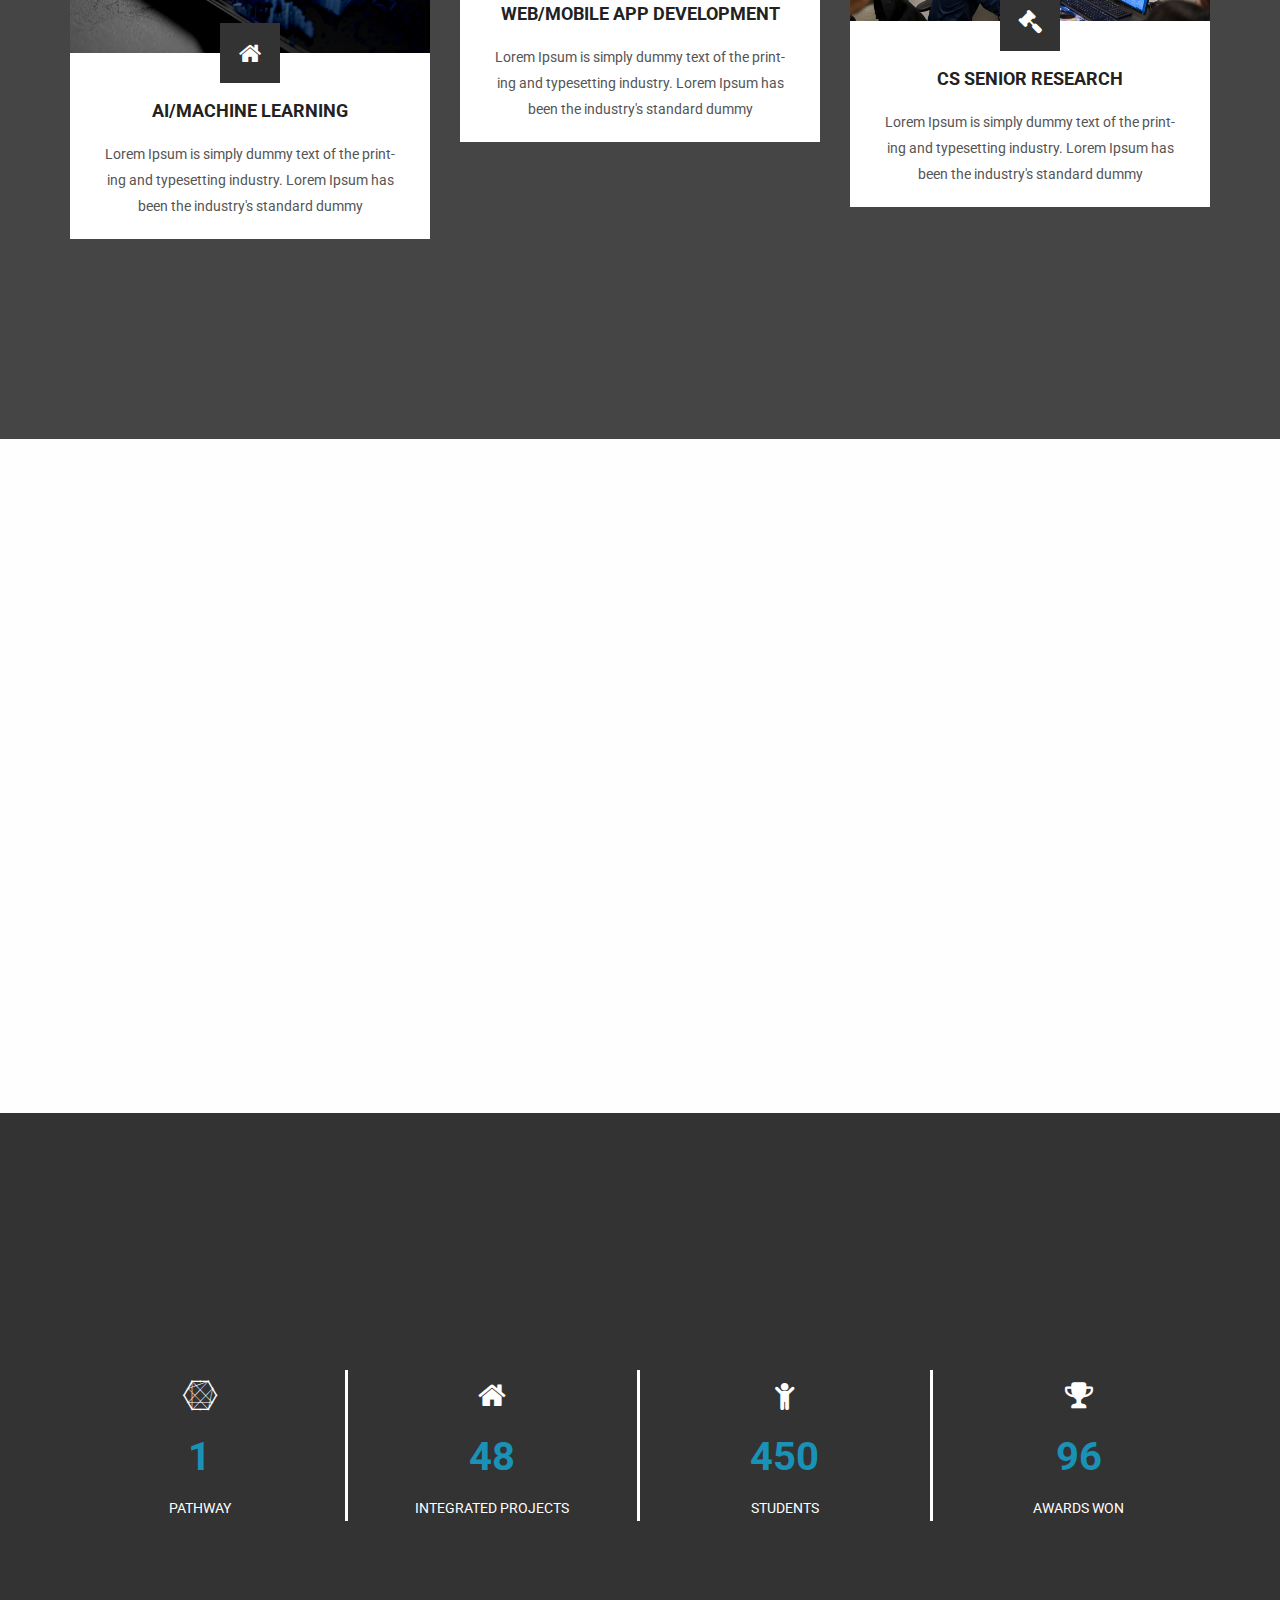
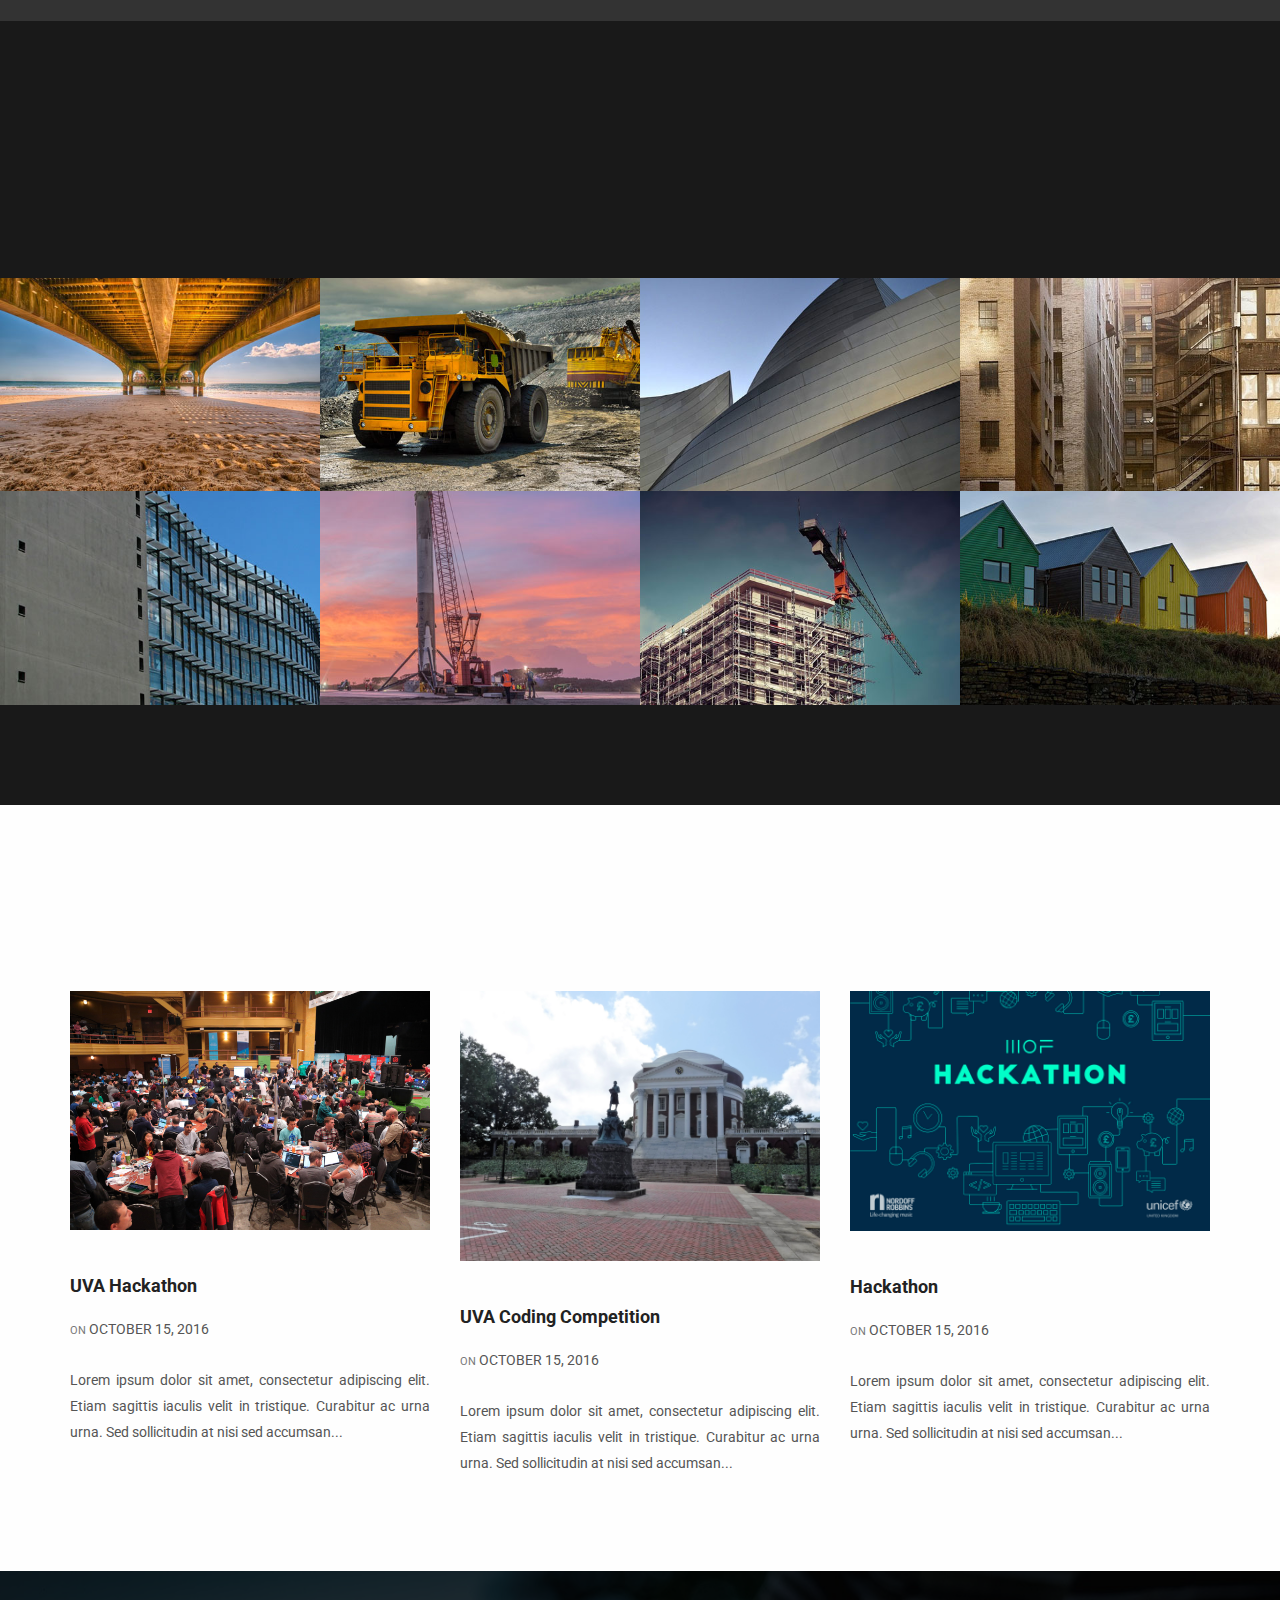
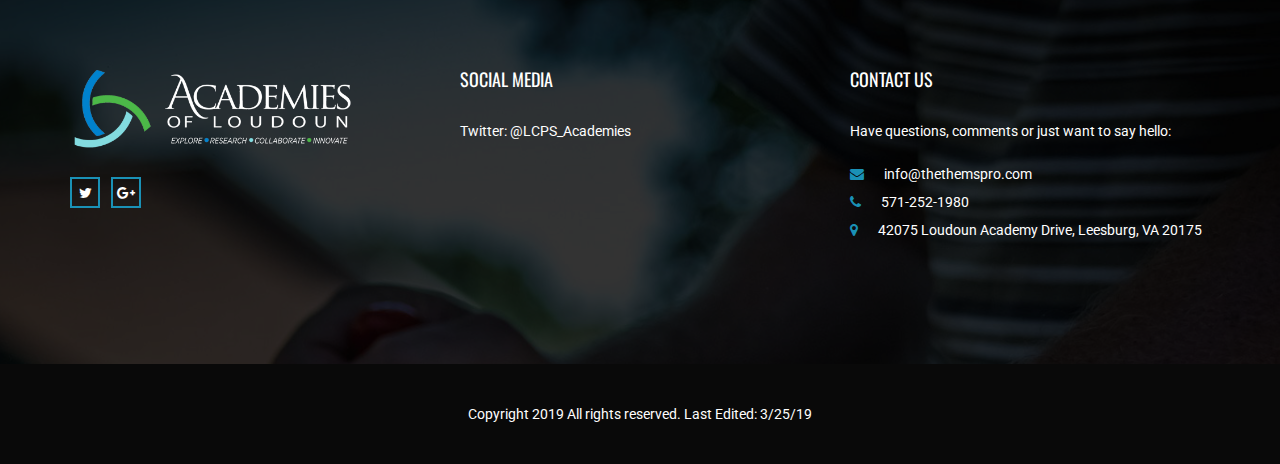
==== commit 7d03f9c8: "Merge branch 'master' of https://github.com/kzeng8/AETIT" ====
--- a/index.html
+++ b/index.html
@@ -184,7 +184,7 @@
         <div class="container">
             <div class="tittle wow fadeInUp">
                 <h2>ABOUT US</h2>
-                <h4 id="aboutUsP">The Academy of Engineering and Technology's IT pathway familiarizes students with code. Throughout the course, students could possibly learn to code in java, python, and html depending on the length of attendence. Here students can obtain unique experiences with machine learning and web/app design.</h4>
+                <h4 id="aboutUsP">The Academy of Engineering and Technology's IT pathway familiarizes students with code. The course is designed for students who wish to engage in an intensive study of <strong>computer science</strong> and information technologies. All AET IT students will be required to <strong>design, develop and conduct</strong> multiple research projects while attending the AET.</h4>
             </div>
             <div class="row about_row">
                 <div class="who_we_area col-md-7 col-sm-6">
@@ -455,8 +455,8 @@
     <section class="our_achievments_area" data-stellar-background-ratio="0.3">
         <div class="container">
             <div class="tittle wow fadeInUp">
-                <h2>Our Achievements</h2>
-                <h4>The curriculum of the IT pathway is making strides in how computer science will be taught in schools</h4>
+                <h2 id="whitetext">OUR ACHIEVEMENTS</h2>
+                <h4 id="whitetext">The curriculum of the IT pathway is making strides in how computer science will be taught in schools</h4>
             </div>
             <div class="achievments_row row">
                 <div class="col-md-3 col-sm-6 p0 completed">
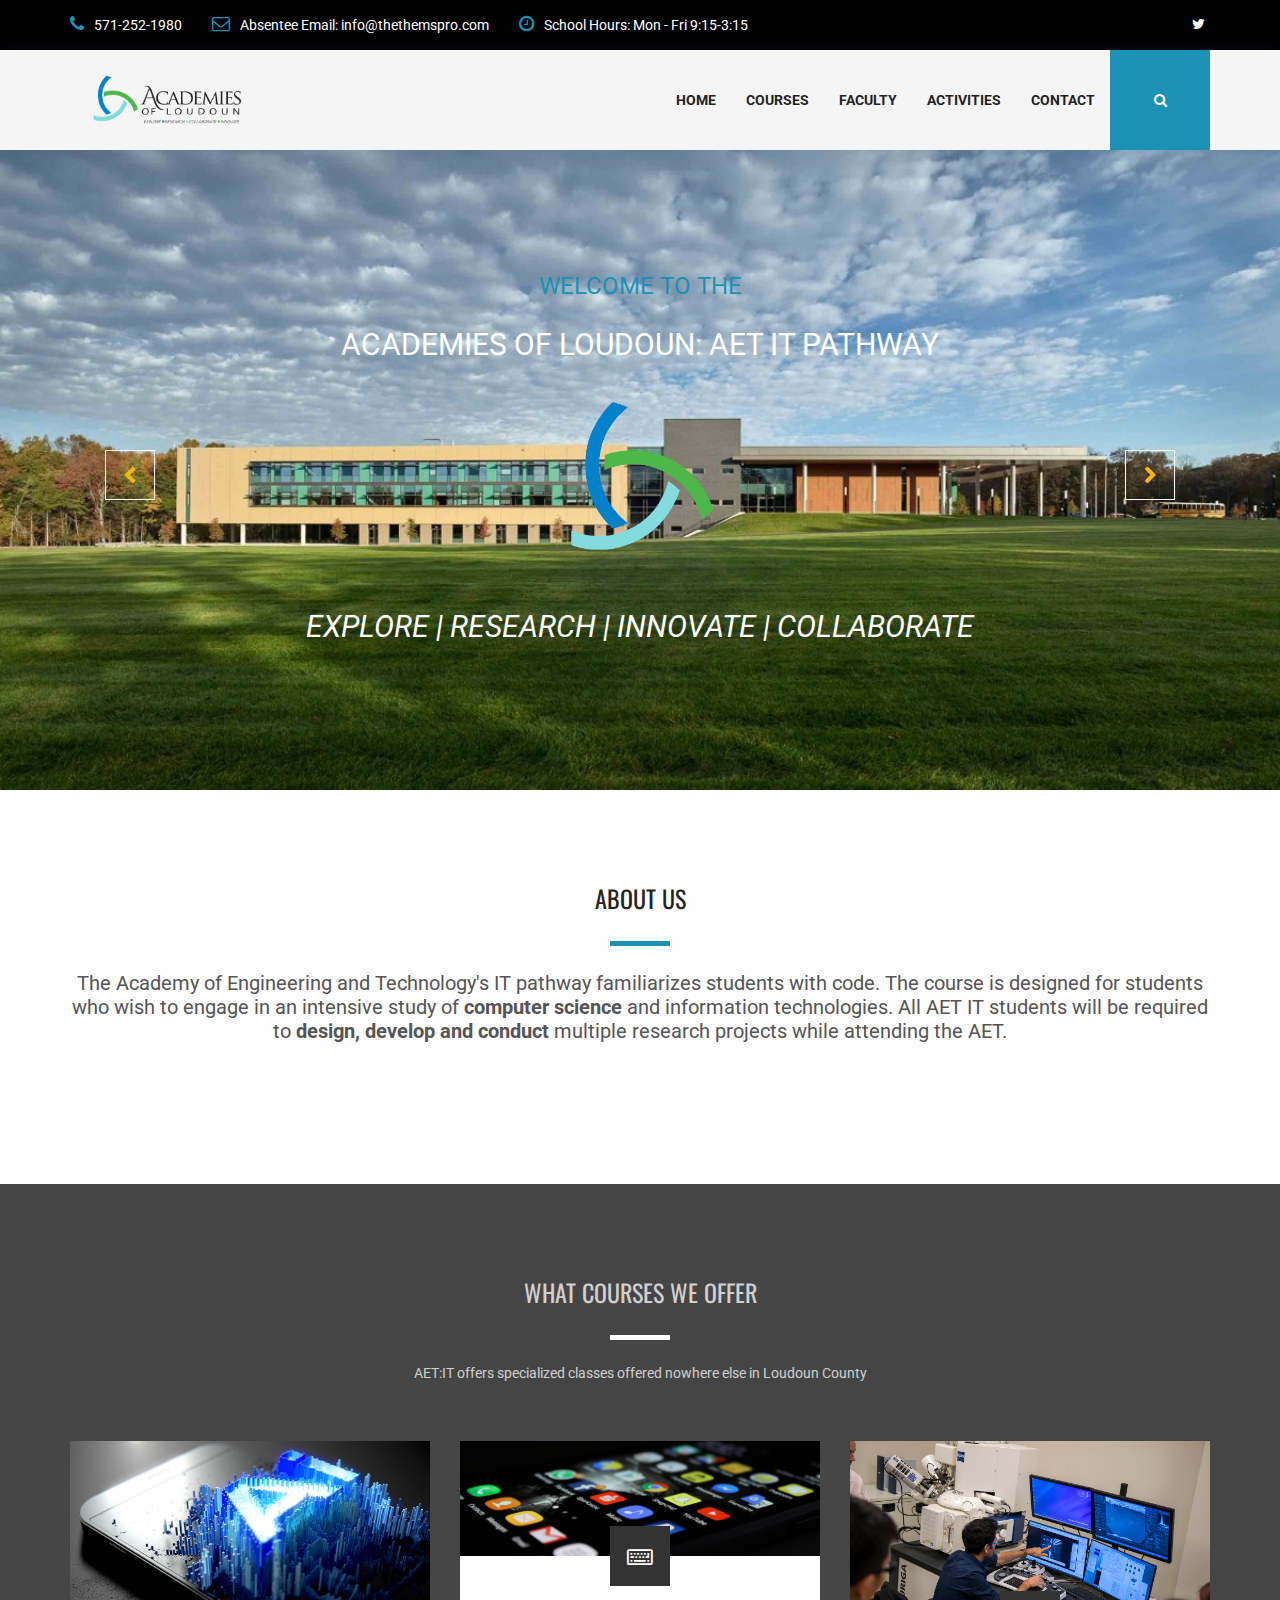
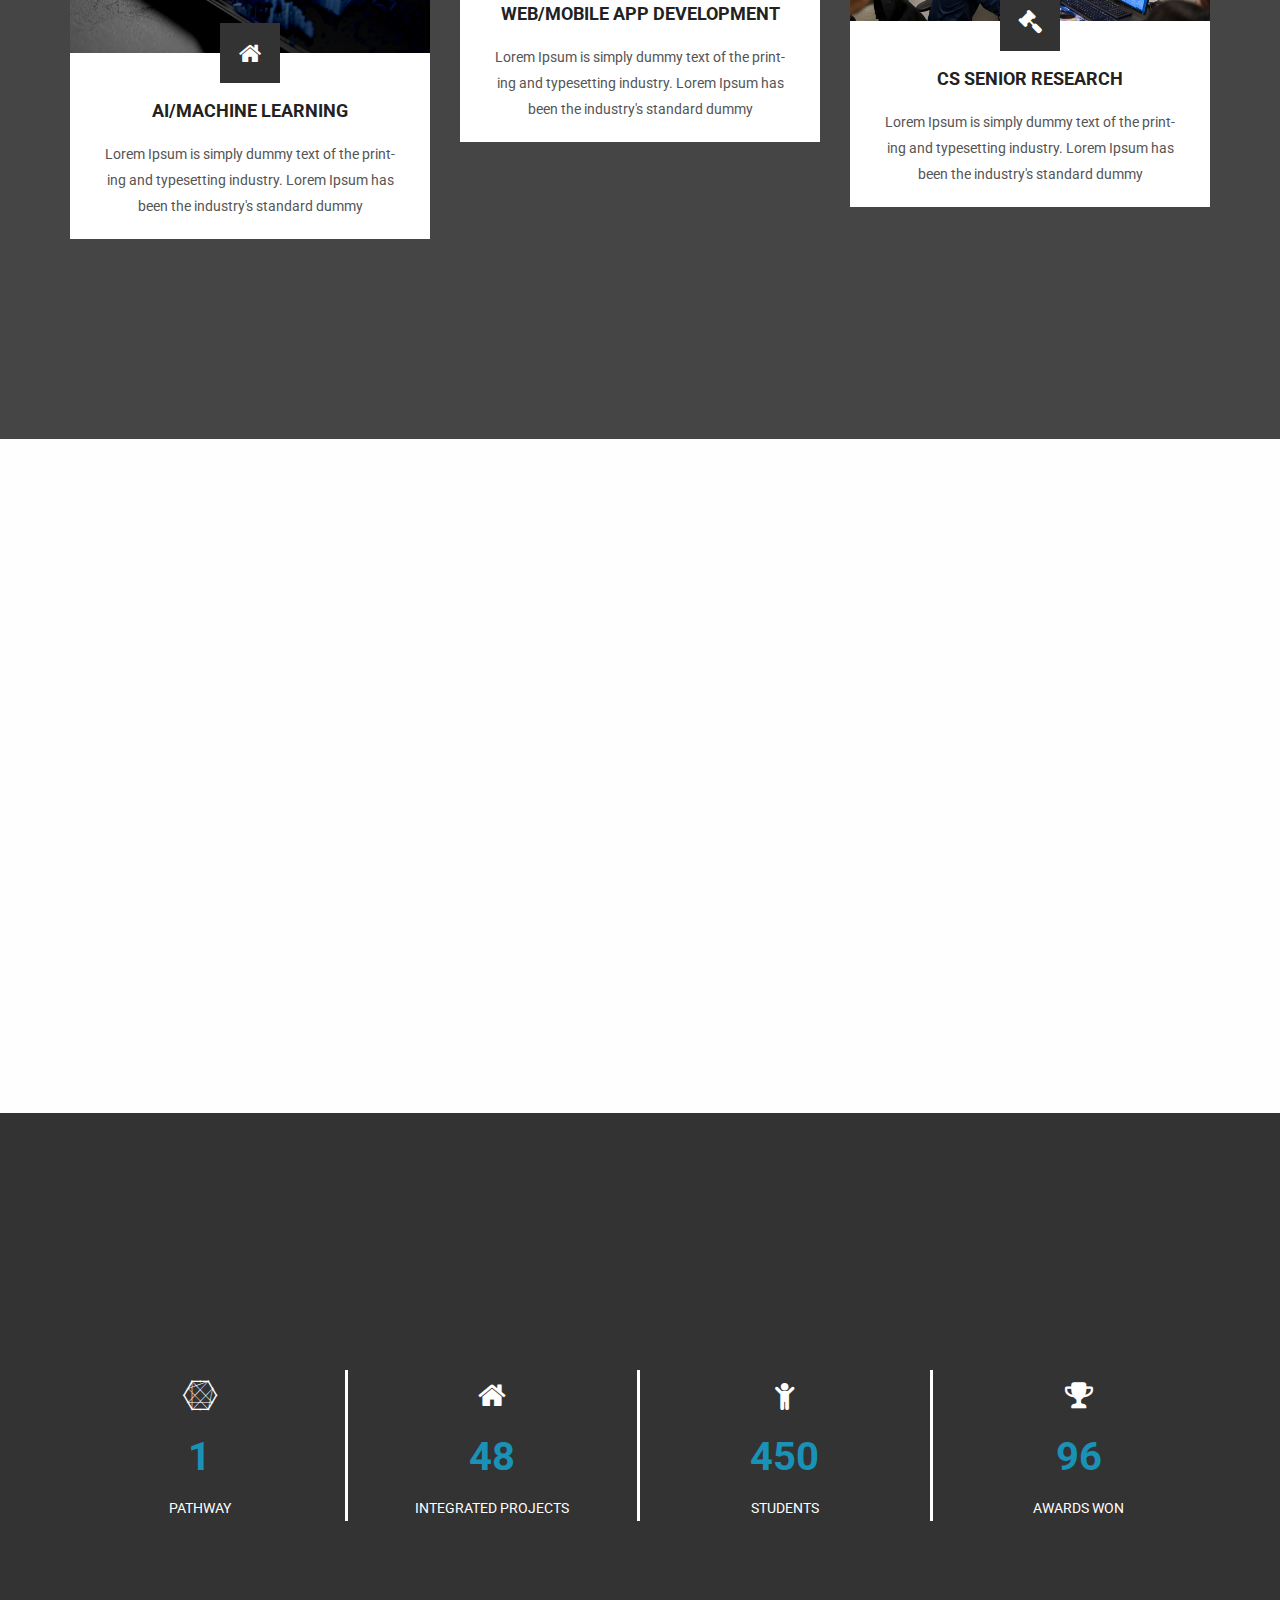
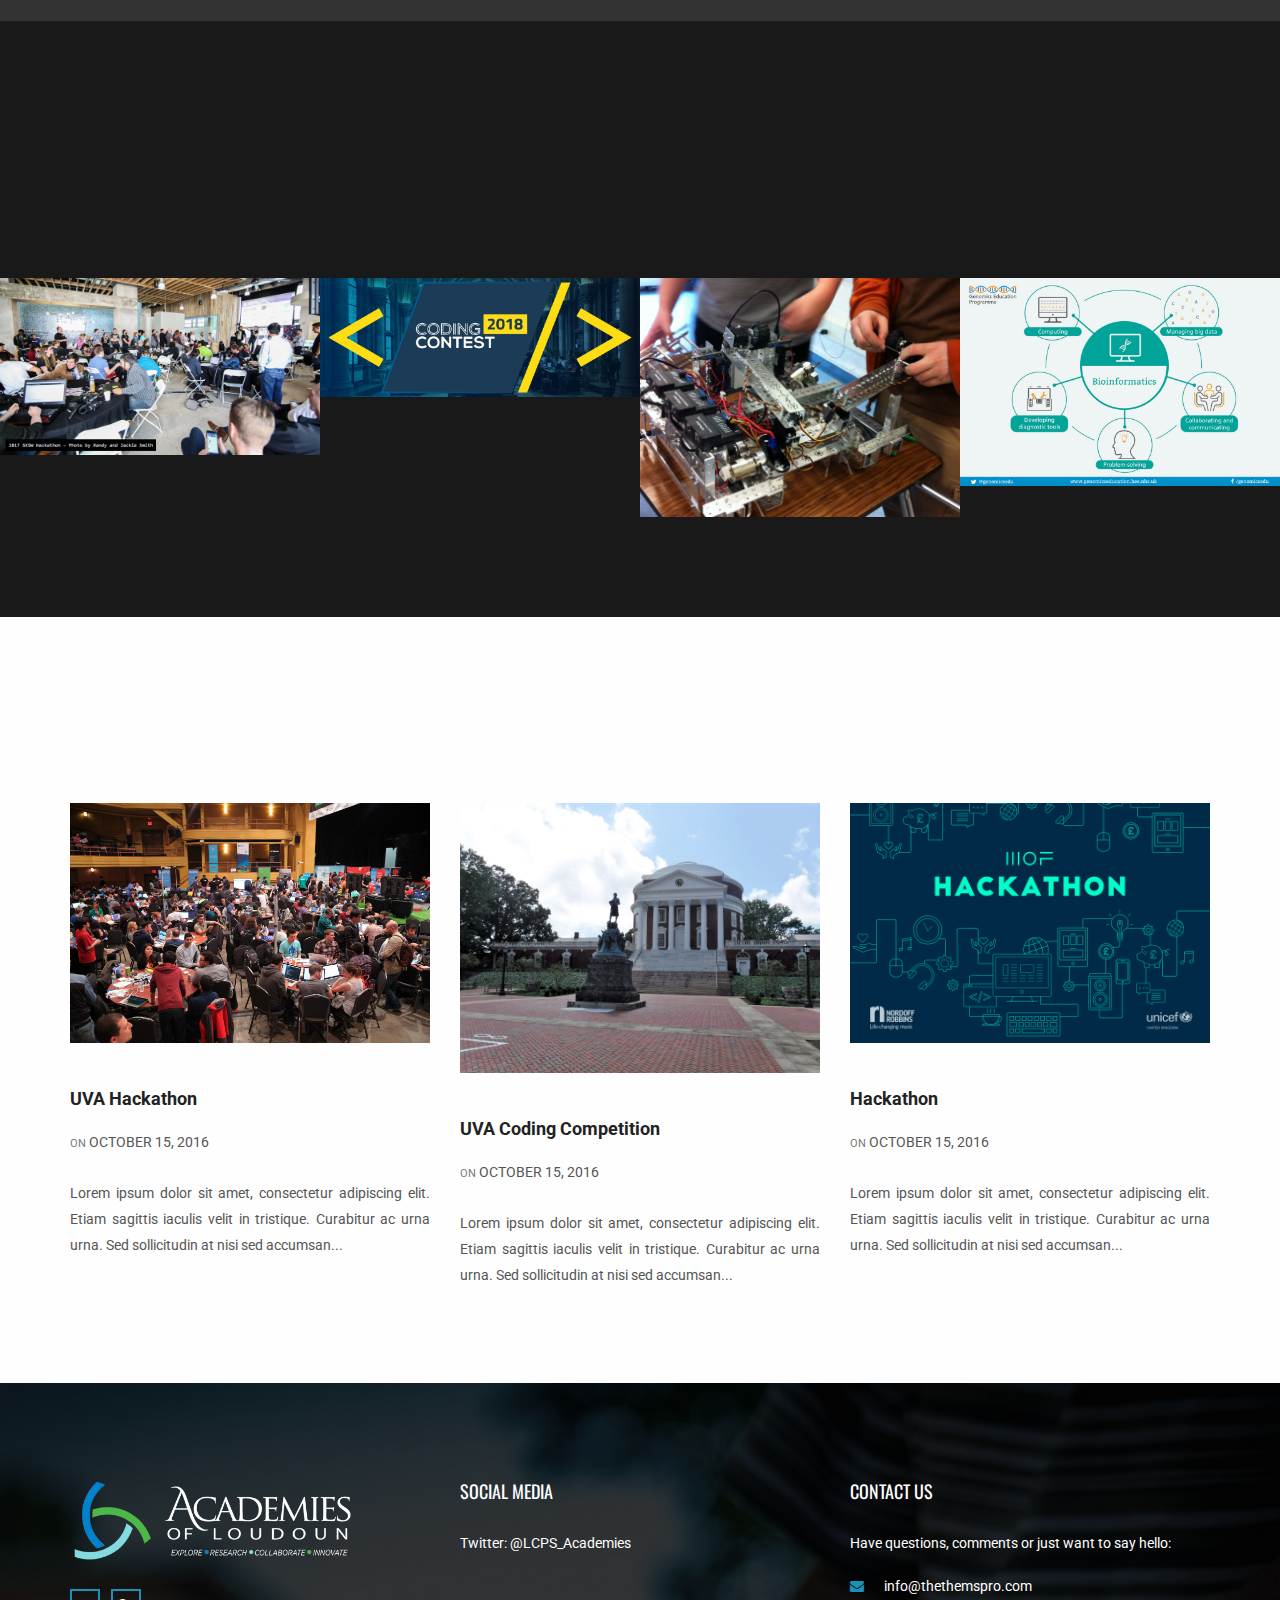
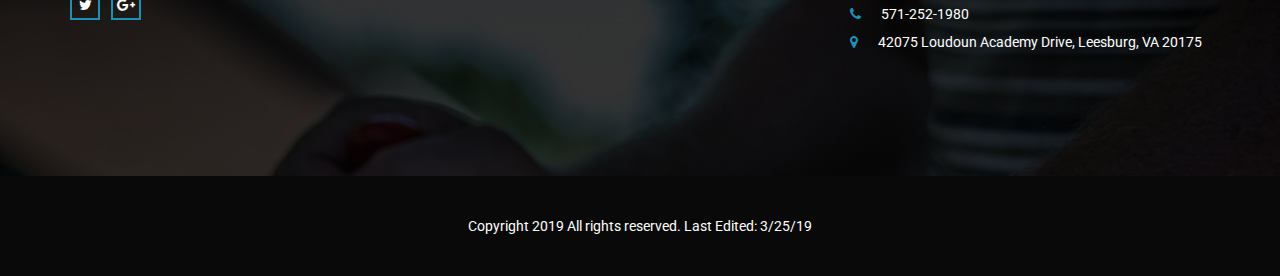
==== commit 0b0d2293: "Clubs Section" ====
--- a/index.html
+++ b/index.html
@@ -584,64 +584,36 @@
     <!-- Our Featured Works Area -->
     <section class="featured_works row" data-stellar-background-ratio="0.3" id="activitiessection">
         <div class="tittle wow fadeInUp">
-            <h2>Our Featured Works</h2>
-            <h4>Lorem Ipsum is simply dummy text of the printing and typesetting industry</h4>
+            <h2>Activities</h2>
+            <h4>Extracurriculars related to computer science.</h4>
         </div>
         <div class="featured_gallery">
             <div class="col-md-3 col-sm-4 col-xs-6 gallery_iner p0">
-                <img src="images/gallery/gl-1.jpg" alt="">
+                <img src="images/hackathonAct.png" alt="">
                 <div class="gallery_hover">
-                    <h4>Bolt Apartments</h4>
-                    <a href="#">VIEW PROJECT</a>
+                    <h4>ACL Hackathon</h4>
+                    <a href="#">Learn More</a>
                 </div>
             </div>
             <div class="col-md-3 col-sm-4 col-xs-6 gallery_iner p0">
-                <img src="images/gallery/gl-2.jpg" alt="">
+                <img src="images/codingcompetition.jpg" alt="">
                 <div class="gallery_hover">
-                    <h4>Bolt Apartments</h4>
-                    <a href="#">VIEW PROJECT</a>
+                    <h4>Coding Competition Club</h4>
+                    <a href="#">Learn More</a>
                 </div>
             </div>
             <div class="col-md-3 col-sm-4 col-xs-6 gallery_iner p0">
-                <img src="images/gallery/gl-3.jpg" alt="">
+                <img src="images/robotics.jpg" alt="">
                 <div class="gallery_hover">
-                    <h4>Bolt Apartments</h4>
-                    <a href="#">VIEW PROJECT</a>
+                    <h4>Robotics Club</h4>
+                    <a href="#">Learn More</a>
                 </div>
             </div>
             <div class="col-md-3 col-sm-4 col-xs-6 gallery_iner p0">
-                <img src="images/gallery/gl-4.jpg" alt="">
+                <img src="images/bioinfo.jpg" alt="">
                 <div class="gallery_hover">
-                    <h4>Bolt Apartments</h4>
-                    <a href="#">VIEW PROJECT</a>
-                </div>
-            </div>
-            <div class="col-md-3 col-sm-4 col-xs-6 gallery_iner p0">
-                <img src="images/gallery/gl-5.jpg" alt="">
-                <div class="gallery_hover">
-                    <h4>Bolt Apartments</h4>
-                    <a href="#">VIEW PROJECT</a>
-                </div>
-            </div>
-            <div class="col-md-3 col-sm-4 col-xs-6 gallery_iner p0">
-                <img src="images/gallery/gl-6.jpg" alt="">
-                <div class="gallery_hover">
-                    <h4>Bolt Apartments</h4>
-                    <a href="#">VIEW PROJECT</a>
-                </div>
-            </div>
-            <div class="col-md-3 col-sm-4 col-xs-6 gallery_iner p0">
-                <img src="images/gallery/gl-7.jpg" alt="">
-                <div class="gallery_hover">
-                    <h4>Bolt Apartments</h4>
-                    <a href="#">VIEW PROJECT</a>
-                </div>
-            </div>
-            <div class="col-md-3 col-sm-4 col-xs-6 gallery_iner p0">
-                <img src="images/gallery/gl-8.jpg" alt="">
-                <div class="gallery_hover">
-                    <h4>Bolt Apartments</h4>
-                    <a href="#">VIEW PROJECT</a>
+                    <h4>Bioinformatics Club</h4>
+                    <a href="#">Learn More</a>
                 </div>
             </div>
         </div>
--- a/css/style.css
+++ b/css/style.css
@@ -1086,7 +1086,7 @@
 
 /*--------------------------------------------------*/
 .our_achievments_area {
-  background: url("../images/achievments_bg.jpg") no-repeat fixed;
+  background: url("../images/ncwit.jpg_large") no-repeat fixed;
   background-position: center;
   text-align: center;
   position: relative;
@@ -1289,7 +1289,7 @@
 .featured_works .featured_gallery .gallery_iner:after {
   content: "";
   position: absolute;
-  background-color: rgba(248, 184, 29, 0.7);
+  background-color: rgba(26, 145, 182, 0.7);
   display: block;
   top: 0;
   left: 0;
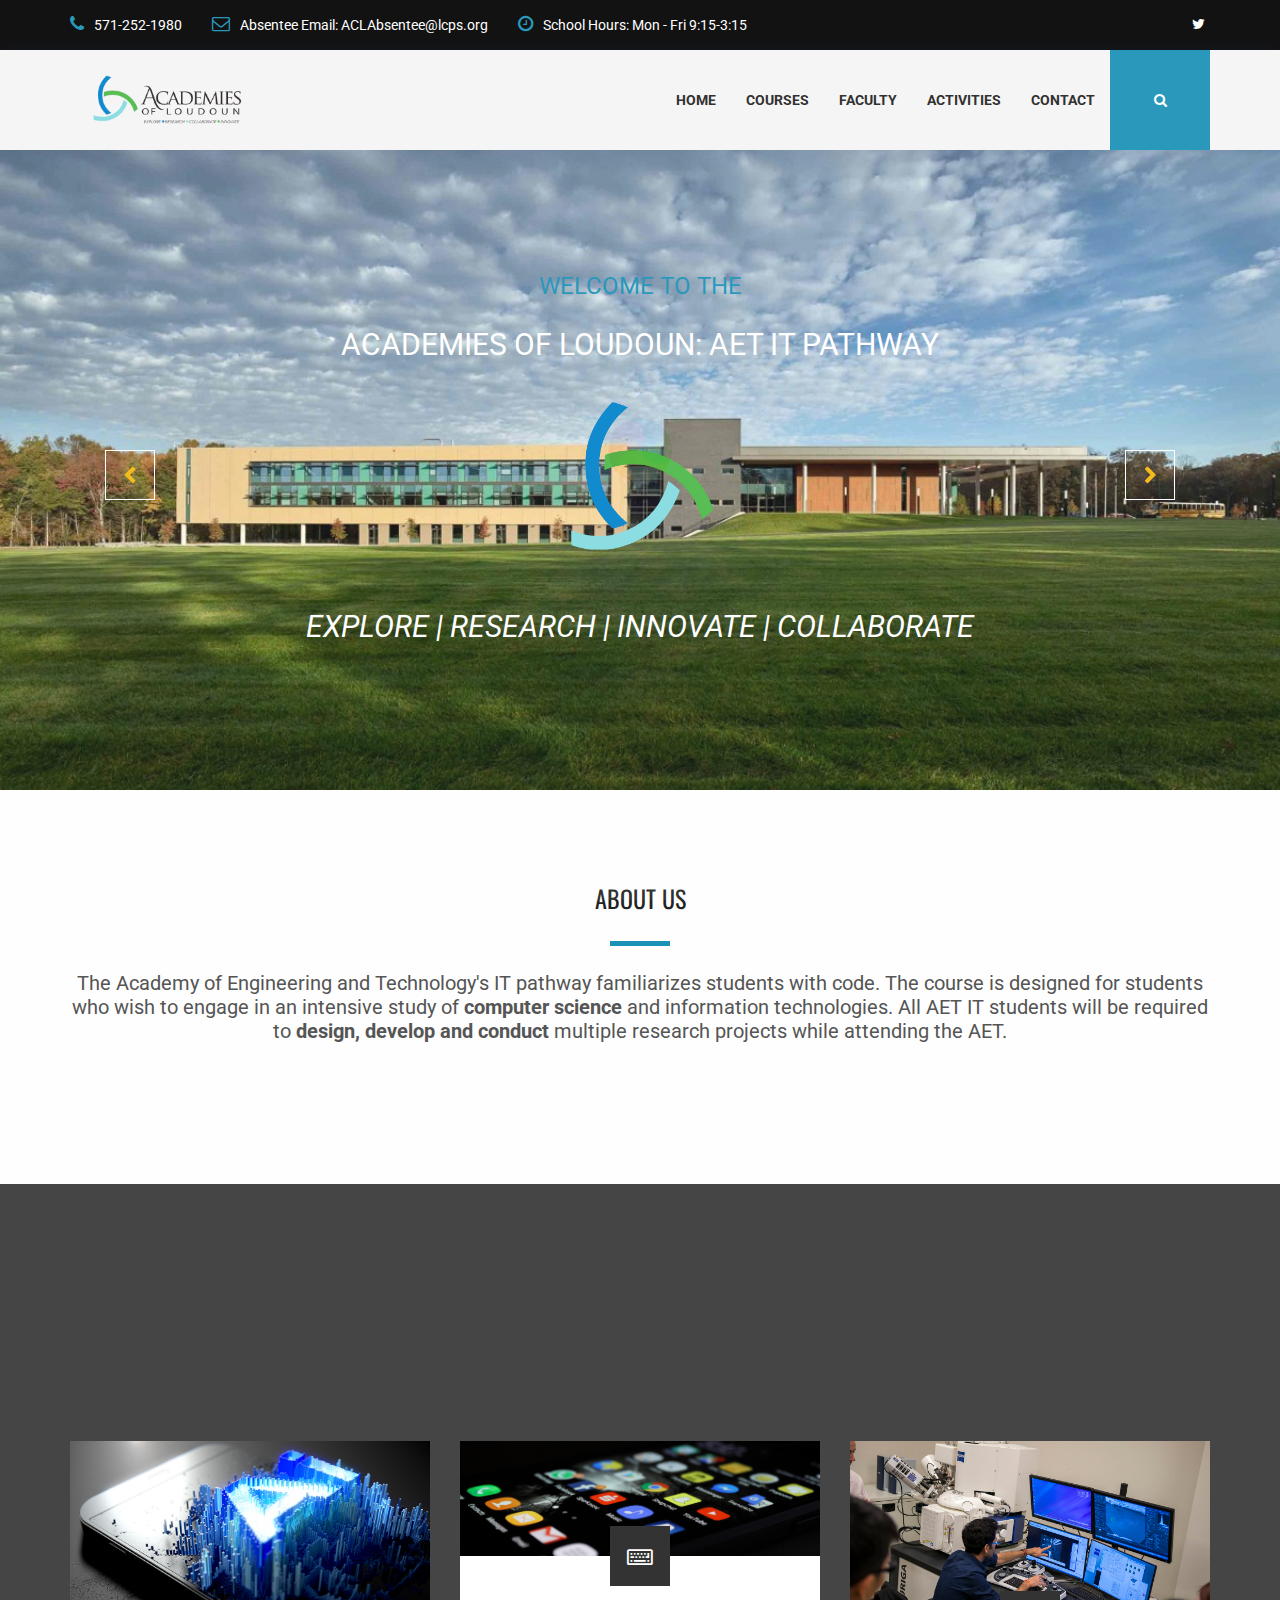
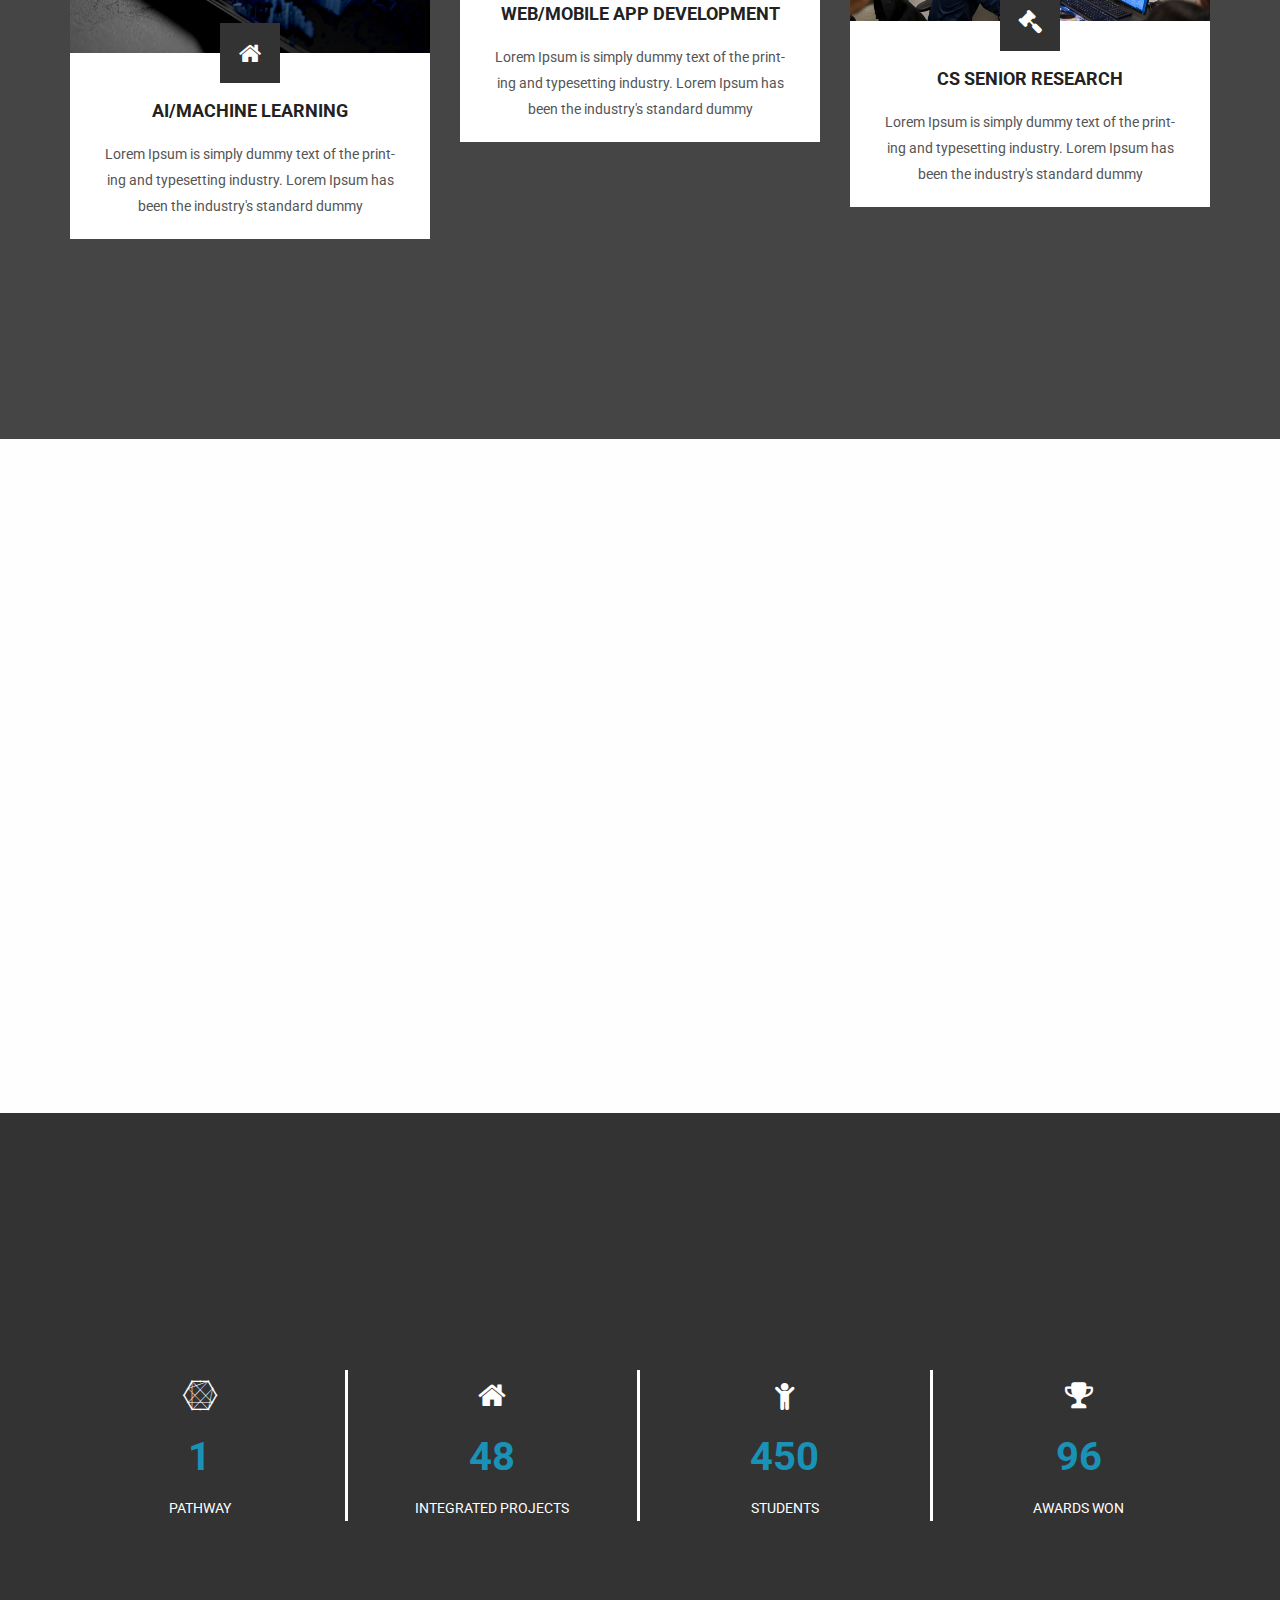
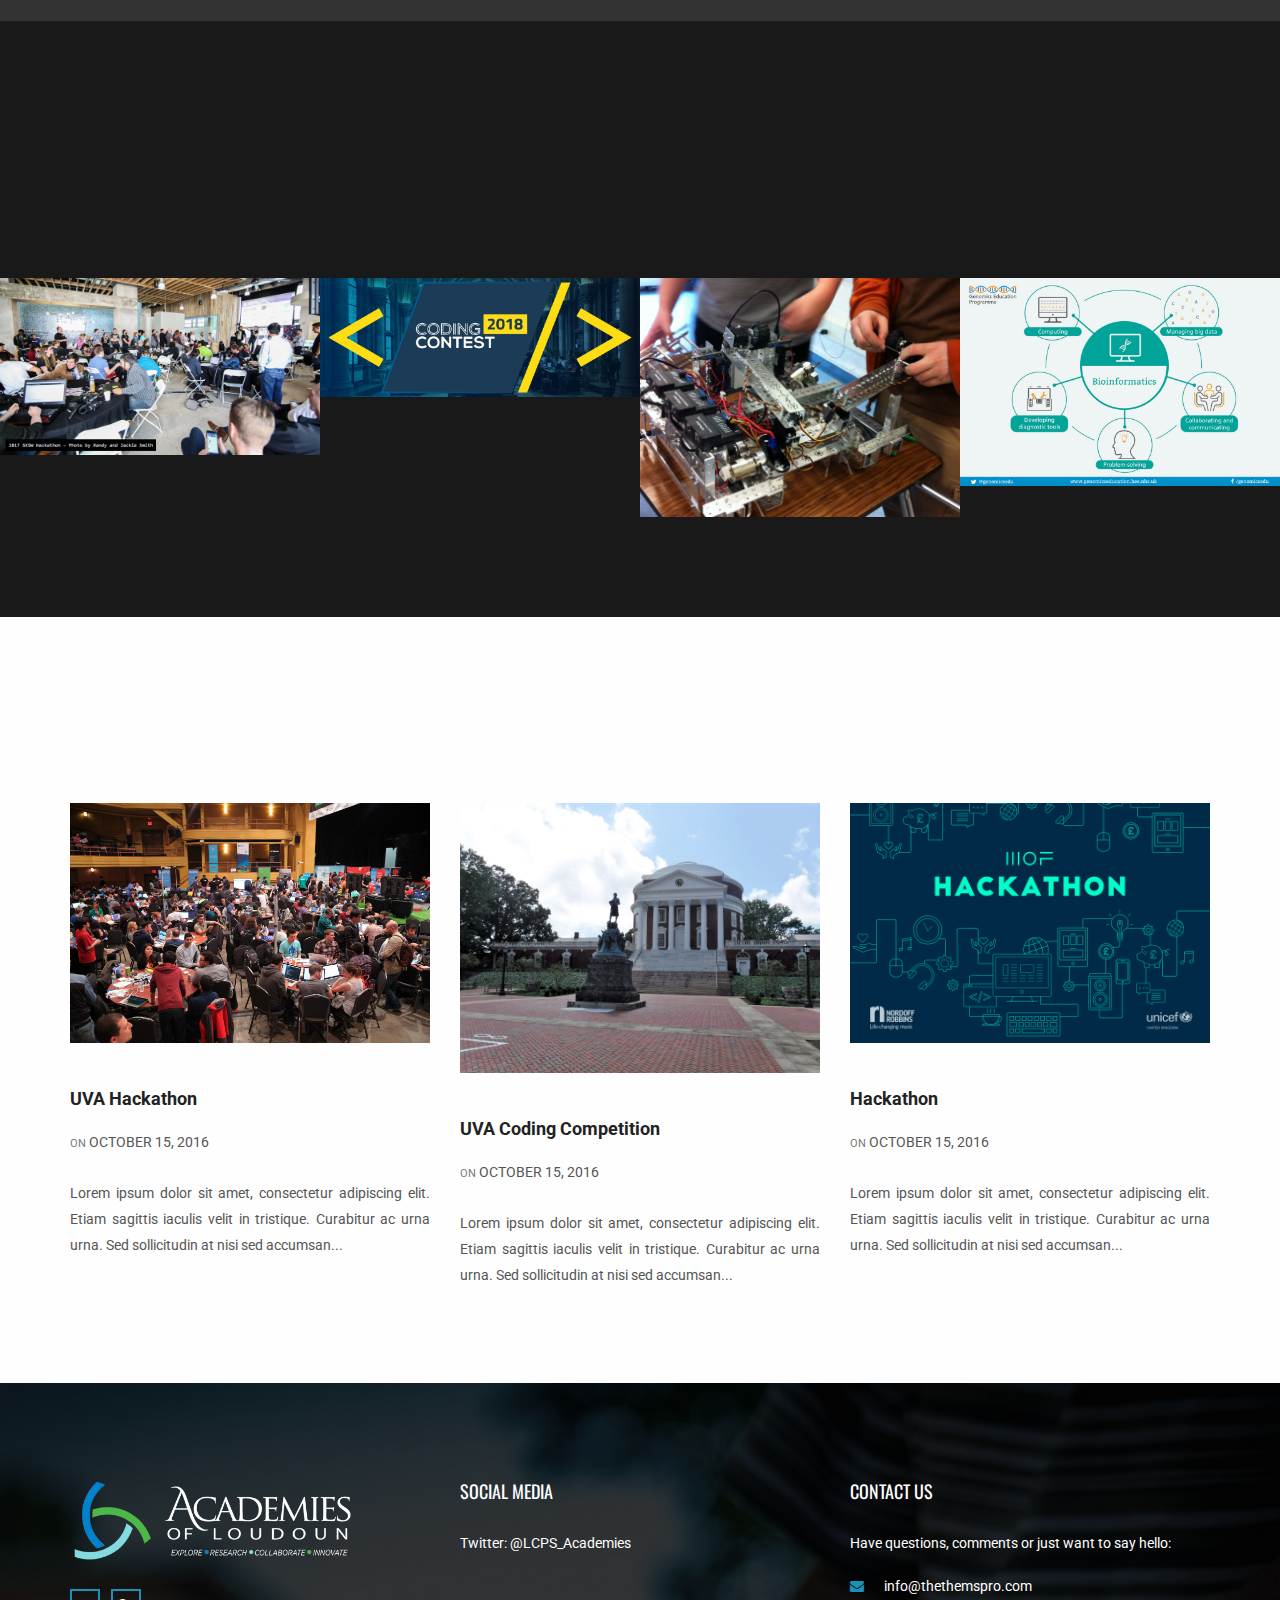
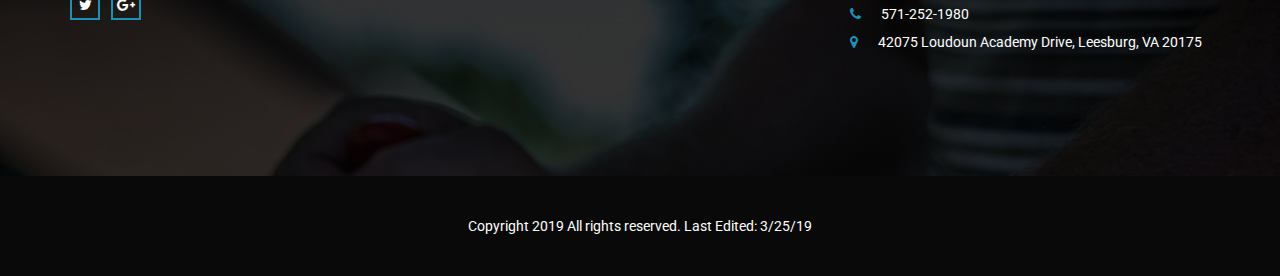
==== commit 20ba47db: "absentee email" ====
--- a/index.html
+++ b/index.html
@@ -38,7 +38,7 @@
 	    <div class="container">
             <ul class="nav navbar-nav top_nav">
                 <li><a href="#"><i class="fa fa-phone"></i>571-252-1980</a></li>
-                <li><a href="#"><i class="fa fa-envelope-o"></i>Absentee Email: info@thethemspro.com</a></li>
+                <li><a href="#"><i class="fa fa-envelope-o"></i>Absentee Email: ACLAbsentee@lcps.org</a></li>
                 <li><a href="#"><i class="fa fa-clock-o"></i>School Hours: Mon - Fri 9:15-3:15</a></li>
             </ul>
             <ul class="nav navbar-nav navbar-right social_nav">
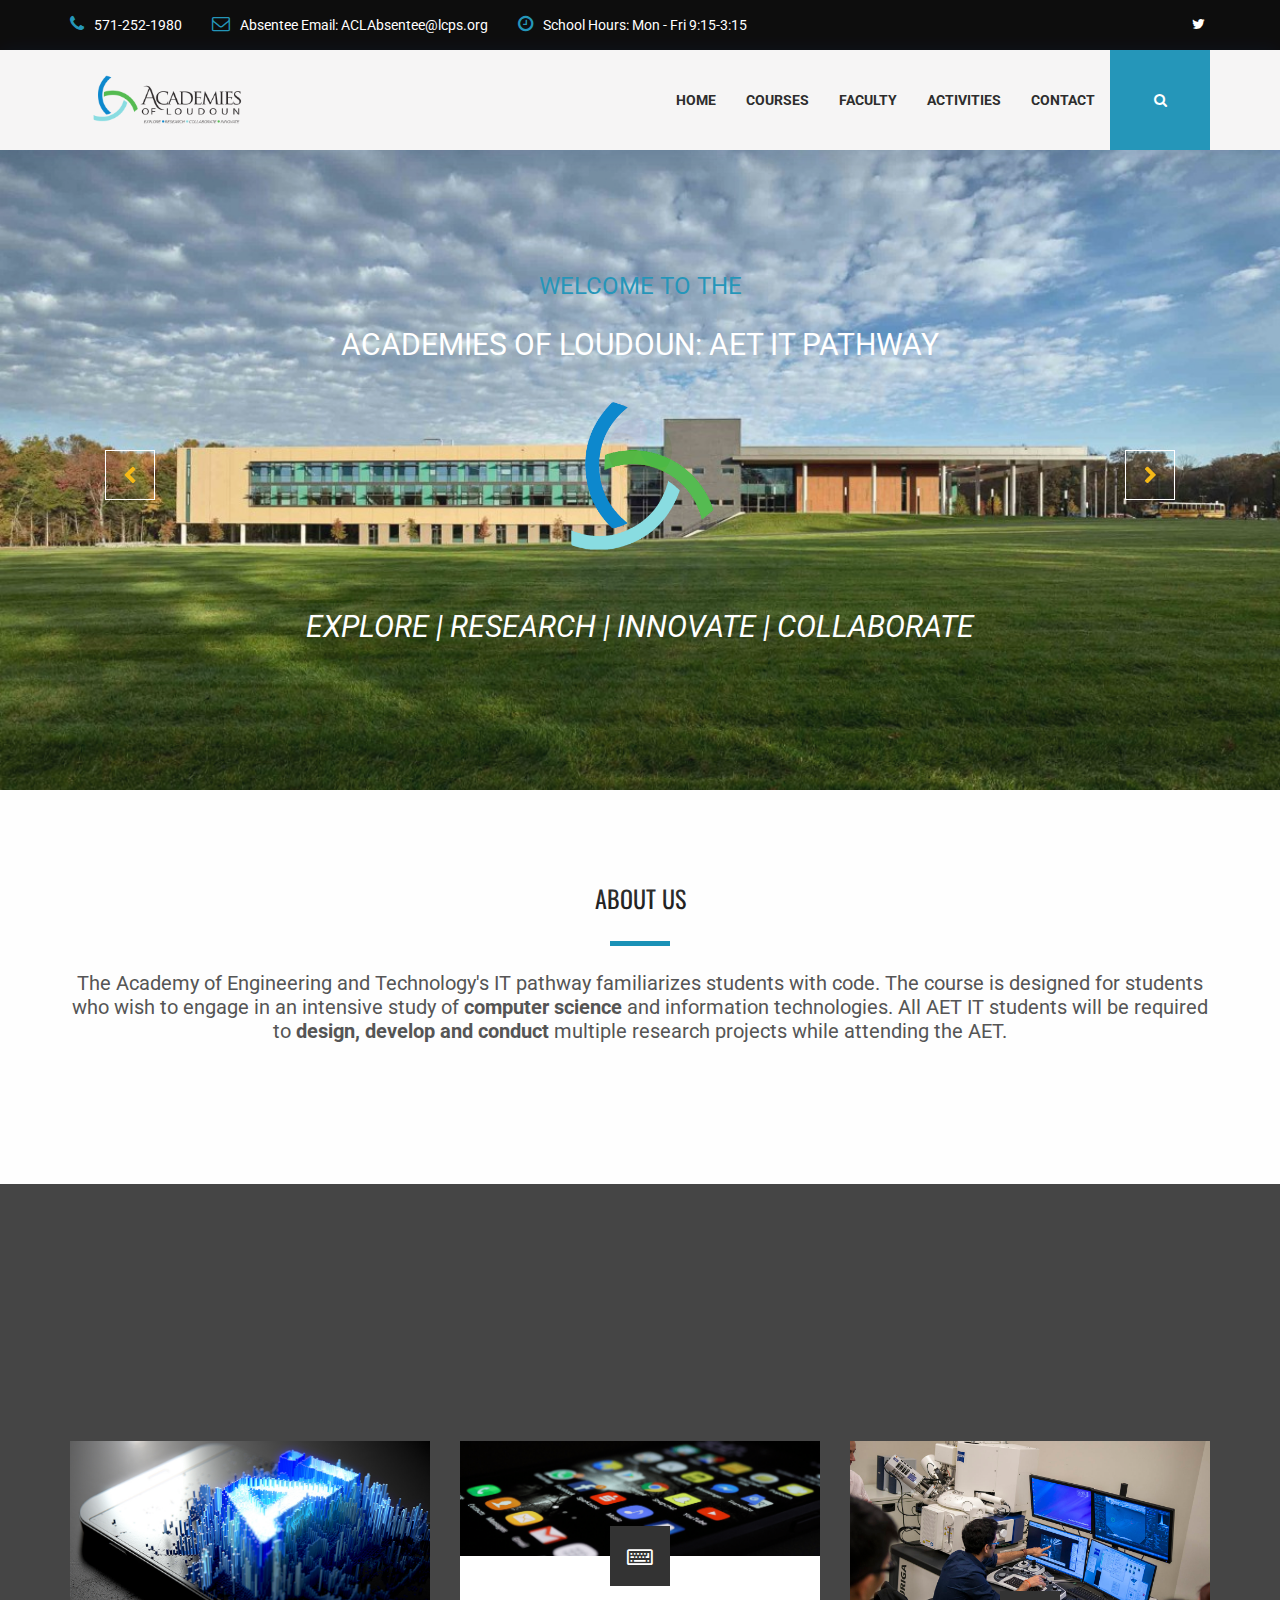
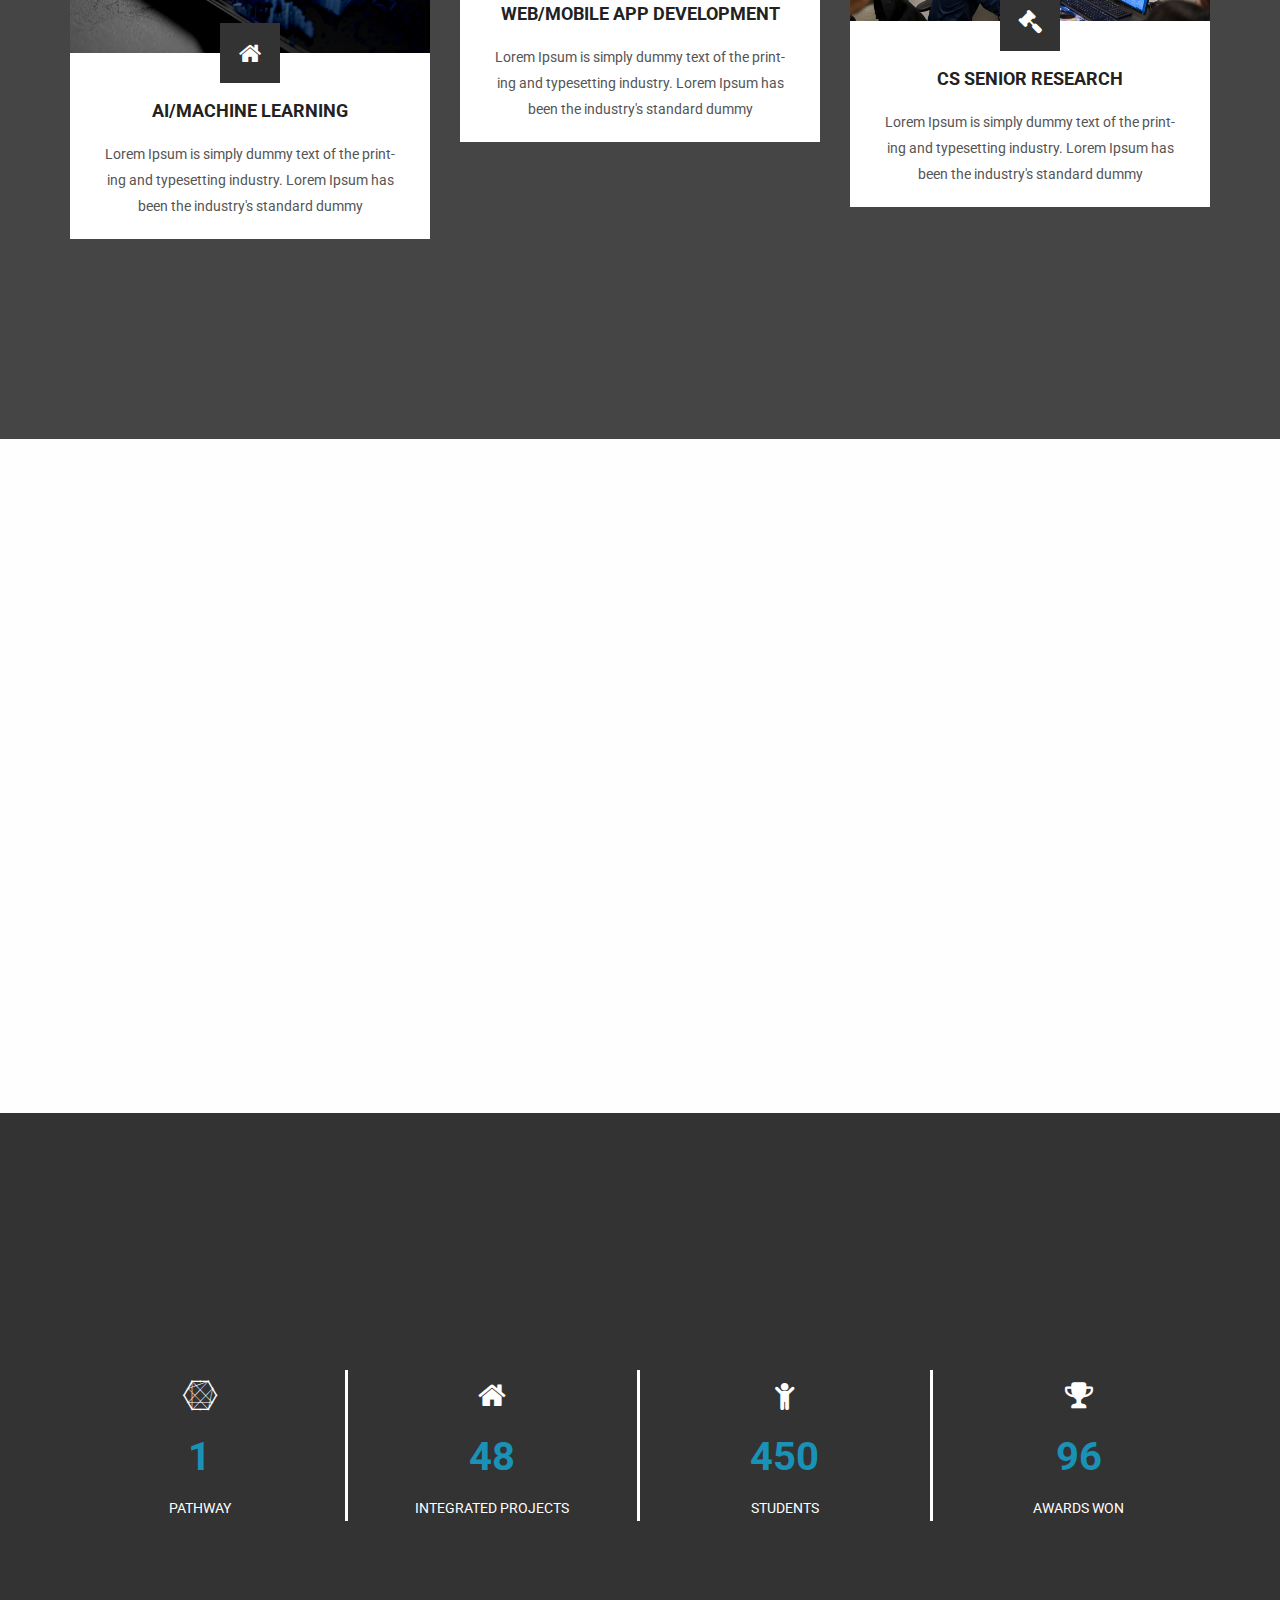
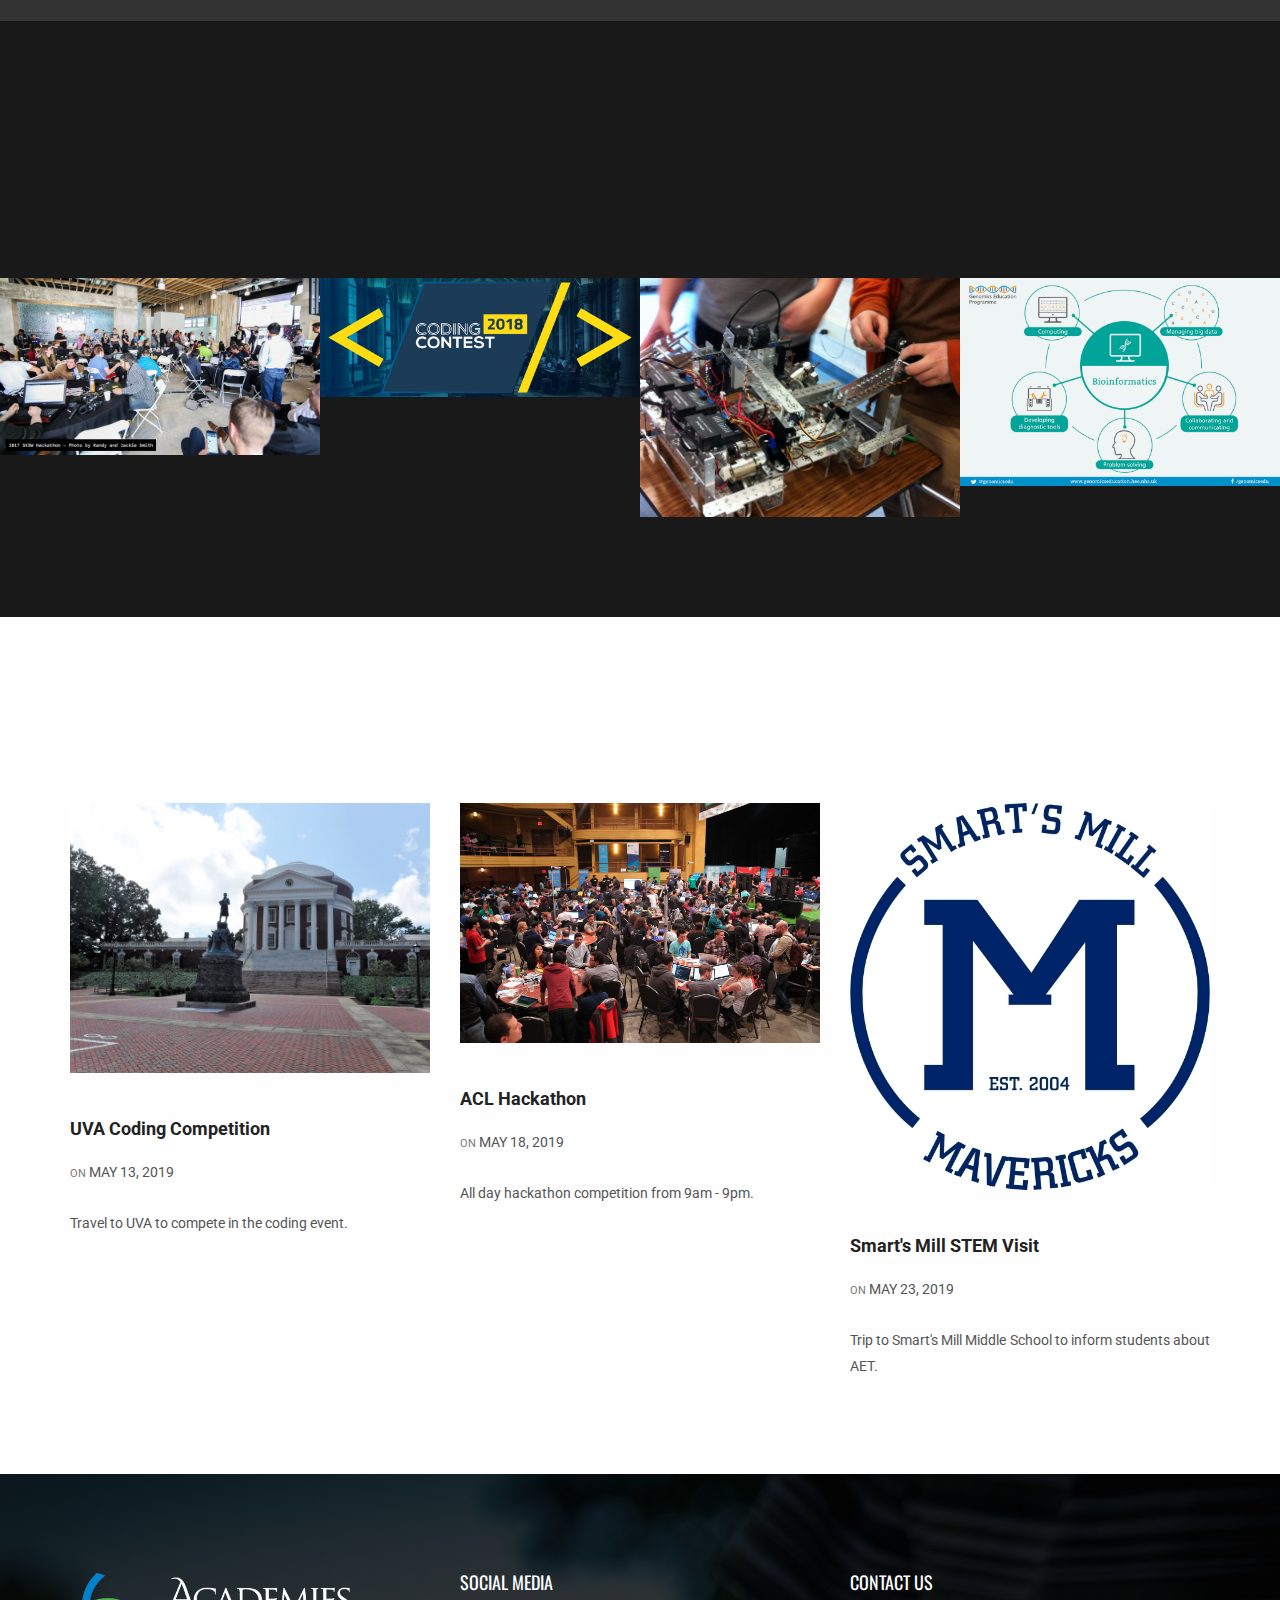
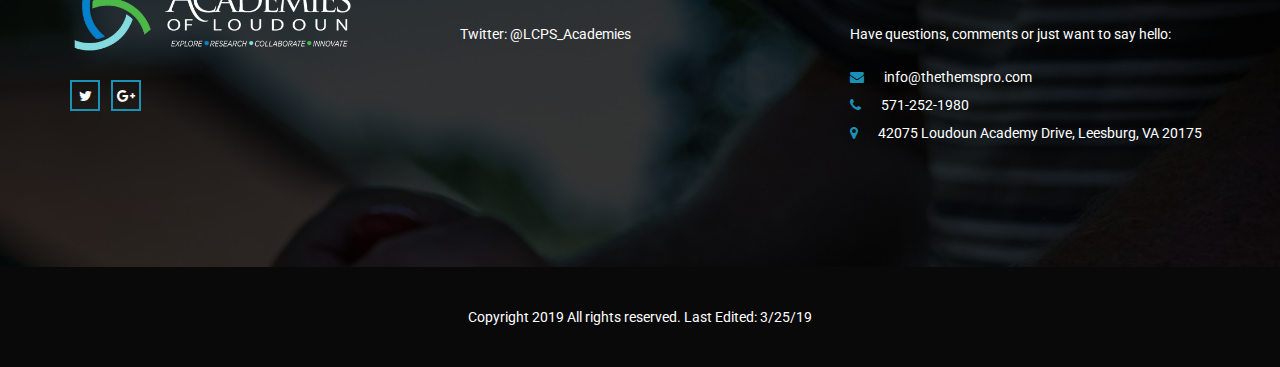
==== commit 25e73f10: "current event update" ====
--- a/index.html
+++ b/index.html
@@ -628,22 +628,22 @@
             </div>
             <div class="row latest_blog">
                 <div class="col-md-4 col-sm-6 blog_content">
-                    <img src="images/hackathonevent.jpg" alt="">
-                    <a href="#" class="blog_heading">UVA Hackathon</a>
-                    <h4><small>ON </small> October 15, 2016</h4>
-                    <p>Lorem ipsum dolor sit amet, consectetur adipiscing elit. Etiam sagittis iaculis velit in tristique. Curabitur ac urna urna. Sed sollicitudin at nisi sed accumsan...</p>
-                </div>
-                <div class="col-md-4 col-sm-6 blog_content">
                     <img src="images/uva.jpg" alt="">
                     <a href="#" class="blog_heading">UVA Coding Competition</a>
-                    <h4><small>ON </small> October 15, 2016</h4>
-                    <p>Lorem ipsum dolor sit amet, consectetur adipiscing elit. Etiam sagittis iaculis velit in tristique. Curabitur ac urna urna. Sed sollicitudin at nisi sed accumsan...</p>
+                    <h4><small>ON </small> May 13, 2019</h4>
+                    <p>Travel to UVA to compete in the coding event.</p>
                 </div>
                 <div class="col-md-4 col-sm-6 blog_content">
-                    <img src="images/hackathon.jpg" alt="">
-                    <a href="#" class="blog_heading">Hackathon</a>
-                    <h4><small>ON </small> October 15, 2016</h4>
-                    <p>Lorem ipsum dolor sit amet, consectetur adipiscing elit. Etiam sagittis iaculis velit in tristique. Curabitur ac urna urna. Sed sollicitudin at nisi sed accumsan...</p>
+                    <img src="images/hackathonevent.jpg" alt="">
+                    <a href="#" class="blog_heading">ACL Hackathon</a>
+                    <h4><small>ON </small> May 18, 2019</h4>
+                    <p>All day hackathon competition from 9am - 9pm.</p>
+                </div>
+                <div class="col-md-4 col-sm-6 blog_content">
+                    <img src="images/smartsmill.jpg" alt="">
+                    <a href="#" class="blog_heading">Smart's Mill STEM Visit</a>
+                    <h4><small>ON </small> May 23, 2019</h4>
+                    <p>Trip to Smart's Mill Middle School to inform students about AET.</p>
                 </div>
             </div>
         </div>
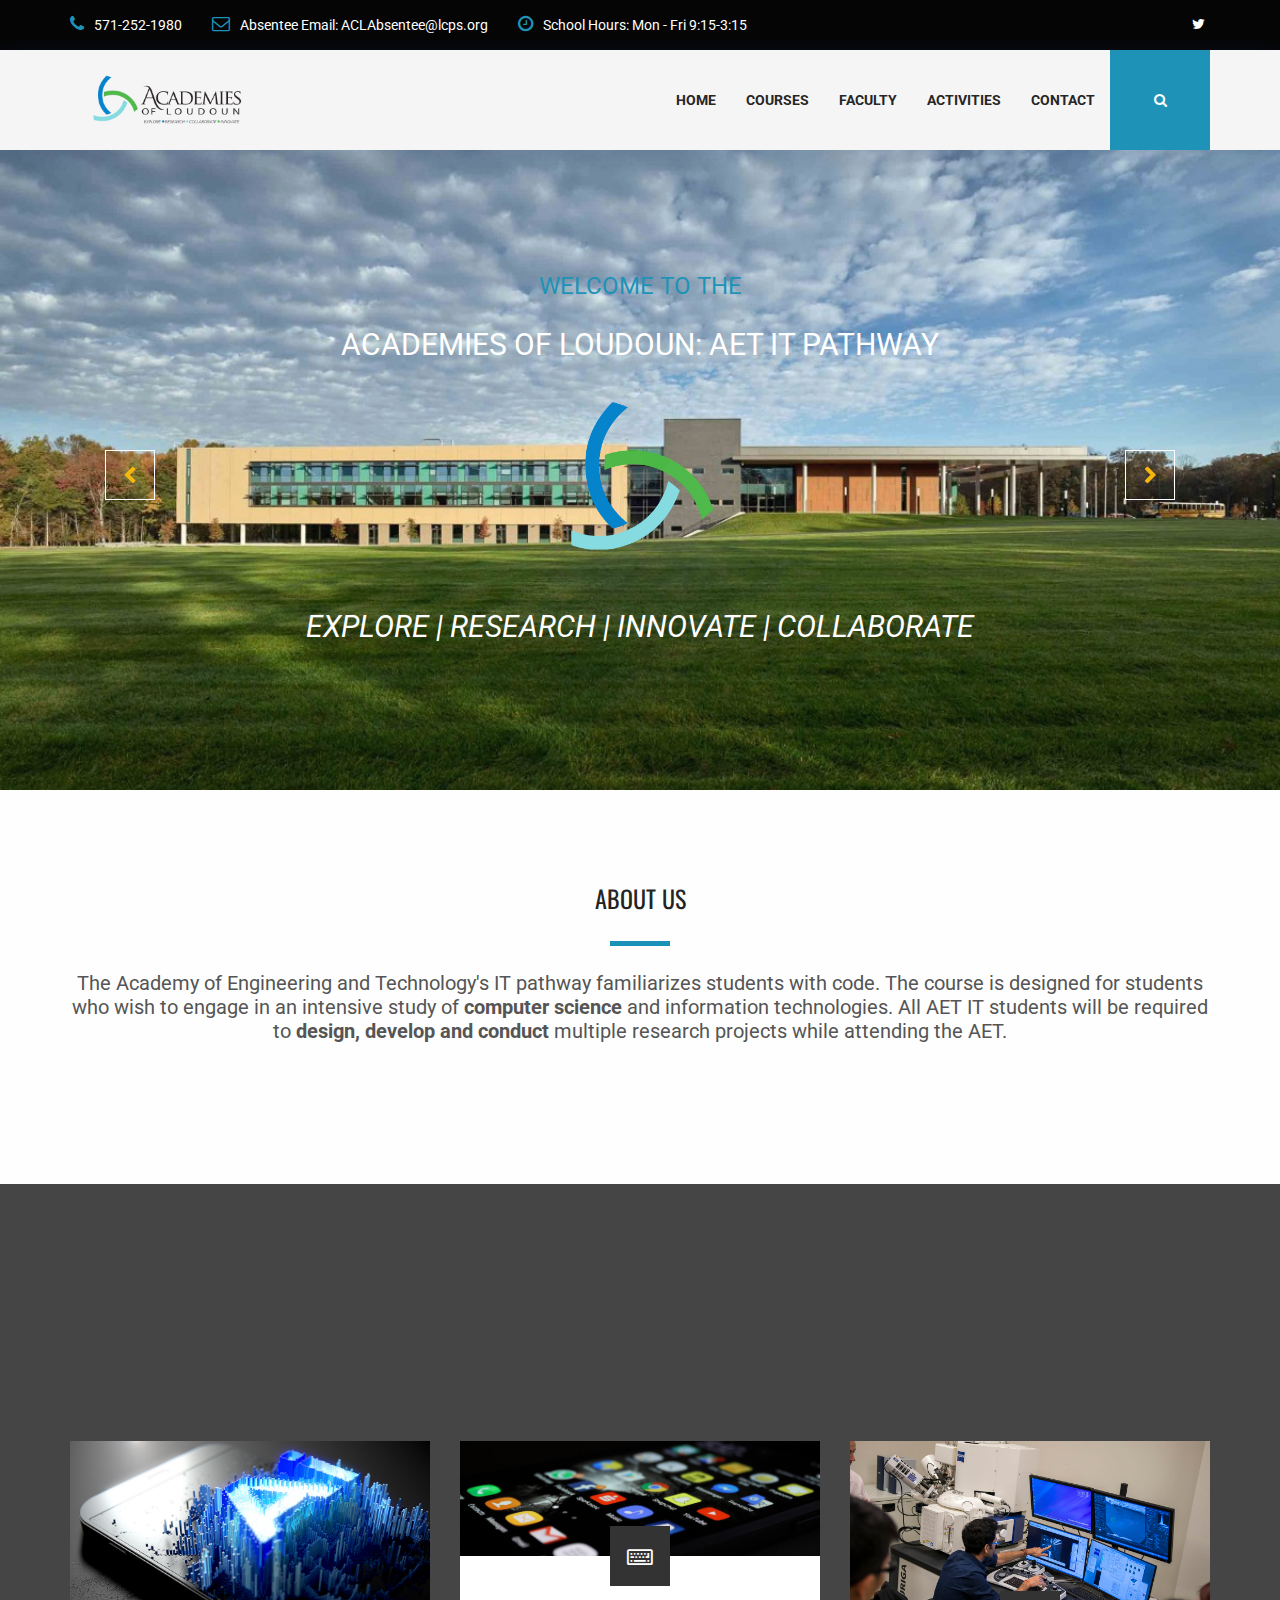
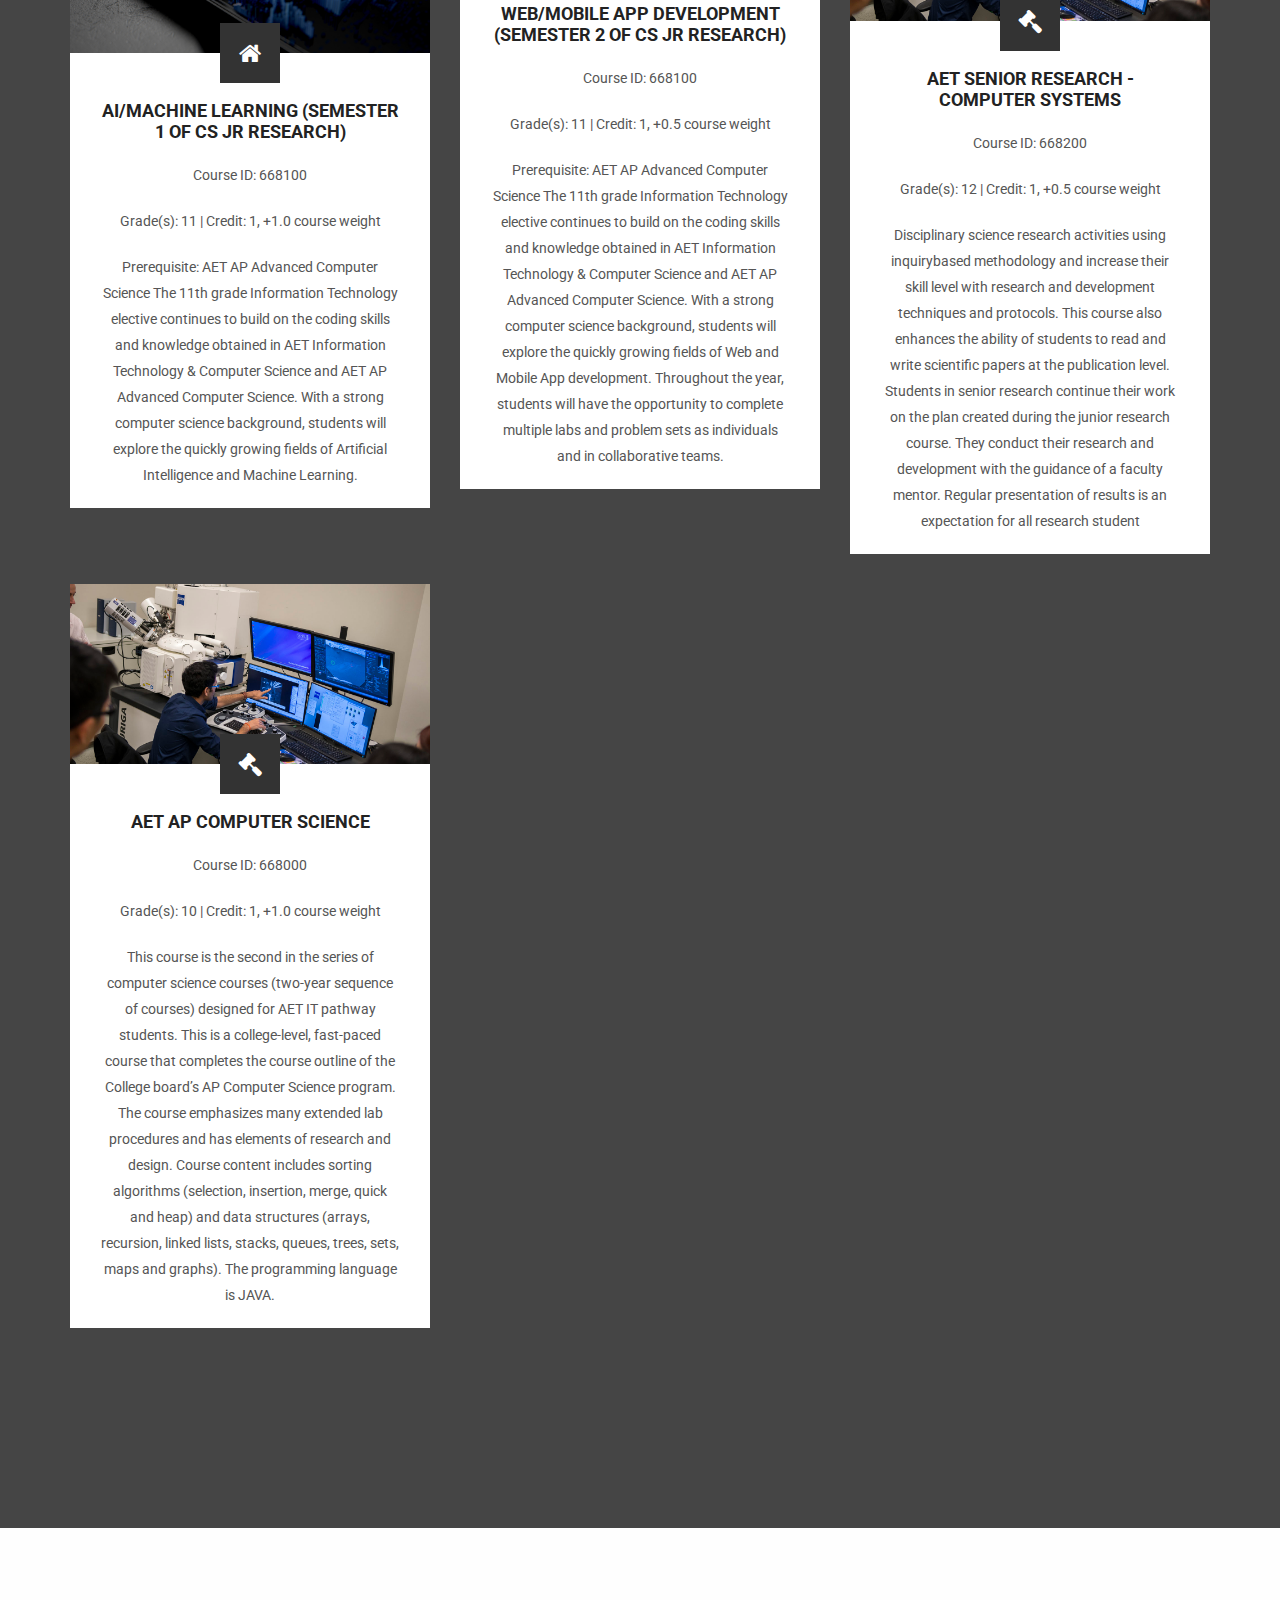
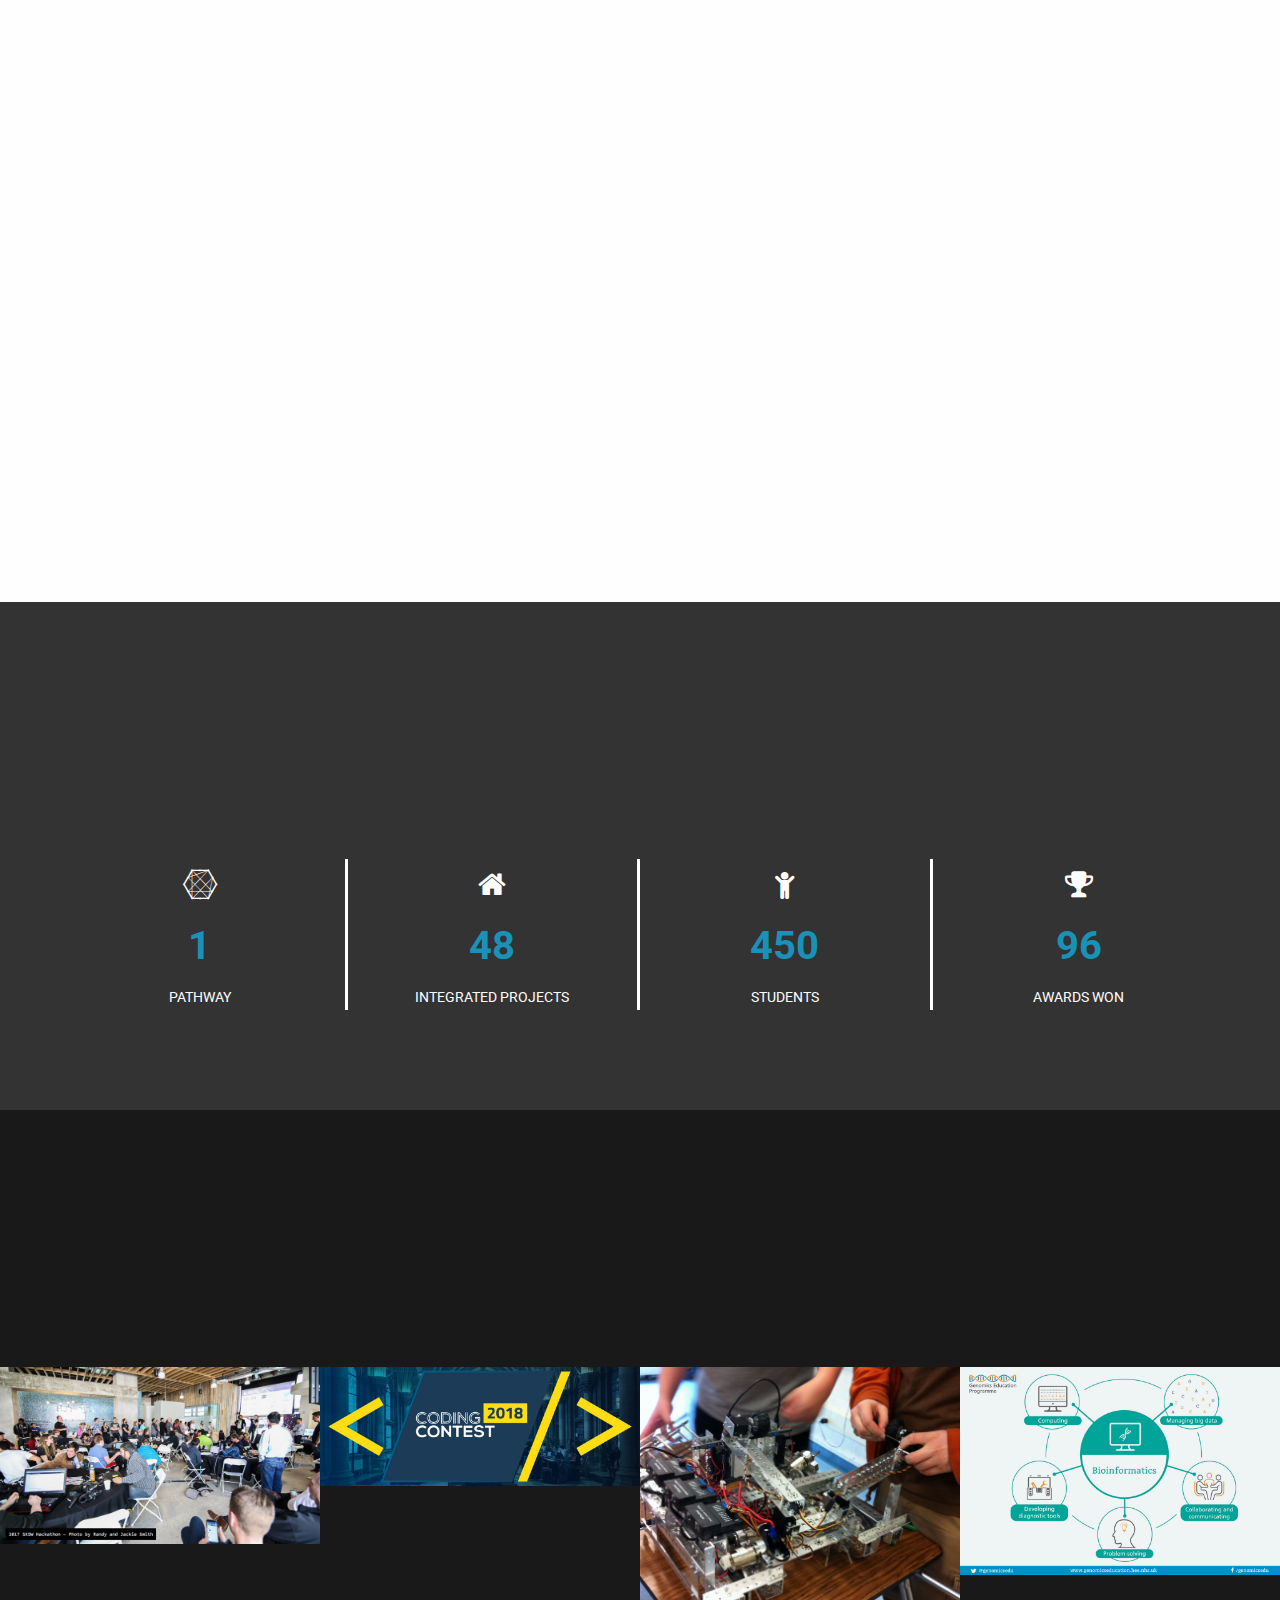
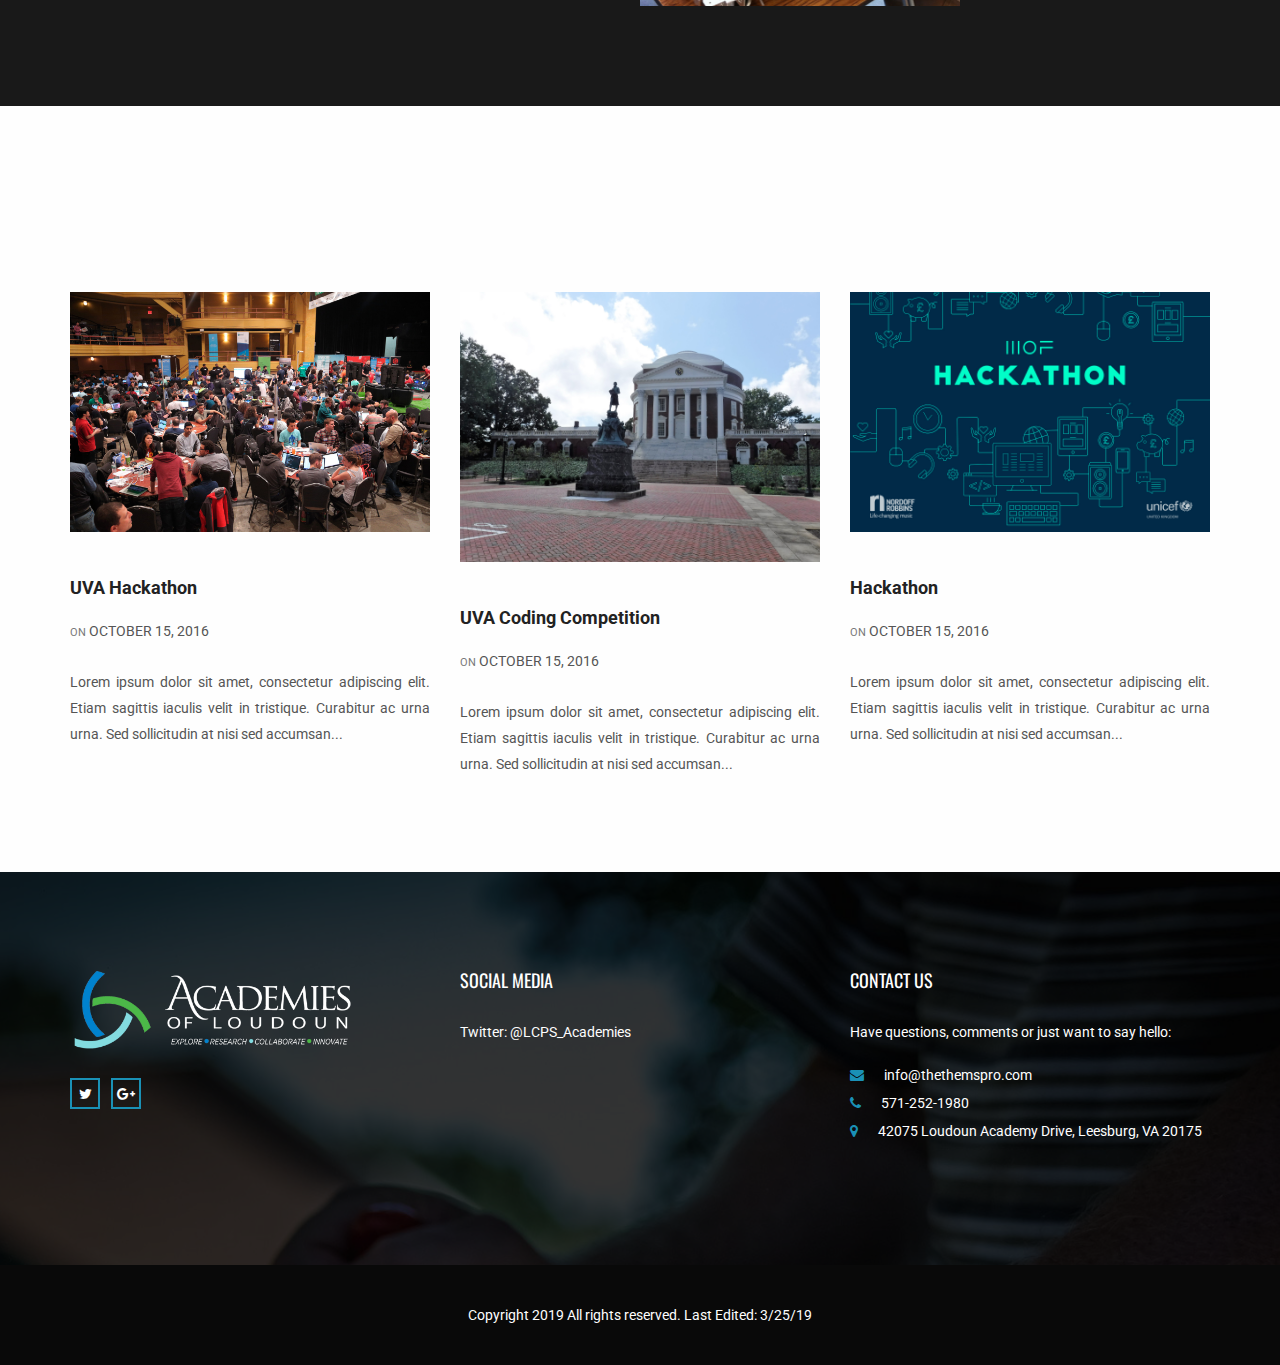
==== commit 8ee1710f: "updated course descriptoins" ====
--- a/index.html
+++ b/index.html
@@ -207,8 +207,20 @@
                    </div>
                    <div class="cns-content">
                         <i class="fa fa-home" aria-hidden="true"></i>
-                        <a href="#">AI/Machine Learning</a>
-                        <p>Lorem Ipsum is simply dummy text of the print-ing and typesetting industry. Lorem Ipsum has been the industry's standard dummy </p>
+                        <a href="#">AI/Machine Learning (Semester 1 of CS Jr Research)</a>
+                        <p>Course ID: 668100</p>
+                          <p>
+                          Grade(s): 11 | Credit: 1, +1.0 course weight
+                          </p>
+                          <p>
+                            Prerequisite: AET AP Advanced Computer Science
+                            The 11th grade Information Technology elective
+                            continues to build on the coding skills and knowledge
+                            obtained in AET Information Technology & Computer
+                            Science and AET AP Advanced Computer Science. With a
+                            strong computer science background, students will explore
+                            the quickly growing fields of Artificial Intelligence and Machine Learning.
+                          </p>
                    </div>
                 </div>
                 <div class="col-md-4 col-sm-6 construction">
@@ -217,8 +229,23 @@
                    </div>
                    <div class="cns-content">
                         <i class="fa fa-keyboard-o" aria-hidden="true"></i>
-                        <a href="#">Web/Mobile App Development</a>
-                        <p>Lorem Ipsum is simply dummy text of the print-ing and typesetting industry. Lorem Ipsum has been the industry's standard dummy </p>
+                        <a href="#">Web/Mobile App Development (Semester 2 of CS Jr Research)</a>
+                        <p>Course ID: 668100</p>
+                          <p>
+                          Grade(s): 11 | Credit: 1, +0.5 course weight
+                          </p>
+                          <p>
+                            Prerequisite: AET AP Advanced Computer Science
+                            The 11th grade Information Technology elective
+                            continues to build on the coding skills and knowledge
+                            obtained in AET Information Technology & Computer
+                            Science and AET AP Advanced Computer Science. With a
+                            strong computer science background, students will explore
+                            the quickly growing fields of Web and Mobile App development.
+                            Throughout the year, students will have the opportunity to
+                            complete multiple labs and problem sets as individuals and
+                            in collaborative teams.
+                          </p>
                    </div>
                 </div>
                 <div class="col-md-4 col-sm-6 construction">
@@ -227,8 +254,45 @@
                    </div>
                    <div class="cns-content">
                         <i class="fa fa-gavel" aria-hidden="true"></i>
-                        <a href="#">CS Senior Research</a>
-                        <p>Lorem Ipsum is simply dummy text of the print-ing and typesetting industry. Lorem Ipsum has been the industry's standard dummy </p>
+                        <a href="#">AET Senior Research - Computer Systems</a>
+                        <p>Course ID: 668200</p>
+                          <p>
+                          Grade(s): 12 | Credit: 1, +0.5 course weight
+                          </p>
+                        <p>Disciplinary science research activities using inquirybased methodology and increase their skill level with
+                          research and development techniques and protocols. This
+                          course also enhances the ability of students to read and
+                          write scientific papers at the publication level. Students in
+                          senior research continue their work on the plan created
+                          during the junior research course. They conduct their
+                          research and development with the guidance of a faculty
+                          mentor. Regular presentation of results is an expectation for
+                          all research student</p>
+                   </div>
+                </div>
+                <div class="col-md-4 col-sm-6 construction">
+                   <div class="cns-img">
+                        <img src="images/seniorresearch.jpg" alt="">
+                   </div>
+                   <div class="cns-content">
+                        <i class="fa fa-gavel" aria-hidden="true"></i>
+                        <a href="#">AET AP Computer Science </a>
+                        <p>Course ID: 668000</p>
+                          <p>
+                          Grade(s): 10 | Credit: 1, +1.0 course weight
+                          </p>
+                        <p>
+                        This course is the second in the series of computer
+                        science courses (two-year sequence of courses) designed for
+                        AET IT pathway students. This is a college-level, fast-paced
+                        course that completes the course outline of the College
+                        board’s AP Computer Science program. The course
+                        emphasizes many extended lab procedures and has
+                        elements of research and design. Course content includes
+                        sorting algorithms (selection, insertion, merge, quick and
+                        heap) and data structures (arrays, recursion, linked lists,
+                        stacks, queues, trees, sets, maps and graphs). The
+                        programming language is JAVA. </p>
                    </div>
                 </div>
             </div>
@@ -628,22 +692,22 @@
             </div>
             <div class="row latest_blog">
                 <div class="col-md-4 col-sm-6 blog_content">
+                    <img src="images/hackathonevent.jpg" alt="">
+                    <a href="#" class="blog_heading">UVA Hackathon</a>
+                    <h4><small>ON </small> October 15, 2016</h4>
+                    <p>Lorem ipsum dolor sit amet, consectetur adipiscing elit. Etiam sagittis iaculis velit in tristique. Curabitur ac urna urna. Sed sollicitudin at nisi sed accumsan...</p>
+                </div>
+                <div class="col-md-4 col-sm-6 blog_content">
                     <img src="images/uva.jpg" alt="">
                     <a href="#" class="blog_heading">UVA Coding Competition</a>
-                    <h4><small>ON </small> May 13, 2019</h4>
-                    <p>Travel to UVA to compete in the coding event.</p>
+                    <h4><small>ON </small> October 15, 2016</h4>
+                    <p>Lorem ipsum dolor sit amet, consectetur adipiscing elit. Etiam sagittis iaculis velit in tristique. Curabitur ac urna urna. Sed sollicitudin at nisi sed accumsan...</p>
                 </div>
                 <div class="col-md-4 col-sm-6 blog_content">
-                    <img src="images/hackathonevent.jpg" alt="">
-                    <a href="#" class="blog_heading">ACL Hackathon</a>
-                    <h4><small>ON </small> May 18, 2019</h4>
-                    <p>All day hackathon competition from 9am - 9pm.</p>
-                </div>
-                <div class="col-md-4 col-sm-6 blog_content">
-                    <img src="images/smartsmill.jpg" alt="">
-                    <a href="#" class="blog_heading">Smart's Mill STEM Visit</a>
-                    <h4><small>ON </small> May 23, 2019</h4>
-                    <p>Trip to Smart's Mill Middle School to inform students about AET.</p>
+                    <img src="images/hackathon.jpg" alt="">
+                    <a href="#" class="blog_heading">Hackathon</a>
+                    <h4><small>ON </small> October 15, 2016</h4>
+                    <p>Lorem ipsum dolor sit amet, consectetur adipiscing elit. Etiam sagittis iaculis velit in tristique. Curabitur ac urna urna. Sed sollicitudin at nisi sed accumsan...</p>
                 </div>
             </div>
         </div>
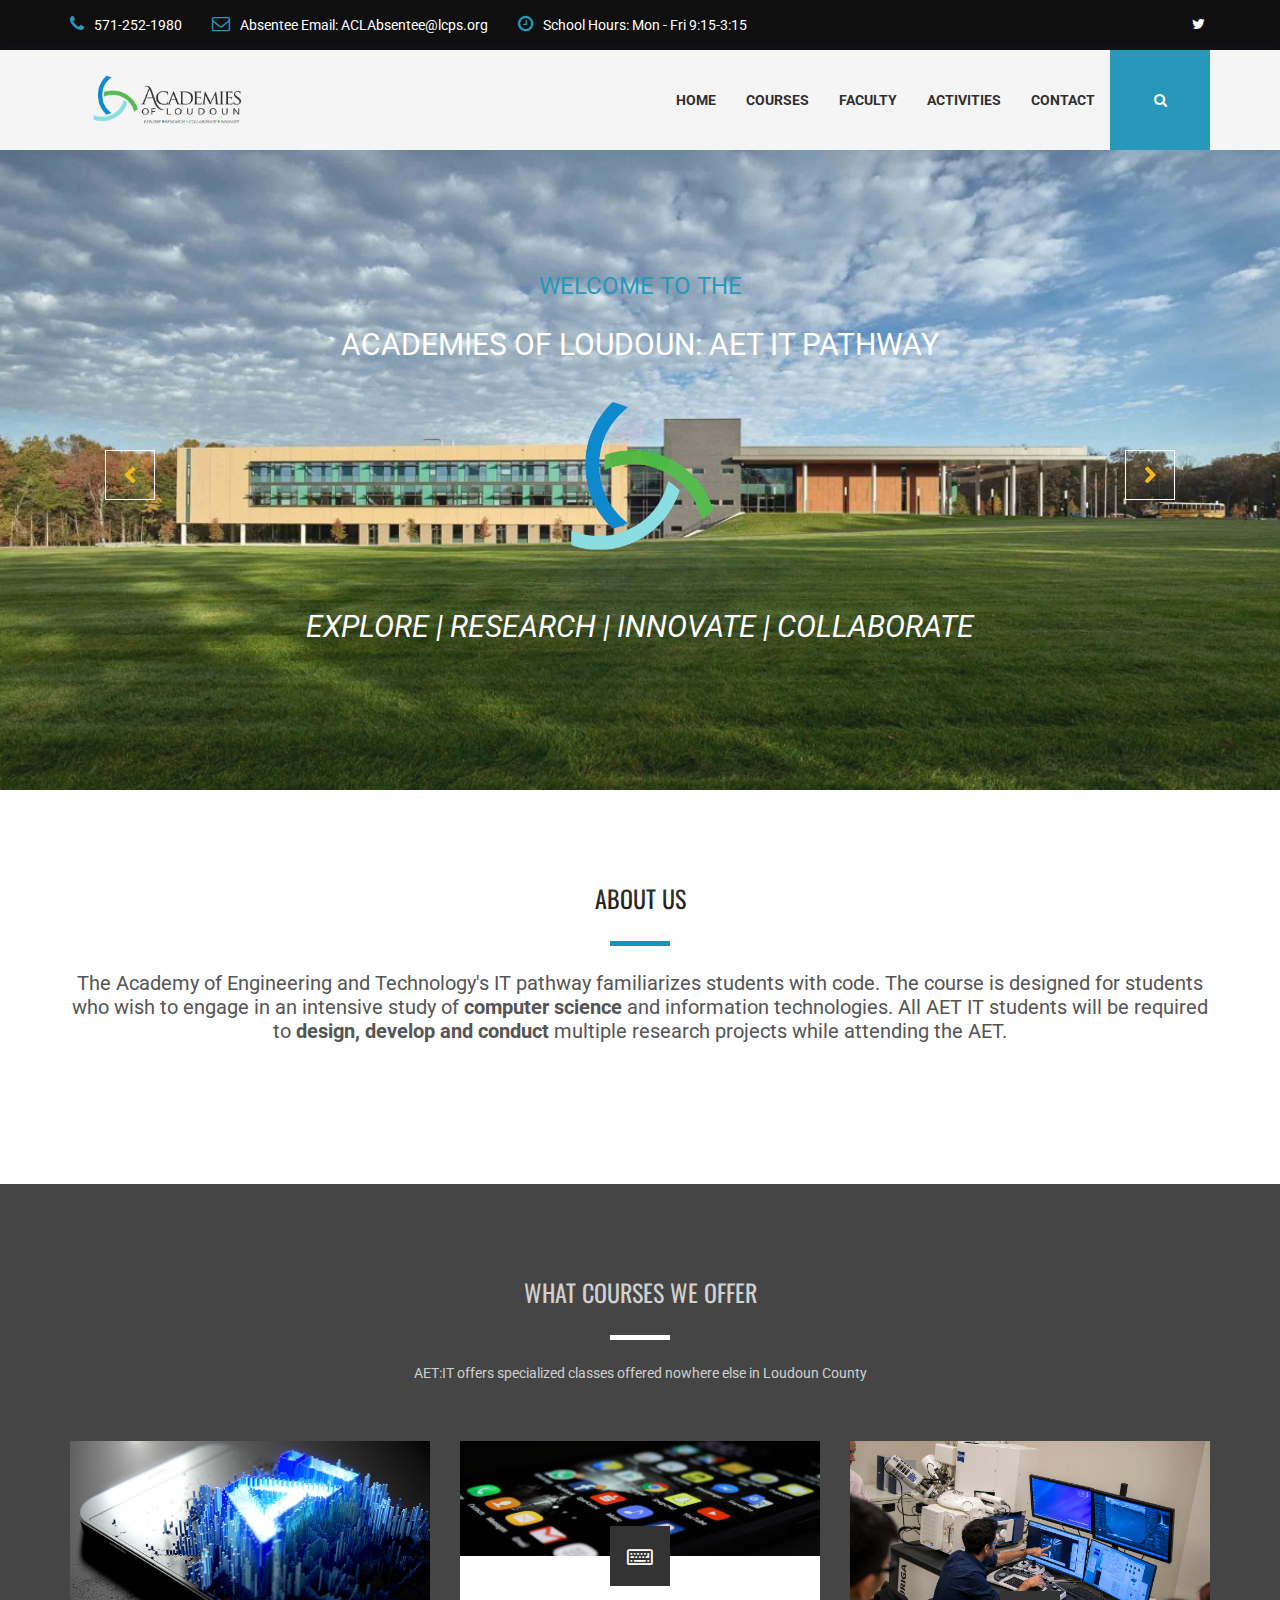
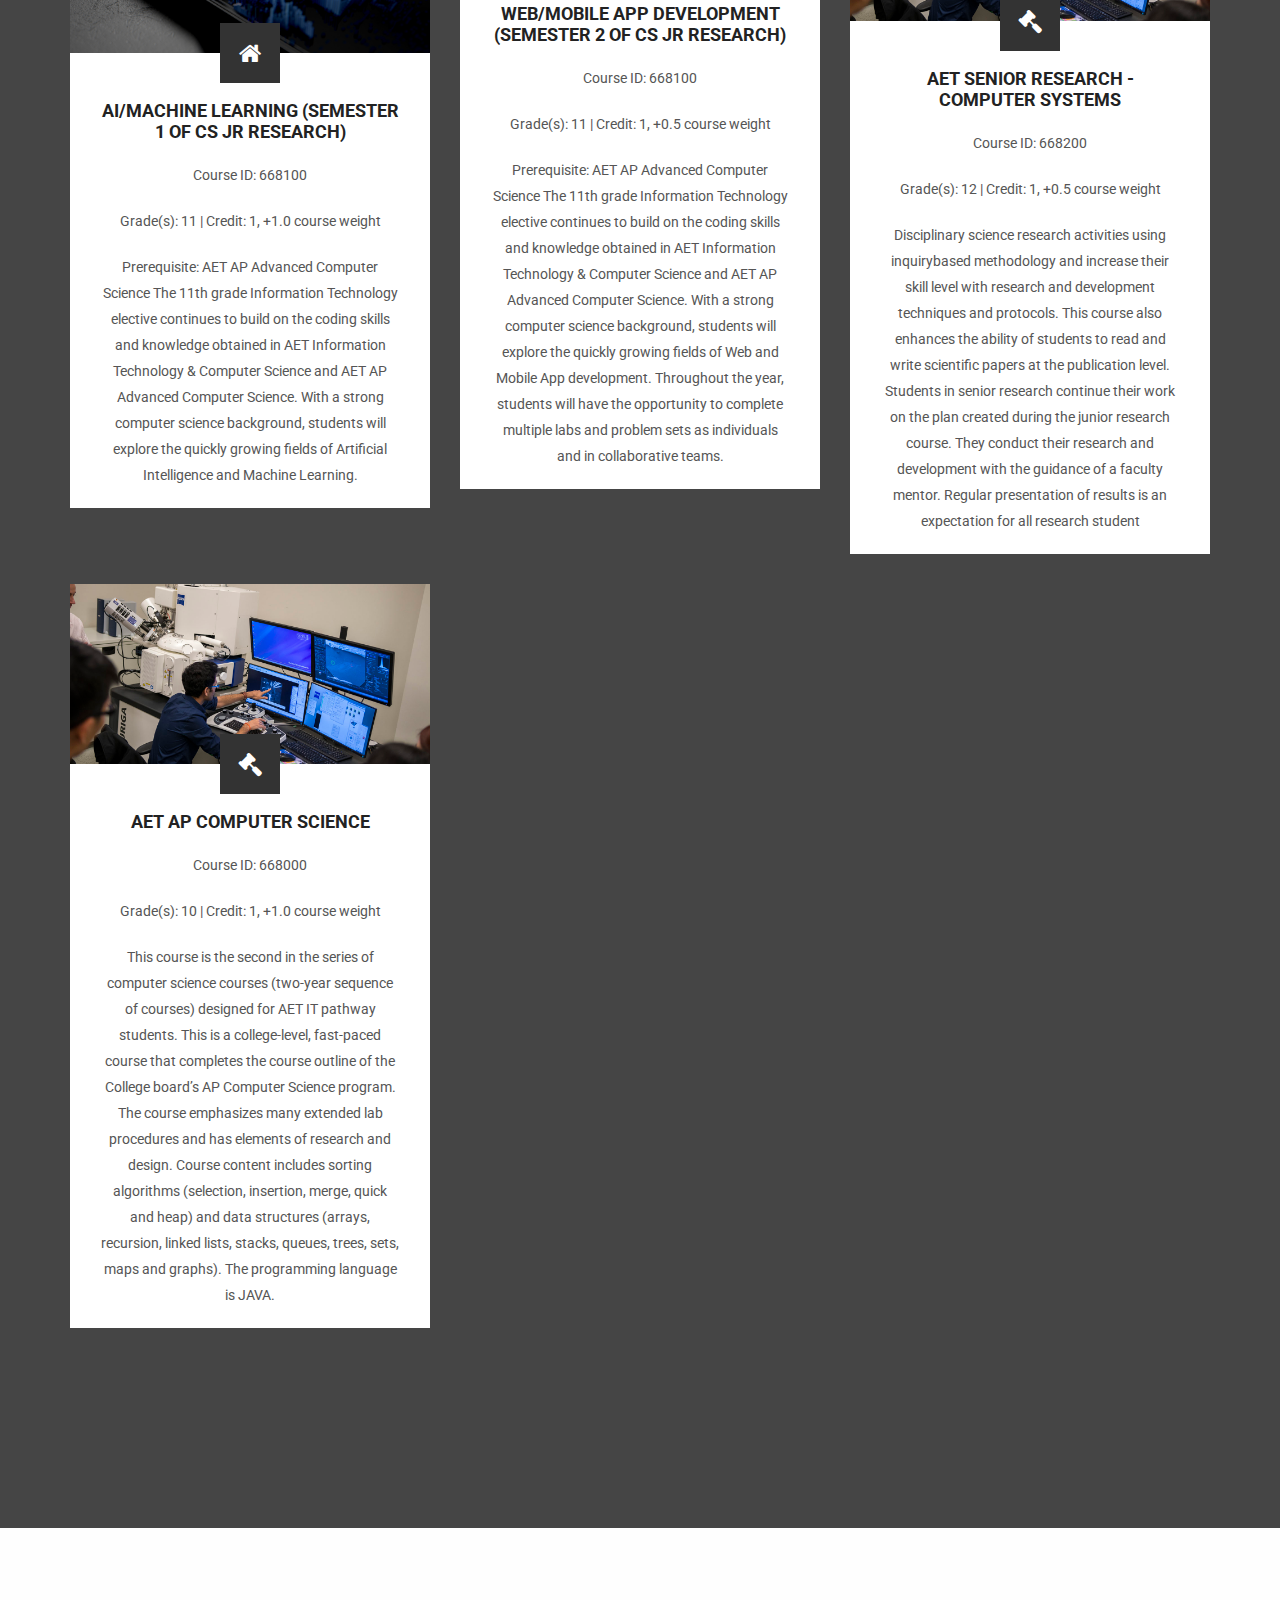
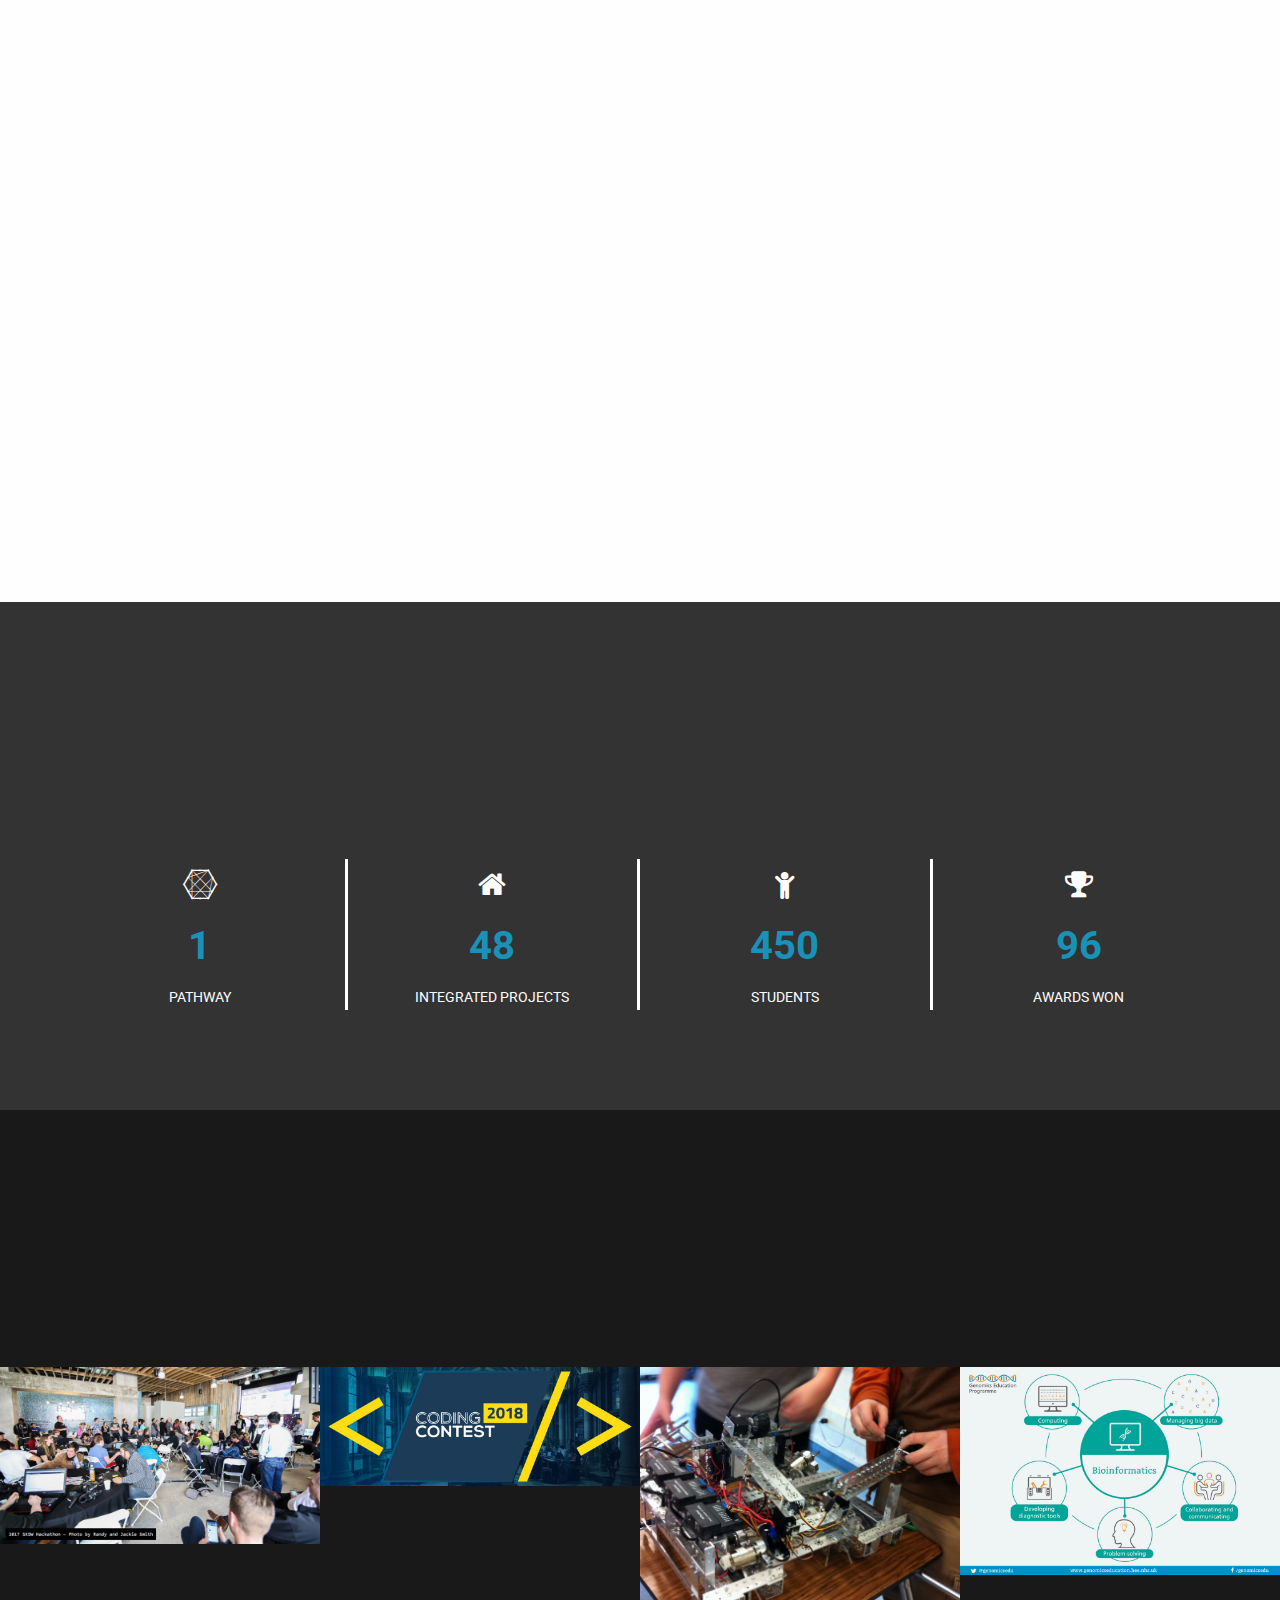
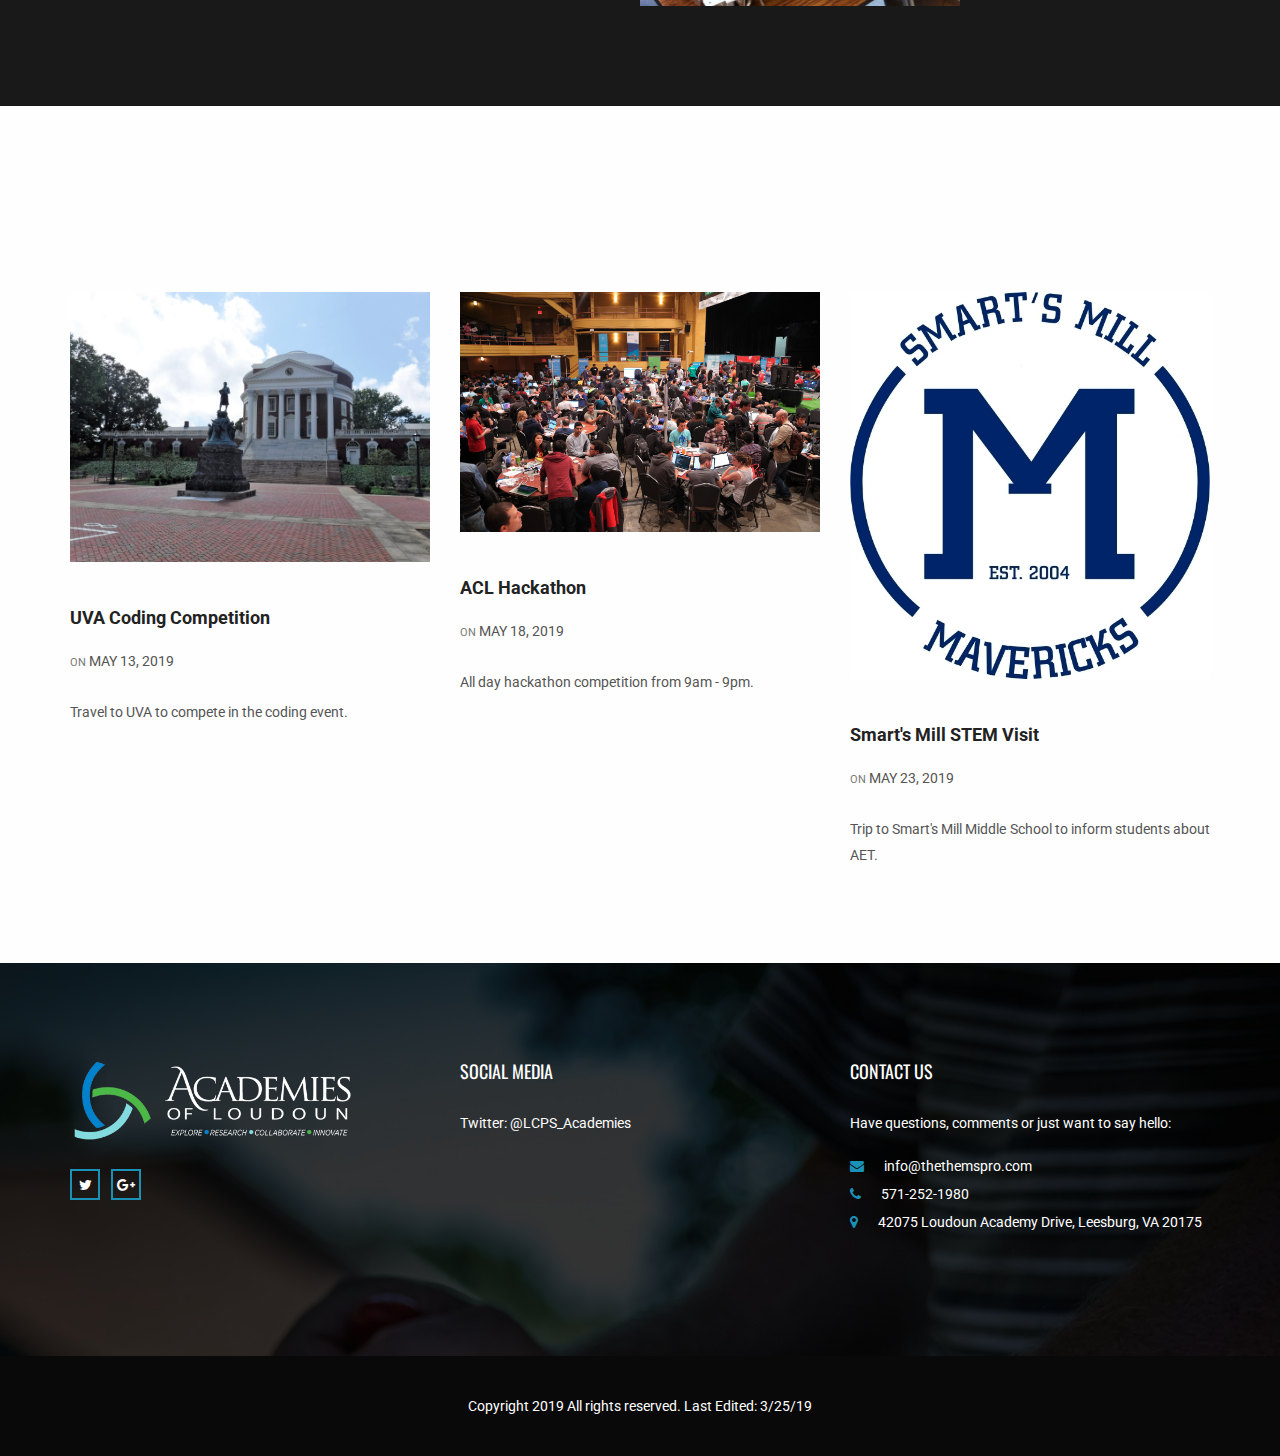
==== commit c69b4390: "Merge branch 'master' of https://github.com/kzeng8/AETIT" ====
--- a/index.html
+++ b/index.html
@@ -692,22 +692,22 @@
             </div>
             <div class="row latest_blog">
                 <div class="col-md-4 col-sm-6 blog_content">
-                    <img src="images/hackathonevent.jpg" alt="">
-                    <a href="#" class="blog_heading">UVA Hackathon</a>
-                    <h4><small>ON </small> October 15, 2016</h4>
-                    <p>Lorem ipsum dolor sit amet, consectetur adipiscing elit. Etiam sagittis iaculis velit in tristique. Curabitur ac urna urna. Sed sollicitudin at nisi sed accumsan...</p>
-                </div>
-                <div class="col-md-4 col-sm-6 blog_content">
                     <img src="images/uva.jpg" alt="">
                     <a href="#" class="blog_heading">UVA Coding Competition</a>
-                    <h4><small>ON </small> October 15, 2016</h4>
-                    <p>Lorem ipsum dolor sit amet, consectetur adipiscing elit. Etiam sagittis iaculis velit in tristique. Curabitur ac urna urna. Sed sollicitudin at nisi sed accumsan...</p>
+                    <h4><small>ON </small> May 13, 2019</h4>
+                    <p>Travel to UVA to compete in the coding event.</p>
                 </div>
                 <div class="col-md-4 col-sm-6 blog_content">
-                    <img src="images/hackathon.jpg" alt="">
-                    <a href="#" class="blog_heading">Hackathon</a>
-                    <h4><small>ON </small> October 15, 2016</h4>
-                    <p>Lorem ipsum dolor sit amet, consectetur adipiscing elit. Etiam sagittis iaculis velit in tristique. Curabitur ac urna urna. Sed sollicitudin at nisi sed accumsan...</p>
+                    <img src="images/hackathonevent.jpg" alt="">
+                    <a href="#" class="blog_heading">ACL Hackathon</a>
+                    <h4><small>ON </small> May 18, 2019</h4>
+                    <p>All day hackathon competition from 9am - 9pm.</p>
+                </div>
+                <div class="col-md-4 col-sm-6 blog_content">
+                    <img src="images/smartsmill.jpg" alt="">
+                    <a href="#" class="blog_heading">Smart's Mill STEM Visit</a>
+                    <h4><small>ON </small> May 23, 2019</h4>
+                    <p>Trip to Smart's Mill Middle School to inform students about AET.</p>
                 </div>
             </div>
         </div>
